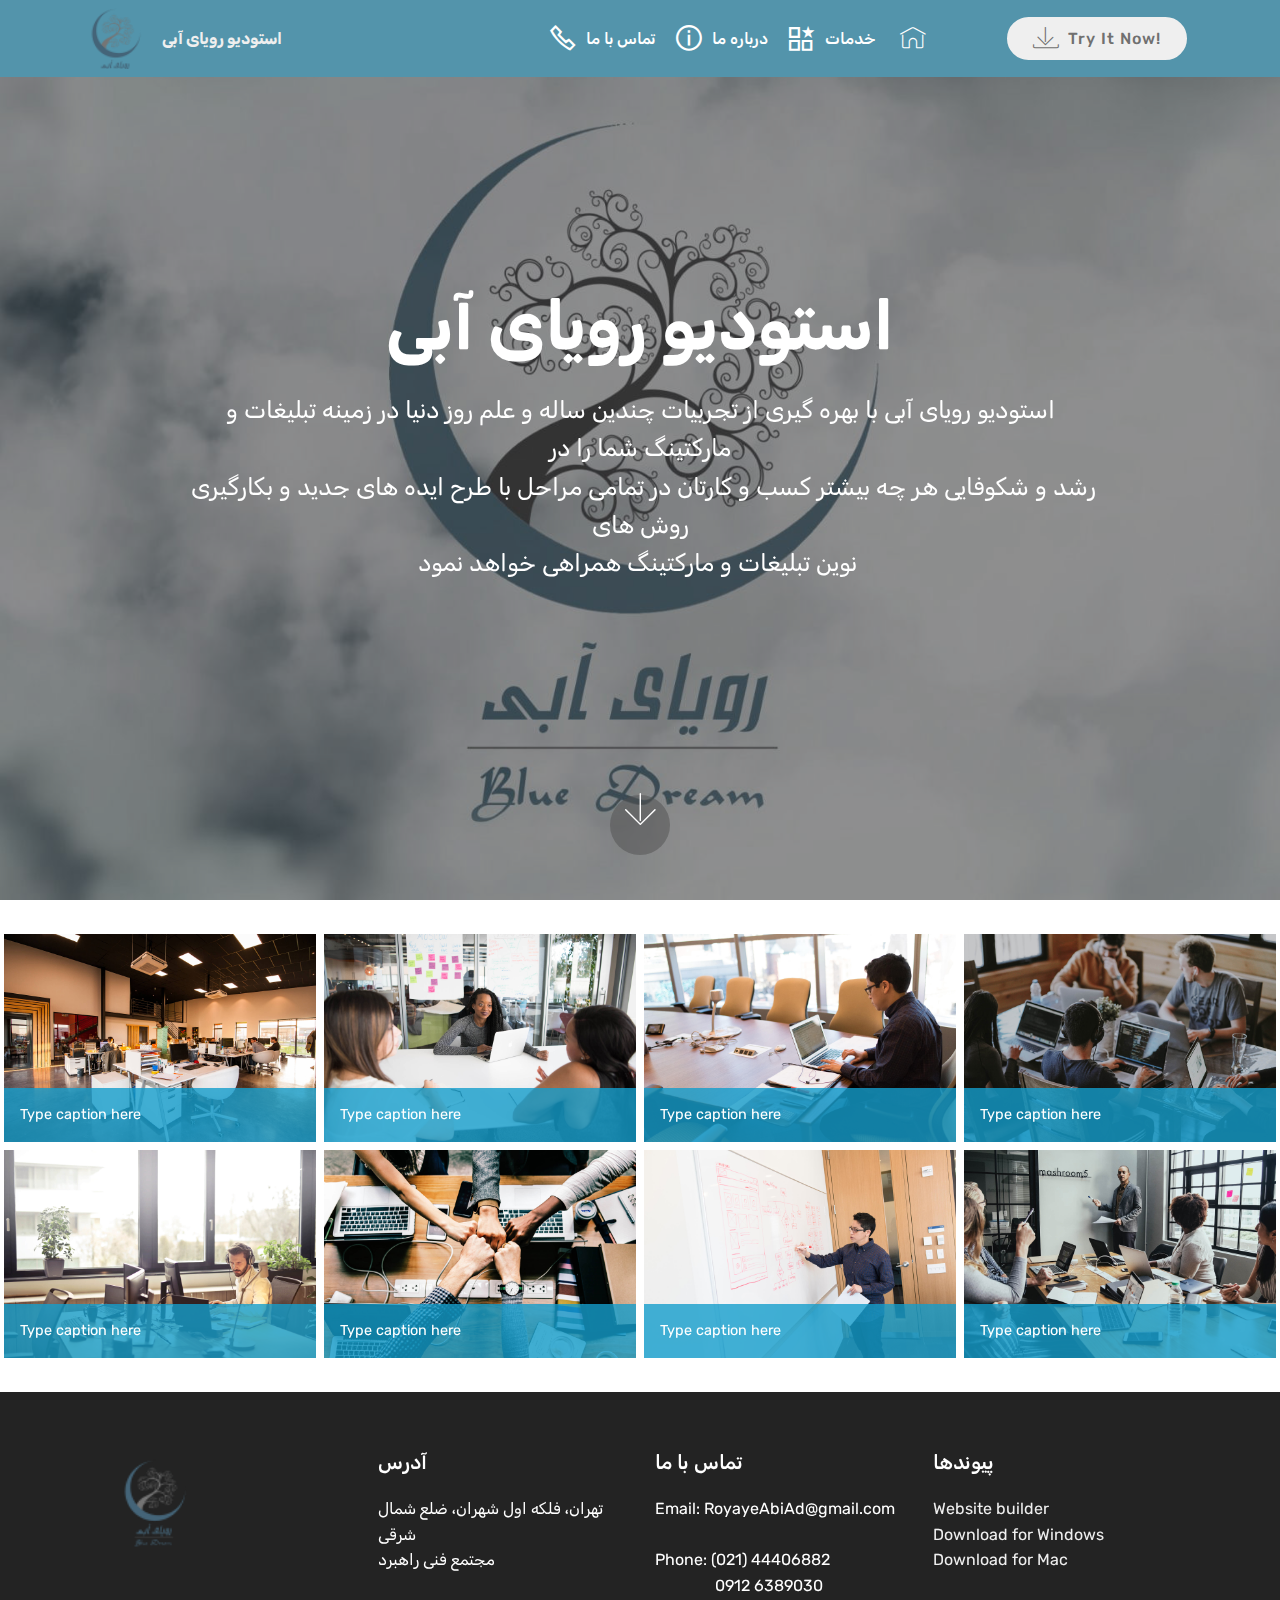
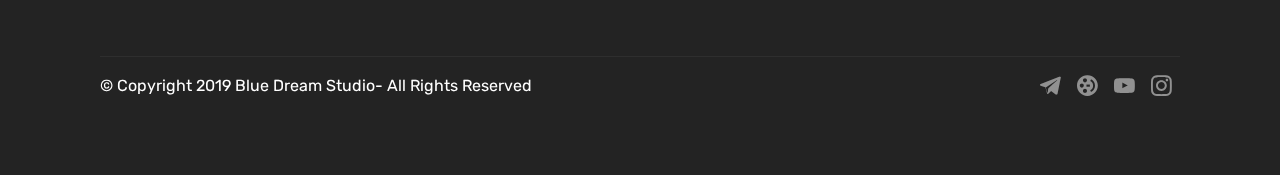
==== index.html @ 03e9da81 "first pub" ====
<!DOCTYPE html>
<html  >
<head>
  <!-- Site made with Mobirise Website Builder v4.10.1, https://mobirise.com -->
  <meta charset="UTF-8">
  <meta http-equiv="X-UA-Compatible" content="IE=edge">
  <meta name="generator" content="Mobirise v4.10.1, mobirise.com">
  <meta name="viewport" content="width=device-width, initial-scale=1, minimum-scale=1">
  <link rel="shortcut icon" href="assets/images/logotransparent-1-96x74.png" type="image/x-icon">
  <meta name="description" content="">
  
  <title>Home</title>
  <link rel="stylesheet" href="assets/web/assets/mobirise-icons2/mobirise2.css">
  <link rel="stylesheet" href="assets/web/assets/mobirise-icons/mobirise-icons.css">
  <link rel="stylesheet" href="assets/tether/tether.min.css">
  <link rel="stylesheet" href="assets/bootstrap/css/bootstrap.min.css">
  <link rel="stylesheet" href="assets/bootstrap/css/bootstrap-grid.min.css">
  <link rel="stylesheet" href="assets/bootstrap/css/bootstrap-reboot.min.css">
  <link rel="stylesheet" href="assets/dropdown/css/style.css">
  <link rel="stylesheet" href="assets/socicon/css/styles.css">
  <link rel="stylesheet" href="assets/theme/css/style.css">
  <link rel="stylesheet" href="assets/gallery/style.css">
  <link rel="stylesheet" href="assets/mobirise/css/mbr-additional.css" type="text/css">
  
  
  
</head>
<body>
  <section class="menu cid-qTkzRZLJNu" once="menu" id="menu1-0">

    

    <nav class="navbar navbar-expand beta-menu navbar-dropdown align-items-center navbar-fixed-top navbar-toggleable-sm">
        <button class="navbar-toggler navbar-toggler-right" type="button" data-toggle="collapse" data-target="#navbarSupportedContent" aria-controls="navbarSupportedContent" aria-expanded="false" aria-label="Toggle navigation">
            <div class="hamburger">
                <span></span>
                <span></span>
                <span></span>
                <span></span>
            </div>
        </button>
        <div class="menu-logo">
            <div class="navbar-brand">
                <span class="navbar-logo">
                    <a href="https://mobirise.com">
                         <img src="assets/images/logotransparent-1-96x74.png" alt="Mobirise" title="" style="height: 3.8rem;">
                    </a>
                </span>
                <span class="navbar-caption-wrap"><a class="navbar-caption text-primary display-4" href="https://mobirise.com">استودیو رویای آبی</a></span>
            </div>
        </div>
        <div class="collapse navbar-collapse" id="navbarSupportedContent">
            <ul class="navbar-nav nav-dropdown" data-app-modern-menu="true"><li class="nav-item">
                    <a class="nav-link link text-white display-7" href="https://mobirise.com">
                        </a>
                </li>
                <li class="nav-item"><a class="nav-link link text-white display-7" href="https://mobirise.com"><span class="mobi-mbri mobi-mbri-phone mbr-iconfont mbr-iconfont-btn"></span>
                        تماس با ما</a></li><li class="nav-item"><a class="nav-link link text-white display-7" href="https://mobirise.com"><span class="mobi-mbri mobi-mbri-info mbr-iconfont mbr-iconfont-btn"></span>
                        درباره ما</a></li><li class="nav-item"><a class="nav-link link text-white display-7" href="https://mobirise.com"><span class="mobi-mbri mobi-mbri-features mbr-iconfont mbr-iconfont-btn"></span>
                        خدمات&nbsp;</a></li><li class="nav-item">
                    <a class="nav-link link text-white display-7" href="https://mobirise.com"><span class="mbri-home mbr-iconfont mbr-iconfont-btn"></span>
                        &nbsp; &nbsp; &nbsp; &nbsp; &nbsp; &nbsp;&nbsp;</a>
                </li></ul>
            <div class="navbar-buttons mbr-section-btn">
                <a class="btn btn-sm btn-primary display-4" href="https://mobirise.com">
                    <span class="mbri-save mbr-iconfont mbr-iconfont-btn "></span>
                    Try It Now!
                </a>
            </div>
        </div>
    </nav>
</section>

<section class="engine"><a href="https://mobirise.info/c">web builder</a></section><section class="cid-qTkA127IK8 mbr-fullscreen mbr-parallax-background" id="header2-1">

    

    <div class="mbr-overlay" style="opacity: 0.5; background-color: rgb(35, 35, 35);"></div>

    <div class="container align-center">
        <div class="row justify-content-md-center">
            <div class="mbr-white col-md-10">
                <h1 class="mbr-section-title mbr-bold pb-3 mbr-fonts-style display-1">استودیو رویای آبی</h1>
                
                <p class="mbr-text pb-3 mbr-fonts-style display-5">
                    استودیو رویای آبی با بهره گیری از تجربیات چندین ساله و علم روز دنیا در زمینه تبلیغات و مارکتینگ شما را در<br>&nbsp;رشد و شکوفایی هر چه بیشتر کسب و کارتان در تمامی مراحل با طرح ایده های جدید و بکارگیری روش های <br>نوین تبلیغات و مارکتینگ همراهی خواهد نمود&nbsp;</p>
                
            </div>
        </div>
    </div>
    <div class="mbr-arrow hidden-sm-down" aria-hidden="true">
        <a href="#next">
            <i class="mbri-down mbr-iconfont"></i>
        </a>
    </div>
</section>

<section class="mbr-gallery mbr-slider-carousel cid-rrnEH9T9hG" id="gallery4-4">

    

    <div>
        <div><!-- Gallery --><div class="gallery-row"><div class="mbr-gallery-layout-default"><div><div class="row-first row justify-content-center m-0"><div class="mbr-gallery-item col-lg-3 col-md-6 col-sm-12 p-1" data-video-url="false"><div href="#lb-gallery4-4" data-slide-to="0" data-toggle="modal"><img src="assets/images/background1.jpg" alt="" title=""><span class="icon-focus"></span><span class="mbr-gallery-title mbr-fonts-style display-7">Type caption here</span></div></div><div class="mbr-gallery-item col-lg-3 col-md-6 col-sm-12 p-1" data-video-url="false"><div href="#lb-gallery4-4" data-slide-to="1" data-toggle="modal"><img src="assets/images/background2.jpg" alt="" title=""><span class="icon-focus"></span><span class="mbr-gallery-title mbr-fonts-style display-7">Type caption here</span></div></div><div class="mbr-gallery-item col-lg-3 col-md-6 col-sm-12 p-1" data-video-url="false"><div href="#lb-gallery4-4" data-slide-to="2" data-toggle="modal"><img src="assets/images/background3.jpg" alt="" title=""><span class="icon-focus"></span><span class="mbr-gallery-title mbr-fonts-style display-7">Type caption here</span></div></div><div class="mbr-gallery-item col-lg-3 col-md-6 col-sm-12 p-1" data-video-url="false"><div href="#lb-gallery4-4" data-slide-to="3" data-toggle="modal"><img src="assets/images/background4.jpg" alt="" title=""><span class="icon-focus"></span><span class="mbr-gallery-title mbr-fonts-style display-7">Type caption here</span></div></div></div><div class="row-second row justify-content-center m-0"><div class="mbr-gallery-item col-lg-3 col-md-6 col-sm-12 p-1" data-video-url="false"><div href="#lb-gallery4-4" data-slide-to="4" data-toggle="modal"><img src="assets/images/background5.jpg" alt="" title=""><span class="icon-focus"></span><span class="mbr-gallery-title mbr-fonts-style display-7">Type caption here</span></div></div><div class="mbr-gallery-item col-lg-3 col-md-6 col-sm-12 p-1" data-video-url="false"><div href="#lb-gallery4-4" data-slide-to="5" data-toggle="modal"><img src="assets/images/background6.jpg" alt="" title=""><span class="icon-focus"></span><span class="mbr-gallery-title mbr-fonts-style display-7">Type caption here</span></div></div><div class="mbr-gallery-item col-lg-3 col-md-6 col-sm-12 p-1" data-video-url="false"><div href="#lb-gallery4-4" data-slide-to="6" data-toggle="modal"><img src="assets/images/background7.jpg" alt="" title=""><span class="icon-focus"></span><span class="mbr-gallery-title mbr-fonts-style display-7">Type caption here</span></div></div><div class="mbr-gallery-item col-lg-3 col-md-6 col-sm-12 p-1" data-video-url="false"><div href="#lb-gallery4-4" data-slide-to="7" data-toggle="modal"><img src="assets/images/background8.jpg" alt="" title=""><span class="icon-focus"></span><span class="mbr-gallery-title mbr-fonts-style display-7">Type caption here</span></div></div></div><div class="row-third row justify-content-center m-0"></div></div><div class="clearfix"></div></div></div><!-- Lightbox --><div data-app-prevent-settings="" class="mbr-slider modal fade carousel slide" tabindex="-1" data-keyboard="true" data-interval="false" id="lb-gallery4-4"><div class="modal-dialog"><div class="modal-content"><div class="modal-body"><div class="carousel-inner"><div class="carousel-item active"><img src="assets/images/background1.jpg" alt="" title=""></div><div class="carousel-item"><img src="assets/images/background2.jpg" alt="" title=""></div><div class="carousel-item"><img src="assets/images/background3.jpg" alt="" title=""></div><div class="carousel-item"><img src="assets/images/background4.jpg" alt="" title=""></div><div class="carousel-item"><img src="assets/images/background5.jpg" alt="" title=""></div><div class="carousel-item"><img src="assets/images/background6.jpg" alt="" title=""></div><div class="carousel-item"><img src="assets/images/background7.jpg" alt="" title=""></div><div class="carousel-item"><img src="assets/images/background8.jpg" alt="" title=""></div></div><a class="carousel-control carousel-control-prev" role="button" data-slide="prev" href="#lb-gallery4-4"><span class="mbri-left mbr-iconfont" aria-hidden="true"></span><span class="sr-only">Previous</span></a><a class="carousel-control carousel-control-next" role="button" data-slide="next" href="#lb-gallery4-4"><span class="mbri-right mbr-iconfont" aria-hidden="true"></span><span class="sr-only">Next</span></a><a class="close" href="#" role="button" data-dismiss="modal"><span class="sr-only">Close</span></a></div></div></div></div></div>
    </div>

</section>

<section class="cid-qTkAaeaxX5" id="footer1-2">

    

    

    <div class="container">
        <div class="media-container-row content text-white">
            <div class="col-12 col-md-3">
                <div class="media-wrap">
                    <a href="https://mobirise.com/">
                        <img src="assets/images/logotransparent-96x74.png" alt="Mobirise" title="">
                    </a>
                </div>
            </div>
            <div class="col-12 col-md-3 mbr-fonts-style display-7">
                <h5 class="pb-3">
                    آدرس</h5>
                <p class="mbr-text">تهران، فلکه اول شهران، ضلع شمال شرقی &nbsp;<br>مجتمع فنی راهبرد</p>
            </div>
            <div class="col-12 col-md-3 mbr-fonts-style display-7">
                <h5 class="pb-3">
                    تماس با ما</h5>
                <p class="mbr-text">
                    Email: RoyayeAbiAd@gmail.com &nbsp;&nbsp;<br>Phone: (021) 44406882<br>&nbsp; &nbsp; &nbsp; &nbsp; &nbsp; &nbsp; &nbsp; &nbsp;0912 6389030 &nbsp; &nbsp; &nbsp; &nbsp; &nbsp;<br><br></p>
            </div>
            <div class="col-12 col-md-3 mbr-fonts-style display-7">
                <h5 class="pb-3">پیوندها</h5>
                <p class="mbr-text">
                    <a class="text-primary" href="https://mobirise.com/">Website builder</a>
                    <br><a class="text-primary" href="https://mobirise.com/mobirise-free-win.zip">Download for Windows</a>
                    <br><a class="text-primary" href="https://mobirise.com/mobirise-free-mac.zip">Download for Mac</a>
                </p>
            </div>
        </div>
        <div class="footer-lower">
            <div class="media-container-row">
                <div class="col-sm-12">
                    <hr>
                </div>
            </div>
            <div class="media-container-row mbr-white">
                <div class="col-sm-6 copyright">
                    <p class="mbr-text mbr-fonts-style display-7">
                        © Copyright 2019 Blue Dream Studio- All Rights Reserved
                    </p>
                </div>
                <div class="col-md-6">
                    <div class="social-list align-right">
                        <div class="soc-item">
                            <a href="https://telegram.me/royayeabi_studio" target="_blank">
                                <span class="mbr-iconfont mbr-iconfont-social socicon-telegram socicon"></span>
                            </a>
                        </div>
                        <div class="soc-item">
                            <a href="https://www.aparat.com/MiladHatam_Video" target="_blank">
                                <span class="mbr-iconfont mbr-iconfont-social socicon-filmweb socicon"></span>
                            </a>
                        </div>
                        <div class="soc-item">
                            <a href="https://www.youtube.com/channel/UCmaYVQgAFOvryqPylAydttg" target="_blank">
                                <span class="mbr-iconfont mbr-iconfont-social socicon-youtube socicon"></span>
                            </a>
                        </div>
                        <div class="soc-item">
                            <a href="https://instagram.com/royayeabi_studio" target="_blank">
                                <span class="mbr-iconfont mbr-iconfont-social socicon-instagram socicon"></span>
                            </a>
                        </div>
                        
                        
                    </div>
                </div>
            </div>
        </div>
    </div>
</section>


  <script src="assets/web/assets/jquery/jquery.min.js"></script>
  <script src="assets/popper/popper.min.js"></script>
  <script src="assets/tether/tether.min.js"></script>
  <script src="assets/bootstrap/js/bootstrap.min.js"></script>
  <script src="assets/dropdown/js/script.min.js"></script>
  <script src="assets/touchswipe/jquery.touch-swipe.min.js"></script>
  <script src="assets/masonry/masonry.pkgd.min.js"></script>
  <script src="assets/imagesloaded/imagesloaded.pkgd.min.js"></script>
  <script src="assets/bootstrapcarouselswipe/bootstrap-carousel-swipe.js"></script>
  <script src="assets/smoothscroll/smooth-scroll.js"></script>
  <script src="assets/vimeoplayer/jquery.mb.vimeo_player.js"></script>
  <script src="assets/parallax/jarallax.min.js"></script>
  <script src="assets/theme/js/script.js"></script>
  <script src="assets/slidervideo/script.js"></script>
  <script src="assets/gallery/player.min.js"></script>
  <script src="assets/gallery/script.js"></script>
  
  
</body>
</html>
---- assets/web/assets/mobirise-icons2/mobirise2.css ----
@font-face {
  font-family: 'Moririse2';
  src:  url('mobirise2.eot?f2bix4');
  src:  url('mobirise2.eot?f2bix4#iefix') format('embedded-opentype'),
    url('mobirise2.ttf?f2bix4') format('truetype'),
    url('mobirise2.woff?f2bix4') format('woff'),
    url('mobirise2.svg?f2bix4#mobirise2') format('svg');
  font-weight: normal;
  font-style: normal;
}

[class^="mobi-"], [class*=" mobi-"] {
  /* use !important to prevent issues with browser extensions that change fonts */
  font-family: 'Moririse2' !important;
  speak: none;
  font-style: normal;
  font-weight: normal;
  font-variant: normal;
  text-transform: none;
  line-height: 1;

  /* Better Font Rendering =========== */
  -webkit-font-smoothing: antialiased;
  -moz-osx-font-smoothing: grayscale;
}

.mobi-mbri-add-submenu:before {
  content: "\e900";
}
.mobi-mbri-alert:before {
  content: "\e901";
}
.mobi-mbri-align-center:before {
  content: "\e902";
}
.mobi-mbri-align-justify:before {
  content: "\e903";
}
.mobi-mbri-align-left:before {
  content: "\e904";
}
.mobi-mbri-align-right:before {
  content: "\e905";
}
.mobi-mbri-android:before {
  content: "\e906";
}
.mobi-mbri-apple:before {
  content: "\e907";
}
.mobi-mbri-arrow-down:before {
  content: "\e908";
}
.mobi-mbri-arrow-next:before {
  content: "\e909";
}
.mobi-mbri-arrow-prev:before {
  content: "\e90a";
}
.mobi-mbri-arrow-up:before {
  content: "\e90b";
}
.mobi-mbri-bold:before {
  content: "\e90c";
}
.mobi-mbri-bookmark:before {
  content: "\e90d";
}
.mobi-mbri-bootstrap:before {
  content: "\e90e";
}
.mobi-mbri-briefcase:before {
  content: "\e90f";
}
.mobi-mbri-browse:before {
  content: "\e910";
}
.mobi-mbri-bulleted-list:before {
  content: "\e911";
}
.mobi-mbri-calendar:before {
  content: "\e912";
}
.mobi-mbri-camera:before {
  content: "\e913";
}
.mobi-mbri-cart-add:before {
  content: "\e914";
}
.mobi-mbri-cart-full:before {
  content: "\e915";
}
.mobi-mbri-cash:before {
  content: "\e916";
}
.mobi-mbri-change-style:before {
  content: "\e917";
}
.mobi-mbri-chat:before {
  content: "\e918";
}
.mobi-mbri-clock:before {
  content: "\e919";
}
.mobi-mbri-close:before {
  content: "\e91a";
}
.mobi-mbri-cloud:before {
  content: "\e91b";
}
.mobi-mbri-code:before {
  content: "\e91c";
}
.mobi-mbri-contact-form:before {
  content: "\e91d";
}
.mobi-mbri-credit-card:before {
  content: "\e91e";
}
.mobi-mbri-cursor-click:before {
  content: "\e91f";
}
.mobi-mbri-cust-feedback:before {
  content: "\e920";
}
.mobi-mbri-database:before {
  content: "\e921";
}
.mobi-mbri-delivery:before {
  content: "\e922";
}
.mobi-mbri-desktop:before {
  content: "\e923";
}
.mobi-mbri-devices:before {
  content: "\e924";
}
.mobi-mbri-down:before {
  content: "\e925";
}
.mobi-mbri-download-2:before {
  content: "\e926";
}
.mobi-mbri-download:before {
  content: "\e927";
}
.mobi-mbri-drag-n-drop-2:before {
  content: "\e928";
}
.mobi-mbri-drag-n-drop:before {
  content: "\e929";
}
.mobi-mbri-edit-2:before {
  content: "\e92a";
}
.mobi-mbri-edit:before {
  content: "\e92b";
}
.mobi-mbri-error:before {
  content: "\e92c";
}
.mobi-mbri-extension:before {
  content: "\e92d";
}
.mobi-mbri-features:before {
  content: "\e92e";
}
.mobi-mbri-file:before {
  content: "\e92f";
}
.mobi-mbri-flag:before {
  content: "\e930";
}
.mobi-mbri-folder:before {
  content: "\e931";
}
.mobi-mbri-gift:before {
  content: "\e932";
}
.mobi-mbri-github:before {
  content: "\e933";
}
.mobi-mbri-globe-2:before {
  content: "\e934";
}
.mobi-mbri-globe:before {
  content: "\e935";
}
.mobi-mbri-growing-chart:before {
  content: "\e936";
}
.mobi-mbri-hearth:before {
  content: "\e937";
}
.mobi-mbri-help:before {
  content: "\e938";
}
.mobi-mbri-home:before {
  content: "\e939";
}
.mobi-mbri-hot-cup:before {
  content: "\e93a";
}
.mobi-mbri-idea:before {
  content: "\e93b";
}
.mobi-mbri-image-gallery:before {
  content: "\e93c";
}
.mobi-mbri-image-slider:before {
  content: "\e93d";
}
.mobi-mbri-info:before {
  content: "\e93e";
}
.mobi-mbri-italic:before {
  content: "\e93f";
}
.mobi-mbri-key:before {
  content: "\e940";
}
.mobi-mbri-laptop:before {
  content: "\e941";
}
.mobi-mbri-layers:before {
  content: "\e942";
}
.mobi-mbri-left-right:before {
  content: "\e943";
}
.mobi-mbri-left:before {
  content: "\e944";
}
.mobi-mbri-letter:before {
  content: "\e945";
}
.mobi-mbri-like:before {
  content: "\e946";
}
.mobi-mbri-link:before {
  content: "\e947";
}
.mobi-mbri-lock:before {
  content: "\e948";
}
.mobi-mbri-login:before {
  content: "\e949";
}
.mobi-mbri-logout:before {
  content: "\e94a";
}
.mobi-mbri-magic-stick:before {
  content: "\e94b";
}
.mobi-mbri-map-pin:before {
  content: "\e94c";
}
.mobi-mbri-menu:before {
  content: "\e94d";
}
.mobi-mbri-mobile-2:before {
  content: "\e94e";
}
.mobi-mbri-mobile-horizontal:before {
  content: "\e94f";
}
.mobi-mbri-mobile:before {
  content: "\e950";
}
.mobi-mbri-mobirise:before {
  content: "\e951";
}
.mobi-mbri-more-horizontal:before {
  content: "\e952";
}
.mobi-mbri-more-vertical:before {
  content: "\e953";
}
.mobi-mbri-music:before {
  content: "\e954";
}
.mobi-mbri-new-file:before {
  content: "\e955";
}
.mobi-mbri-numbered-list:before {
  content: "\e956";
}
.mobi-mbri-opened-folder:before {
  content: "\e957";
}
.mobi-mbri-pages:before {
  content: "\e958";
}
.mobi-mbri-paper-plane:before {
  content: "\e959";
}
.mobi-mbri-paperclip:before {
  content: "\e95a";
}
.mobi-mbri-phone:before {
  content: "\e95b";
}
.mobi-mbri-photo:before {
  content: "\e95c";
}
.mobi-mbri-photos:before {
  content: "\e95d";
}
.mobi-mbri-pin:before {
  content: "\e95e";
}
.mobi-mbri-play:before {
  content: "\e95f";
}
.mobi-mbri-plus:before {
  content: "\e960";
}
.mobi-mbri-preview:before {
  content: "\e961";
}
.mobi-mbri-print:before {
  content: "\e962";
}
.mobi-mbri-protect:before {
  content: "\e963";
}
.mobi-mbri-question:before {
  content: "\e964";
}
.mobi-mbri-quote-left:before {
  content: "\e965";
}
.mobi-mbri-quote-right:before {
  content: "\e966";
}
.mobi-mbri-redo:before {
  content: "\e967";
}
.mobi-mbri-refresh:before {
  content: "\e968";
}
.mobi-mbri-responsive-2:before {
  content: "\e969";
}
.mobi-mbri-responsive:before {
  content: "\e96a";
}
.mobi-mbri-right:before {
  content: "\e96b";
}
.mobi-mbri-rocket:before {
  content: "\e96c";
}
.mobi-mbri-sad-face:before {
  content: "\e96d";
}
.mobi-mbri-sale:before {
  content: "\e96e";
}
.mobi-mbri-save:before {
  content: "\e96f";
}
.mobi-mbri-search:before {
  content: "\e970";
}
.mobi-mbri-setting-2:before {
  content: "\e971";
}
.mobi-mbri-setting-3:before {
  content: "\e972";
}
.mobi-mbri-setting:before {
  content: "\e973";
}
.mobi-mbri-share:before {
  content: "\e974";
}
.mobi-mbri-shopping-bag:before {
  content: "\e975";
}
.mobi-mbri-shopping-basket:before {
  content: "\e976";
}
.mobi-mbri-shopping-cart:before {
  content: "\e977";
}
.mobi-mbri-sites:before {
  content: "\e978";
}
.mobi-mbri-smile-face:before {
  content: "\e979";
}
.mobi-mbri-speed:before {
  content: "\e97a";
}
.mobi-mbri-star:before {
  content: "\e97b";
}
.mobi-mbri-success:before {
  content: "\e97c";
}
.mobi-mbri-sun:before {
  content: "\e97d";
}
.mobi-mbri-sun2:before {
  content: "\e97e";
}
.mobi-mbri-tablet-vertical:before {
  content: "\e97f";
}
.mobi-mbri-tablet:before {
  content: "\e980";
}
.mobi-mbri-target:before {
  content: "\e981";
}
.mobi-mbri-timer:before {
  content: "\e982";
}
.mobi-mbri-to-ftp:before {
  content: "\e983";
}
.mobi-mbri-to-local-drive:before {
  content: "\e984";
}
.mobi-mbri-touch-swipe:before {
  content: "\e985";
}
.mobi-mbri-touch:before {
  content: "\e986";
}
.mobi-mbri-trash:before {
  content: "\e987";
}
.mobi-mbri-underline:before {
  content: "\e988";
}
.mobi-mbri-undo:before {
  content: "\e989";
}
.mobi-mbri-unlink:before {
  content: "\e98a";
}
.mobi-mbri-unlock:before {
  content: "\e98b";
}
.mobi-mbri-up-down:before {
  content: "\e98c";
}
.mobi-mbri-up:before {
  content: "\e98d";
}
.mobi-mbri-update:before {
  content: "\e98e";
}
.mobi-mbri-upload-2:before {
  content: "\e98f";
}
.mobi-mbri-upload:before {
  content: "\e990";
}
.mobi-mbri-user-2:before {
  content: "\e991";
}
.mobi-mbri-user:before {
  content: "\e992";
}
.mobi-mbri-users:before {
  content: "\e993";
}
.mobi-mbri-video-play:before {
  content: "\e994";
}
.mobi-mbri-video:before {
  content: "\e995";
}
.mobi-mbri-watch:before {
  content: "\e996";
}
.mobi-mbri-website-theme-2:before {
  content: "\e997";
}
.mobi-mbri-website-theme:before {
  content: "\e998";
}
.mobi-mbri-wifi:before {
  content: "\e999";
}
.mobi-mbri-windows:before {
  content: "\e99a";
}
.mobi-mbri-zoom-in:before {
  content: "\e99b";
}
.mobi-mbri-zoom-out:before {
  content: "\e99c";
}
---- assets/web/assets/mobirise-icons/mobirise-icons.css ----
@font-face {
  font-family: 'MobiriseIcons';
  src:  url('mobirise-icons.eot?spat4u');
  src:  url('mobirise-icons.eot?spat4u#iefix') format('embedded-opentype'),
    url('mobirise-icons.ttf?spat4u') format('truetype'),
    url('mobirise-icons.woff?spat4u') format('woff'),
    url('mobirise-icons.svg?spat4u#MobiriseIcons') format('svg');
  font-weight: normal;
  font-style: normal;
}

[class^="mbri-"], [class*=" mbri-"] {
  /* use !important to prevent issues with browser extensions that change fonts */
  font-family: MobiriseIcons !important;
  speak: none;
  font-style: normal;
  font-weight: normal;
  font-variant: normal;
  text-transform: none;
  line-height: 1;

  /* Better Font Rendering =========== */
  -webkit-font-smoothing: antialiased;
  -moz-osx-font-smoothing: grayscale;
}

.mbri-add-submenu:before {
  content: "\e900";
}
.mbri-alert:before {
  content: "\e901";
}
.mbri-align-center:before {
  content: "\e902";
}
.mbri-align-justify:before {
  content: "\e903";
}
.mbri-align-left:before {
  content: "\e904";
}
.mbri-align-right:before {
  content: "\e905";
}
.mbri-android:before {
  content: "\e906";
}
.mbri-apple:before {
  content: "\e907";
}
.mbri-arrow-down:before {
  content: "\e908";
}
.mbri-arrow-next:before {
  content: "\e909";
}
.mbri-arrow-prev:before {
  content: "\e90a";
}
.mbri-arrow-up:before {
  content: "\e90b";
}
.mbri-bold:before {
  content: "\e90c";
}
.mbri-bookmark:before {
  content: "\e90d";
}
.mbri-bootstrap:before {
  content: "\e90e";
}
.mbri-briefcase:before {
  content: "\e90f";
}
.mbri-browse:before {
  content: "\e910";
}
.mbri-bulleted-list:before {
  content: "\e911";
}
.mbri-calendar:before {
  content: "\e912";
}
.mbri-camera:before {
  content: "\e913";
}
.mbri-cart-add:before {
  content: "\e914";
}
.mbri-cart-full:before {
  content: "\e915";
}
.mbri-cash:before {
  content: "\e916";
}
.mbri-change-style:before {
  content: "\e917";
}
.mbri-chat:before {
  content: "\e918";
}
.mbri-clock:before {
  content: "\e919";
}
.mbri-close:before {
  content: "\e91a";
}
.mbri-cloud:before {
  content: "\e91b";
}
.mbri-code:before {
  content: "\e91c";
}
.mbri-contact-form:before {
  content: "\e91d";
}
.mbri-credit-card:before {
  content: "\e91e";
}
.mbri-cursor-click:before {
  content: "\e91f";
}
.mbri-cust-feedback:before {
  content: "\e920";
}
.mbri-database:before {
  content: "\e921";
}
.mbri-delivery:before {
  content: "\e922";
}
.mbri-desktop:before {
  content: "\e923";
}
.mbri-devices:before {
  content: "\e924";
}
.mbri-down:before {
  content: "\e925";
}
.mbri-download:before {
  content: "\e989";
}
.mbri-drag-n-drop:before {
  content: "\e927";
}
.mbri-drag-n-drop2:before {
  content: "\e928";
}
.mbri-edit:before {
  content: "\e929";
}
.mbri-edit2:before {
  content: "\e92a";
}
.mbri-error:before {
  content: "\e92b";
}
.mbri-extension:before {
  content: "\e92c";
}
.mbri-features:before {
  content: "\e92d";
}
.mbri-file:before {
  content: "\e92e";
}
.mbri-flag:before {
  content: "\e92f";
}
.mbri-folder:before {
  content: "\e930";
}
.mbri-gift:before {
  content: "\e931";
}
.mbri-github:before {
  content: "\e932";
}
.mbri-globe:before {
  content: "\e933";
}
.mbri-globe-2:before {
  content: "\e934";
}
.mbri-growing-chart:before {
  content: "\e935";
}
.mbri-hearth:before {
  content: "\e936";
}
.mbri-help:before {
  content: "\e937";
}
.mbri-home:before {
  content: "\e938";
}
.mbri-hot-cup:before {
  content: "\e939";
}
.mbri-idea:before {
  content: "\e93a";
}
.mbri-image-gallery:before {
  content: "\e93b";
}
.mbri-image-slider:before {
  content: "\e93c";
}
.mbri-info:before {
  content: "\e93d";
}
.mbri-italic:before {
  content: "\e93e";
}
.mbri-key:before {
  content: "\e93f";
}
.mbri-laptop:before {
  content: "\e940";
}
.mbri-layers:before {
  content: "\e941";
}
.mbri-left-right:before {
  content: "\e942";
}
.mbri-left:before {
  content: "\e943";
}
.mbri-letter:before {
  content: "\e944";
}
.mbri-like:before {
  content: "\e945";
}
.mbri-link:before {
  content: "\e946";
}
.mbri-lock:before {
  content: "\e947";
}
.mbri-login:before {
  content: "\e948";
}
.mbri-logout:before {
  content: "\e949";
}
.mbri-magic-stick:before {
  content: "\e94a";
}
.mbri-map-pin:before {
  content: "\e94b";
}
.mbri-menu:before {
  content: "\e94c";
}
.mbri-mobile:before {
  content: "\e94d";
}
.mbri-mobile2:before {
  content: "\e94e";
}
.mbri-mobirise:before {
  content: "\e94f";
}
.mbri-more-horizontal:before {
  content: "\e950";
}
.mbri-more-vertical:before {
  content: "\e951";
}
.mbri-music:before {
  content: "\e952";
}
.mbri-new-file:before {
  content: "\e953";
}
.mbri-numbered-list:before {
  content: "\e954";
}
.mbri-opened-folder:before {
  content: "\e955";
}
.mbri-pages:before {
  content: "\e956";
}
.mbri-paper-plane:before {
  content: "\e957";
}
.mbri-paperclip:before {
  content: "\e958";
}
.mbri-photo:before {
  content: "\e959";
}
.mbri-photos:before {
  content: "\e95a";
}
.mbri-pin:before {
  content: "\e95b";
}
.mbri-play:before {
  content: "\e95c";
}
.mbri-plus:before {
  content: "\e95d";
}
.mbri-preview:before {
  content: "\e95e";
}
.mbri-print:before {
  content: "\e95f";
}
.mbri-protect:before {
  content: "\e960";
}
.mbri-question:before {
  content: "\e961";
}
.mbri-quote-left:before {
  content: "\e962";
}
.mbri-quote-right:before {
  content: "\e963";
}
.mbri-refresh:before {
  content: "\e964";
}
.mbri-responsive:before {
  content: "\e965";
}
.mbri-right:before {
  content: "\e966";
}
.mbri-rocket:before {
  content: "\e967";
}
.mbri-sad-face:before {
  content: "\e968";
}
.mbri-sale:before {
  content: "\e969";
}
.mbri-save:before {
  content: "\e96a";
}
.mbri-search:before {
  content: "\e96b";
}
.mbri-setting:before {
  content: "\e96c";
}
.mbri-setting2:before {
  content: "\e96d";
}
.mbri-setting3:before {
  content: "\e96e";
}
.mbri-share:before {
  content: "\e96f";
}
.mbri-shopping-bag:before {
  content: "\e970";
}
.mbri-shopping-basket:before {
  content: "\e971";
}
.mbri-shopping-cart:before {
  content: "\e972";
}
.mbri-sites:before {
  content: "\e973";
}
.mbri-smile-face:before {
  content: "\e974";
}
.mbri-speed:before {
  content: "\e975";
}
.mbri-star:before {
  content: "\e976";
}
.mbri-success:before {
  content: "\e977";
}
.mbri-sun:before {
  content: "\e978";
}
.mbri-sun2:before {
  content: "\e979";
}
.mbri-tablet:before {
  content: "\e97a";
}
.mbri-tablet-vertical:before {
  content: "\e97b";
}
.mbri-target:before {
  content: "\e97c";
}
.mbri-timer:before {
  content: "\e97d";
}
.mbri-to-ftp:before {
  content: "\e97e";
}
.mbri-to-local-drive:before {
  content: "\e97f";
}
.mbri-touch-swipe:before {
  content: "\e980";
}
.mbri-touch:before {
  content: "\e981";
}
.mbri-trash:before {
  content: "\e982";
}
.mbri-underline:before {
  content: "\e983";
}
.mbri-unlink:before {
  content: "\e984";
}
.mbri-unlock:before {
  content: "\e985";
}
.mbri-up-down:before {
  content: "\e986";
}
.mbri-up:before {
  content: "\e987";
}
.mbri-update:before {
  content: "\e988";
}
.mbri-upload:before {
 content: "\e926"; 
}
.mbri-user:before {
  content: "\e98a";
}
.mbri-user2:before {
  content: "\e98b";
}
.mbri-users:before {
  content: "\e98c";
}
.mbri-video:before {
  content: "\e98d";
}
.mbri-video-play:before {
  content: "\e98e";
}
.mbri-watch:before {
  content: "\e98f";
}
.mbri-website-theme:before {
  content: "\e990";
}
.mbri-wifi:before {
  content: "\e991";
}
.mbri-windows:before {
  content: "\e992";
}
.mbri-zoom-out:before {
  content: "\e993";
}
.mbri-redo:before {
  content: "\e994";
}
.mbri-undo:before {
  content: "\e995";
}
---- assets/dropdown/css/style.css ----
.navbar-dropdown {
  left: 0;
  padding: 0;
  position: absolute;
  right: 0;
  top: 0;
  transition: all 0.45s ease;
  z-index: 1030;
  background: #282828; }
  .navbar-dropdown .navbar-logo {
    margin-right: 0.8rem;
    transition: margin 0.3s ease-in-out;
    vertical-align: middle; }
    .navbar-dropdown .navbar-logo img {
      height: 3.125rem;
      transition: all 0.3s ease-in-out; }
    .navbar-dropdown .navbar-logo.mbr-iconfont {
      font-size: 3.125rem;
      line-height: 3.125rem; }
  .navbar-dropdown .navbar-caption {
    font-weight: 700;
    white-space: normal;
    vertical-align: -4px;
    line-height: 3.125rem !important; }
    .navbar-dropdown .navbar-caption, .navbar-dropdown .navbar-caption:hover {
      color: inherit;
      text-decoration: none; }
  .navbar-dropdown .mbr-iconfont + .navbar-caption {
    vertical-align: -1px; }
  .navbar-dropdown.navbar-fixed-top {
    position: fixed; }
  .navbar-dropdown .navbar-brand span {
    vertical-align: -4px; }
  .navbar-dropdown.bg-color.transparent {
    background: none; }
  .navbar-dropdown.navbar-short .navbar-brand {
    padding: 0.625rem 0; }
    .navbar-dropdown.navbar-short .navbar-brand span {
      vertical-align: -1px; }
  .navbar-dropdown.navbar-short .navbar-caption {
    line-height: 2.375rem !important;
    vertical-align: -2px; }
  .navbar-dropdown.navbar-short .navbar-logo {
    margin-right: 0.5rem; }
    .navbar-dropdown.navbar-short .navbar-logo img {
      height: 2.375rem; }
    .navbar-dropdown.navbar-short .navbar-logo.mbr-iconfont {
      font-size: 2.375rem;
      line-height: 2.375rem; }
  .navbar-dropdown.navbar-short .mbr-table-cell {
    height: 3.625rem; }
  .navbar-dropdown .navbar-close {
    left: 0.6875rem;
    position: fixed;
    top: 0.75rem;
    z-index: 1000; }
  .navbar-dropdown .hamburger-icon {
    content: "";
    display: inline-block;
    vertical-align: middle;
    width: 16px;
    -webkit-box-shadow: 0 -6px 0 1px #282828,0 0 0 1px #282828,0 6px 0 1px #282828;
    -moz-box-shadow: 0 -6px 0 1px #282828,0 0 0 1px #282828,0 6px 0 1px #282828;
    box-shadow: 0 -6px 0 1px #282828,0 0 0 1px #282828,0 6px 0 1px #282828; }

.dropdown-menu .dropdown-toggle[data-toggle="dropdown-submenu"]::after {
  border-bottom: 0.35em solid transparent;
  border-left: 0.35em solid;
  border-right: 0;
  border-top: 0.35em solid transparent;
  margin-left: 0.3rem; }

.dropdown-menu .dropdown-item:focus {
  outline: 0; }

.nav-dropdown {
  font-size: 0.75rem;
  font-weight: 500;
  height: auto !important; }
  .nav-dropdown .nav-btn {
    padding-left: 1rem; }
  .nav-dropdown .link {
    margin: .667em 1.667em;
    font-weight: 500;
    padding: 0;
    transition: color .2s ease-in-out; }
    .nav-dropdown .link.dropdown-toggle {
      margin-right: 2.583em; }
      .nav-dropdown .link.dropdown-toggle::after {
        margin-left: .25rem;
        border-top: 0.35em solid;
        border-right: 0.35em solid transparent;
        border-left: 0.35em solid transparent;
        border-bottom: 0; }
      .nav-dropdown .link.dropdown-toggle[aria-expanded="true"] {
        margin: 0;
        padding: 0.667em 3.263em  0.667em 1.667em; }
  .nav-dropdown .link::after,
  .nav-dropdown .dropdown-item::after {
    color: inherit; }
  .nav-dropdown .btn {
    font-size: 0.75rem;
    font-weight: 700;
    letter-spacing: 0;
    margin-bottom: 0;
    padding-left: 1.25rem;
    padding-right: 1.25rem; }
  .nav-dropdown .dropdown-menu {
    border-radius: 0;
    border: 0;
    left: 0;
    margin: 0;
    padding-bottom: 1.25rem;
    padding-top: 1.25rem;
    position: relative; }
  .nav-dropdown .dropdown-submenu {
    margin-left: 0.125rem;
    top: 0; }
  .nav-dropdown .dropdown-item {
    font-weight: 500;
    line-height: 2;
    padding: 0.3846em 4.615em 0.3846em 1.5385em;
    position: relative;
    transition: color .2s ease-in-out, background-color .2s ease-in-out; }
    .nav-dropdown .dropdown-item::after {
      margin-top: -0.3077em;
      position: absolute;
      right: 1.1538em;
      top: 50%; }
    .nav-dropdown .dropdown-item:focus, .nav-dropdown .dropdown-item:hover {
      background: none; }

@media (max-width: 767px) {
  .nav-dropdown.navbar-toggleable-sm {
    bottom: 0;
    display: none;
    left: 0;
    overflow-x: hidden;
    position: fixed;
    top: 0;
    transform: translateX(-100%);
    -ms-transform: translateX(-100%);
    -webkit-transform: translateX(-100%);
    width: 18.75rem;
    z-index: 999; } }
.nav-dropdown.navbar-toggleable-xl {
  bottom: 0;
  display: none;
  left: 0;
  overflow-x: hidden;
  position: fixed;
  top: 0;
  transform: translateX(-100%);
  -ms-transform: translateX(-100%);
  -webkit-transform: translateX(-100%);
  width: 18.75rem;
  z-index: 999; }

.nav-dropdown-sm {
  display: block !important;
  overflow-x: hidden;
  overflow: auto;
  padding-top: 3.875rem; }
  .nav-dropdown-sm::after {
    content: "";
    display: block;
    height: 3rem;
    width: 100%; }
  .nav-dropdown-sm.collapse.in ~ .navbar-close {
    display: block !important; }
  .nav-dropdown-sm.collapsing, .nav-dropdown-sm.collapse.in {
    transform: translateX(0);
    -ms-transform: translateX(0);
    -webkit-transform: translateX(0);
    transition: all 0.25s ease-out;
    -webkit-transition: all 0.25s ease-out;
    background: #282828; }
  .nav-dropdown-sm.collapsing[aria-expanded="false"] {
    transform: translateX(-100%);
    -ms-transform: translateX(-100%);
    -webkit-transform: translateX(-100%); }
  .nav-dropdown-sm .nav-item {
    display: block;
    margin-left: 0 !important;
    padding-left: 0; }
  .nav-dropdown-sm .link,
  .nav-dropdown-sm .dropdown-item {
    border-top: 1px dotted rgba(255, 255, 255, 0.1);
    font-size: 0.8125rem;
    line-height: 1.6;
    margin: 0 !important;
    padding: 0.875rem 2.4rem 0.875rem 1.5625rem !important;
    position: relative;
    white-space: normal; }
    .nav-dropdown-sm .link:focus, .nav-dropdown-sm .link:hover,
    .nav-dropdown-sm .dropdown-item:focus,
    .nav-dropdown-sm .dropdown-item:hover {
      background: rgba(0, 0, 0, 0.2) !important;
      color: #c0a375; }
  .nav-dropdown-sm .nav-btn {
    position: relative;
    padding: 1.5625rem 1.5625rem 0 1.5625rem; }
    .nav-dropdown-sm .nav-btn::before {
      border-top: 1px dotted rgba(255, 255, 255, 0.1);
      content: "";
      left: 0;
      position: absolute;
      top: 0;
      width: 100%; }
    .nav-dropdown-sm .nav-btn + .nav-btn {
      padding-top: 0.625rem; }
      .nav-dropdown-sm .nav-btn + .nav-btn::before {
        display: none; }
  .nav-dropdown-sm .btn {
    padding: 0.625rem 0; }
  .nav-dropdown-sm .dropdown-toggle[data-toggle="dropdown-submenu"]::after {
    margin-left: .25rem;
    border-top: 0.35em solid;
    border-right: 0.35em solid transparent;
    border-left: 0.35em solid transparent;
    border-bottom: 0; }
  .nav-dropdown-sm .dropdown-toggle[data-toggle="dropdown-submenu"][aria-expanded="true"]::after {
    border-top: 0;
    border-right: 0.35em solid transparent;
    border-left: 0.35em solid transparent;
    border-bottom: 0.35em solid; }
  .nav-dropdown-sm .dropdown-menu {
    margin: 0;
    padding: 0;
    position: relative;
    top: 0;
    left: 0;
    width: 100%;
    border: 0;
    float: none;
    border-radius: 0;
    background: none; }
  .nav-dropdown-sm .dropdown-submenu {
    left: 100%;
    margin-left: 0.125rem;
    margin-top: -1.25rem;
    top: 0; }

.navbar-toggleable-sm .nav-dropdown .dropdown-menu {
  position: absolute; }

.navbar-toggleable-sm .nav-dropdown .dropdown-submenu {
  left: 100%;
  margin-left: 0.125rem;
  margin-top: -1.25rem;
  top: 0; }

.navbar-toggleable-sm.opened .nav-dropdown .dropdown-menu {
  position: relative; }

.navbar-toggleable-sm.opened .nav-dropdown .dropdown-submenu {
  left: 0;
  margin-left: 00rem;
  margin-top: 0rem;
  top: 0; }

.is-builder .nav-dropdown.collapsing {
  transition: none !important; }

/*# sourceMappingURL=style.css.map */
---- assets/socicon/css/styles.css ----
@charset "UTF-8";

@font-face {
  font-family: "socicon";
  src:url("../fonts/socicon.eot");
  src:url("../fonts/socicon.eot?#iefix") format("embedded-opentype"),
    url("../fonts/socicon.woff") format("woff"),
    url("../fonts/socicon.ttf") format("truetype"),
    url("../fonts/socicon.svg#socicon") format("svg");
  font-weight: normal;
  font-style: normal;

}

[data-icon]:before {
  font-family: "socicon" !important;
  content: attr(data-icon);
  font-style: normal !important;
  font-weight: normal !important;
  font-variant: normal !important;
  text-transform: none !important;
  speak: none;
  line-height: 1;
  -webkit-font-smoothing: antialiased;
  -moz-osx-font-smoothing: grayscale;
}

[class^="socicon-"]:before,
[class*=" socicon-"]:before {
  font-family: "socicon" !important;
  font-style: normal !important;
  font-weight: normal !important;
  font-variant: normal !important;
  text-transform: none !important;
  speak: none;
  line-height: 1;
  -webkit-font-smoothing: antialiased;
  -moz-osx-font-smoothing: grayscale;
}

.socicon-modelmayhem:before {
  content: "\e000";
}
.socicon-mixcloud:before {
  content: "\e001";
}
.socicon-drupal:before {
  content: "\e002";
}
.socicon-swarm:before {
  content: "\e003";
}
.socicon-istock:before {
  content: "\e004";
}
.socicon-yammer:before {
  content: "\e005";
}
.socicon-ello:before {
  content: "\e006";
}
.socicon-stackoverflow:before {
  content: "\e007";
}
.socicon-persona:before {
  content: "\e008";
}
.socicon-triplej:before {
  content: "\e009";
}
.socicon-houzz:before {
  content: "\e00a";
}
.socicon-rss:before {
  content: "\e00b";
}
.socicon-paypal:before {
  content: "\e00c";
}
.socicon-odnoklassniki:before {
  content: "\e00d";
}
.socicon-airbnb:before {
  content: "\e00e";
}
.socicon-periscope:before {
  content: "\e00f";
}
.socicon-outlook:before {
  content: "\e010";
}
.socicon-coderwall:before {
  content: "\e011";
}
.socicon-tripadvisor:before {
  content: "\e012";
}
.socicon-appnet:before {
  content: "\e013";
}
.socicon-goodreads:before {
  content: "\e014";
}
.socicon-tripit:before {
  content: "\e015";
}
.socicon-lanyrd:before {
  content: "\e016";
}
.socicon-slideshare:before {
  content: "\e017";
}
.socicon-buffer:before {
  content: "\e018";
}
.socicon-disqus:before {
  content: "\e019";
}
.socicon-vkontakte:before {
  content: "\e01a";
}
.socicon-whatsapp:before {
  content: "\e01b";
}
.socicon-patreon:before {
  content: "\e01c";
}
.socicon-storehouse:before {
  content: "\e01d";
}
.socicon-pocket:before {
  content: "\e01e";
}
.socicon-mail:before {
  content: "\e01f";
}
.socicon-blogger:before {
  content: "\e020";
}
.socicon-technorati:before {
  content: "\e021";
}
.socicon-reddit:before {
  content: "\e022";
}
.socicon-dribbble:before {
  content: "\e023";
}
.socicon-stumbleupon:before {
  content: "\e024";
}
.socicon-digg:before {
  content: "\e025";
}
.socicon-envato:before {
  content: "\e026";
}
.socicon-behance:before {
  content: "\e027";
}
.socicon-delicious:before {
  content: "\e028";
}
.socicon-deviantart:before {
  content: "\e029";
}
.socicon-forrst:before {
  content: "\e02a";
}
.socicon-play:before {
  content: "\e02b";
}
.socicon-zerply:before {
  content: "\e02c";
}
.socicon-wikipedia:before {
  content: "\e02d";
}
.socicon-apple:before {
  content: "\e02e";
}
.socicon-flattr:before {
  content: "\e02f";
}
.socicon-github:before {
  content: "\e030";
}
.socicon-renren:before {
  content: "\e031";
}
.socicon-friendfeed:before {
  content: "\e032";
}
.socicon-newsvine:before {
  content: "\e033";
}
.socicon-identica:before {
  content: "\e034";
}
.socicon-bebo:before {
  content: "\e035";
}
.socicon-zynga:before {
  content: "\e036";
}
.socicon-steam:before {
  content: "\e037";
}
.socicon-xbox:before {
  content: "\e038";
}
.socicon-windows:before {
  content: "\e039";
}
.socicon-qq:before {
  content: "\e03a";
}
.socicon-douban:before {
  content: "\e03b";
}
.socicon-meetup:before {
  content: "\e03c";
}
.socicon-playstation:before {
  content: "\e03d";
}
.socicon-android:before {
  content: "\e03e";
}
.socicon-snapchat:before {
  content: "\e03f";
}
.socicon-twitter:before {
  content: "\e040";
}
.socicon-facebook:before {
  content: "\e041";
}
.socicon-googleplus:before {
  content: "\e042";
}
.socicon-pinterest:before {
  content: "\e043";
}
.socicon-foursquare:before {
  content: "\e044";
}
.socicon-yahoo:before {
  content: "\e045";
}
.socicon-skype:before {
  content: "\e046";
}
.socicon-yelp:before {
  content: "\e047";
}
.socicon-feedburner:before {
  content: "\e048";
}
.socicon-linkedin:before {
  content: "\e049";
}
.socicon-viadeo:before {
  content: "\e04a";
}
.socicon-xing:before {
  content: "\e04b";
}
.socicon-myspace:before {
  content: "\e04c";
}
.socicon-soundcloud:before {
  content: "\e04d";
}
.socicon-spotify:before {
  content: "\e04e";
}
.socicon-grooveshark:before {
  content: "\e04f";
}
.socicon-lastfm:before {
  content: "\e050";
}
.socicon-youtube:before {
  content: "\e051";
}
.socicon-vimeo:before {
  content: "\e052";
}
.socicon-dailymotion:before {
  content: "\e053";
}
.socicon-vine:before {
  content: "\e054";
}
.socicon-flickr:before {
  content: "\e055";
}
.socicon-500px:before {
  content: "\e056";
}
.socicon-wordpress:before {
  content: "\e058";
}
.socicon-tumblr:before {
  content: "\e059";
}
.socicon-twitch:before {
  content: "\e05a";
}
.socicon-8tracks:before {
  content: "\e05b";
}
.socicon-amazon:before {
  content: "\e05c";
}
.socicon-icq:before {
  content: "\e05d";
}
.socicon-smugmug:before {
  content: "\e05e";
}
.socicon-ravelry:before {
  content: "\e05f";
}
.socicon-weibo:before {
  content: "\e060";
}
.socicon-baidu:before {
  content: "\e061";
}
.socicon-angellist:before {
  content: "\e062";
}
.socicon-ebay:before {
  content: "\e063";
}
.socicon-imdb:before {
  content: "\e064";
}
.socicon-stayfriends:before {
  content: "\e065";
}
.socicon-residentadvisor:before {
  content: "\e066";
}
.socicon-google:before {
  content: "\e067";
}
.socicon-yandex:before {
  content: "\e068";
}
.socicon-sharethis:before {
  content: "\e069";
}
.socicon-bandcamp:before {
  content: "\e06a";
}
.socicon-itunes:before {
  content: "\e06b";
}
.socicon-deezer:before {
  content: "\e06c";
}
.socicon-telegram:before {
  content: "\e06e";
}
.socicon-openid:before {
  content: "\e06f";
}
.socicon-amplement:before {
  content: "\e070";
}
.socicon-viber:before {
  content: "\e071";
}
.socicon-zomato:before {
  content: "\e072";
}
.socicon-draugiem:before {
  content: "\e074";
}
.socicon-endomodo:before {
  content: "\e075";
}
.socicon-filmweb:before {
  content: "\e076";
}
.socicon-stackexchange:before {
  content: "\e077";
}
.socicon-wykop:before {
  content: "\e078";
}
.socicon-teamspeak:before {
  content: "\e079";
}
.socicon-teamviewer:before {
  content: "\e07a";
}
.socicon-ventrilo:before {
  content: "\e07b";
}
.socicon-younow:before {
  content: "\e07c";
}
.socicon-raidcall:before {
  content: "\e07d";
}
.socicon-mumble:before {
  content: "\e07e";
}
.socicon-medium:before {
  content: "\e06d";
}
.socicon-bebee:before {
  content: "\e07f";
}
.socicon-hitbox:before {
  content: "\e080";
}
.socicon-reverbnation:before {
  content: "\e081";
}
.socicon-formulr:before {
  content: "\e082";
}
.socicon-instagram:before {
  content: "\e057";
}
.socicon-battlenet:before {
  content: "\e083";
}
.socicon-chrome:before {
  content: "\e084";
}
.socicon-discord:before {
  content: "\e086";
}
.socicon-issuu:before {
  content: "\e087";
}
.socicon-macos:before {
  content: "\e088";
}
.socicon-firefox:before {
  content: "\e089";
}
.socicon-opera:before {
  content: "\e08d";
}
.socicon-keybase:before {
  content: "\e090";
}
.socicon-alliance:before {
  content: "\e091";
}
.socicon-livejournal:before {
  content: "\e092";
}
.socicon-googlephotos:before {
  content: "\e093";
}
.socicon-horde:before {
  content: "\e094";
}
.socicon-etsy:before {
  content: "\e095";
}
.socicon-zapier:before {
  content: "\e096";
}
.socicon-google-scholar:before {
  content: "\e097";
}
.socicon-researchgate:before {
  content: "\e098";
}
.socicon-wechat:before {
  content: "\e099";
}
.socicon-strava:before {
  content: "\e09a";
}
.socicon-line:before {
  content: "\e09b";
}
.socicon-lyft:before {
  content: "\e09c";
}
.socicon-uber:before {
  content: "\e09d";
}
.socicon-songkick:before {
  content: "\e09e";
}
.socicon-viewbug:before {
  content: "\e09f";
}
.socicon-googlegroups:before {
  content: "\e0a0";
}
.socicon-quora:before {
  content: "\e073";
}
.socicon-diablo:before {
  content: "\e085";
}
.socicon-blizzard:before {
  content: "\e0a1";
}
.socicon-hearthstone:before {
  content: "\e08b";
}
.socicon-heroes:before {
  content: "\e08a";
}
.socicon-overwatch:before {
  content: "\e08c";
}
.socicon-warcraft:before {
  content: "\e08e";
}
.socicon-starcraft:before {
  content: "\e08f";
}
.socicon-beam:before {
  content: "\e0a2";
}
.socicon-curse:before {
  content: "\e0a3";
}
.socicon-player:before {
  content: "\e0a4";
}
.socicon-streamjar:before {
  content: "\e0a5";
}
.socicon-nintendo:before {
  content: "\e0a6";
}
.socicon-hellocoton:before {
  content: "\e0a7";
}
---- assets/theme/css/style.css ----
/*!
 * Mobirise v4 theme (https://mobirise.com/)
 * Copyright 2017 Mobirise
 */section{background-color:#eeeeee}section,.container,.container-fluid{position:relative;word-wrap:break-word}a.mbr-iconfont:hover{text-decoration:none}.article .lead p,.article .lead ul,.article .lead ol,.article .lead pre,.article .lead blockquote{margin-bottom:0}a{font-style:normal;font-weight:400;cursor:pointer}a,a:hover{text-decoration:none}figure{margin-bottom:0}body{color:#232323}h1,h2,h3,h4,h5,h6,.h1,.h2,.h3,.h4,.h5,.h6,.display-1,.display-2,.display-3,.display-4{line-height:1;word-break:break-word;word-wrap:break-word}b,strong{font-weight:bold}blockquote{padding:10px 0 10px 20px;position:relative;border-left:2px solid;border-color:#ff3366}input:-webkit-autofill,input:-webkit-autofill:hover,input:-webkit-autofill:focus,input:-webkit-autofill:active{transition-delay:9999s;transition-property:background-color, color}textarea[type="hidden"]{display:none}body{position:relative}section{background-position:50% 50%;background-repeat:no-repeat;background-size:cover}section .mbr-background-video,section .mbr-background-video-preview{position:absolute;bottom:0;left:0;right:0;top:0}.hidden{visibility:hidden}.mbr-z-index20{z-index:20}/*! Base colors */.mbr-white{color:#ffffff}.mbr-black{color:#000000}.mbr-bg-white{background-color:#ffffff}.mbr-bg-black{background-color:#000000}/*! Text-aligns */.align-left{text-align:left}.align-center{text-align:center}.align-right{text-align:right}@media (max-width: 767px){.align-left,.align-center,.align-right,.mbr-section-btn,.mbr-section-title{text-align:center}}/*! Font-weight  */.mbr-light{font-weight:300}.mbr-regular{font-weight:400}.mbr-semibold{font-weight:500}.mbr-bold{font-weight:700}/*! Media  */.media-size-item{-webkit-flex:1 1 auto;-moz-flex:1 1 auto;-ms-flex:1 1 auto;-o-flex:1 1 auto;flex:1 1 auto}.media-content{-webkit-flex-basis:100%;flex-basis:100%}.media-container-row{display:-ms-flexbox;display:-webkit-flex;display:flex;-webkit-flex-direction:row;-ms-flex-direction:row;flex-direction:row;-webkit-flex-wrap:wrap;-ms-flex-wrap:wrap;flex-wrap:wrap;-webkit-justify-content:center;-ms-flex-pack:center;justify-content:center;-webkit-align-content:center;-ms-flex-line-pack:center;align-content:center;-webkit-align-items:start;-ms-flex-align:start;align-items:start}.media-container-row .media-size-item{width:400px}.media-container-column{display:-ms-flexbox;display:-webkit-flex;display:flex;-webkit-flex-direction:column;-ms-flex-direction:column;flex-direction:column;-webkit-flex-wrap:wrap;-ms-flex-wrap:wrap;flex-wrap:wrap;-webkit-justify-content:center;-ms-flex-pack:center;justify-content:center;-webkit-align-content:center;-ms-flex-line-pack:center;align-content:center;-webkit-align-items:stretch;-ms-flex-align:stretch;align-items:stretch}.media-container-column>*{width:100%}@media (min-width: 992px){.media-container-row{-webkit-flex-wrap:nowrap;-ms-flex-wrap:nowrap;flex-wrap:nowrap}}figure{overflow:hidden}figure[mbr-media-size]{transition:width 0.1s}.mbr-figure img,.mbr-figure iframe{display:block;width:100%}.card{background-color:transparent;border:none}.card-box{flex:0 0 100%}.card-img{text-align:center;flex-shrink:0;-webkit-flex-shrink:0}.media{max-width:100%;margin:0 auto}.mbr-figure{-ms-flex-item-align:center;-ms-grid-row-align:center;-webkit-align-self:center;align-self:center}.media-container>div{max-width:100%}.mbr-figure img,.card-img img{width:100%}@media (max-width: 991px){.media-size-item{width:auto !important}.media{width:auto}.mbr-figure{width:100% !important}}/*! Buttons */.mbr-section-btn{margin-left:-.25rem;margin-right:-.25rem;font-size:0}nav .mbr-section-btn{margin-left:0rem;margin-right:0rem}/*! Btn icon margin */.btn .mbr-iconfont,.btn.btn-sm .mbr-iconfont{cursor:pointer;margin-right:0.5rem}.btn.btn-md .mbr-iconfont,.btn.btn-md .mbr-iconfont{margin-right:0.8rem}.mbr-regular{font-weight:400}.mbr-semibold{font-weight:500}.mbr-bold{font-weight:700}[type="submit"]{-webkit-appearance:none}/*! Full-screen */.mbr-fullscreen .mbr-overlay{min-height:100vh}.mbr-fullscreen{display:flex;display:-webkit-flex;display:-moz-flex;display:-ms-flex;display:-o-flex;align-items:center;-webkit-align-items:center;min-height:100vh;padding-top:3rem;padding-bottom:3rem}/*! Map */.map{height:25rem;position:relative}.map iframe{width:100%;height:100%}.form-asterisk{font-family:initial;position:absolute;top:-2px;font-weight:normal}/*! Scroll to top arrow */.mbr-arrow-up{bottom:25px;right:90px;position:fixed;text-align:right;z-index:5000;color:#ffffff;font-size:32px;transform:rotate(180deg);-webkit-transform:rotate(180deg)}.mbr-arrow-up a{background:rgba(0,0,0,0.2);border-radius:3px;color:#fff;display:inline-block;height:60px;width:60px;outline-style:none !important;position:relative;text-decoration:none;transition:all .3s ease-in-out;cursor:pointer;text-align:center}.mbr-arrow-up a:hover{background-color:rgba(0,0,0,0.4)}.mbr-arrow-up a i{line-height:60px}.mbr-arrow-up-icon{display:block;color:#fff}.mbr-arrow-up-icon::before{content:"\203a";display:inline-block;font-family:serif;font-size:32px;line-height:1;font-style:normal;position:relative;top:6px;left:-4px;-webkit-transform:rotate(-90deg);transform:rotate(-90deg)}/*! Arrow Down */.mbr-arrow{position:absolute;bottom:45px;left:50%;width:60px;height:60px;cursor:pointer;background-color:rgba(80,80,80,0.5);border-radius:50%;-webkit-transform:translateX(-50%);transform:translateX(-50%)}.mbr-arrow>a{display:inline-block;text-decoration:none;outline-style:none;-webkit-animation:arrowdown 1.7s ease-in-out infinite;animation:arrowdown 1.7s ease-in-out infinite}.mbr-arrow>a>i{position:absolute;top:-2px;left:15px;font-size:2rem}@keyframes arrowdown{0%{transform:translateY(0px);-webkit-transform:translateY(0px)}50%{transform:translateY(-5px);-webkit-transform:translateY(-5px)}100%{transform:translateY(0px);-webkit-transform:translateY(0px)}}@-webkit-keyframes arrowdown{0%{transform:translateY(0px);-webkit-transform:translateY(0px)}50%{transform:translateY(-5px);-webkit-transform:translateY(-5px)}100%{transform:translateY(0px);-webkit-transform:translateY(0px)}}@media (max-width: 500px){.mbr-arrow-up{left:50%;right:auto;transform:translateX(-50%) rotate(180deg);-webkit-transform:translateX(-50%) rotate(180deg)}}@keyframes gradient-animation{from{background-position:0% 100%;animation-timing-function:ease-in-out}to{background-position:100% 0%;animation-timing-function:ease-in-out}}@-webkit-keyframes gradient-animation{from{background-position:0% 100%;animation-timing-function:ease-in-out}to{background-position:100% 0%;animation-timing-function:ease-in-out}}.bg-gradient{background-size:200% 200%;animation:gradient-animation 5s infinite alternate;-webkit-animation:gradient-animation 5s infinite alternate}.menu .navbar-brand{display:-webkit-flex}.menu .navbar-brand span{display:flex;display:-webkit-flex}.menu .navbar-brand .navbar-caption-wrap{display:-webkit-flex}.menu .navbar-brand .navbar-logo img{display:-webkit-flex}@media (min-width: 768px) and (max-width: 991px){.menu .navbar-toggleable-sm .navbar-nav{display:-webkit-box;display:-webkit-flex;display:-ms-flexbox}}@media (max-width: 991px){.menu .navbar-collapse{max-height:93.5vh}.menu .navbar-collapse.show{overflow:auto}}@media (min-width: 992px){.menu .navbar-nav.nav-dropdown{display:-webkit-flex}.menu .navbar-toggleable-sm .navbar-collapse{display:-webkit-flex !important}.menu .collapsed .navbar-collapse{max-height:93.5vh}.menu .collapsed .navbar-collapse.show{overflow:auto}}@media (max-width: 767px){.menu .navbar-collapse{max-height:80vh}}.navbar{display:-webkit-flex;-webkit-flex-wrap:wrap;-webkit-align-items:center;-webkit-justify-content:space-between}.navbar-collapse{-webkit-flex-basis:100%;-webkit-flex-grow:1;-webkit-align-items:center}.nav-dropdown .link{padding:.667em 1.667em !important;margin:0 !important}.nav{display:-webkit-flex;-webkit-flex-wrap:wrap}.row{display:-webkit-flex;-webkit-flex-wrap:wrap}.justify-content-center{-webkit-justify-content:center}.form-inline{display:-webkit-flex;-webkit-flex-flow:row wrap;-webkit-align-items:center}.card-wrapper{-webkit-flex:1}.carousel-control{z-index:10;display:-webkit-flex;-webkit-align-items:center;-webkit-justify-content:center}.carousel-controls{display:-webkit-flex}.media{display:-webkit-flex}.form-group:focus{outline:none}.jq-selectbox__select{padding:1.07em .5em;position:absolute;top:0;left:0;width:100%}.jq-selectbox__dropdown{position:absolute;top:100% !important;left:0 !important;width:100% !important}.jq-selectbox__trigger-arrow{transform:translateY(-50%)}.jq-selectbox li{padding:1.07em .5em}.modal-dialog,.modal-content{height:100%}.modal-dialog .carousel-inner{height:100%;height:-webkit-fill-available;height:fill-available}.carousel-item{text-align:center}.carousel-item img{margin:auto}
.engine {
	position: absolute;
	text-indent: -2400px;
	text-align: center;
	padding: 0;
	top: 0;
	left: -2400px;
}
---- assets/gallery/style.css ----
/*-------

   Gallery

-------*/
.mbr-gallery .mbr-gallery-item {
  position: relative;
  display: inline-block;
  width: 25%;
  cursor: pointer; }

@media (max-width: 768px) {
  .mbr-gallery .mbr-gallery-item {
    width: 50%; } }
@media (max-width: 400px) {
  .mbr-gallery .mbr-gallery-item {
    width: 100%; } }
.mbr-gallery .icon-focus,
.mbr-gallery .icon-video {
  position: absolute;
  top: calc(50% - 32px);
  left: calc(50% - 24px);
  font-family: 'MobiriseIcons' !important;
  font-size: 3rem !important;
  color: #fff;
  opacity: 0;
  transition: .2s opacity ease-in-out;
  z-index: 5; }

.mbr-gallery .icon-focus::before {
  content: '\e96b'; }

.mbr-gallery .icon-video::before {
  content: '\e95c'; }

.mbr-gallery .mbr-gallery-item > div:hover .icon-focus,
.mbr-gallery .mbr-gallery-item > div:hover .icon-video {
  opacity: 1; }

.mbr-gallery .mbr-gallery-item img {
  width: 100%;
  opacity: 1;
  -webkit-transition: .2s opacity ease-in-out;
  transition: .2s opacity ease-in-out; }

.mbr-gallery .mbr-gallery-item > div:hover img {
  opacity: 1; }

.mbr-gallery .mbr-gallery-item > div {
  background: #fff;
  display: block;
  outline: none;
  position: relative; }

.mbr-gallery .mbr-gallery-item .icon {
  -webkit-transform: translateX(-50%) translateY(-50%);
  -webkit-transition: .2s opacity ease-in-out;
  color: #000;
  font-size: 30px;
  height: 69px;
  left: 50%;
  opacity: 0;
  position: absolute;
  top: 50%;
  transform: translateX(-50%) translateY(-50%);
  transition: .2s opacity ease-in-out;
  width: 69px; }

.mbr-gallery .mbr-gallery-item .icon::after,
.mbr-gallery .mbr-gallery-item .icon::before {
  content: '';
  display: block;
  position: absolute;
  height: 69px;
  width: 1px;
  margin-left: 34.5px;
  background-color: #fff; }

.mbr-gallery .mbr-gallery-item .icon::after {
  width: 69px;
  height: 1px;
  margin-left: 0;
  margin-top: 34.5px; }

.mbr-gallery .mbr-gallery-item > div:hover .icon {
  opacity: 1; }

.mbr-gallery .mbr-gallery-item > div:hover::before {
  opacity: .9; }

.mbr-gallery .mbr-gallery-item > div:hover .mbr-gallery-title {
  background: transparent !important; }

/* remove spacing */
.mbr-gallery .mbr-gallery-row.no-gutter {
  margin: 0; }

.mbr-gallery .mbr-gallery-row.no-gutter .mbr-gallery-item {
  padding: 0; }

/* container */
.mbr-gallery .container.mbr-gallery-layout-default {
  padding: 93px 0; }

/* fix horizontal scrollbar */
.mbr-gallery .mbr-gallery-layout-article,
.mbr-gallery .mbr-gallery-layout-default {
  overflow: hidden; }

/* lightbox */
.mbr-gallery .modal {
  position: fixed;
  overflow: hidden;
  padding-right: 0 !important; }

.mbr-gallery .modal-content {
  border-radius: 0;
  border: none;
  background: transparent; }

.mbr-gallery .modal-body {
  padding: 0; }

.mbr-gallery .modal-body img {
  width: 100%; }

.mbr-gallery .modal .close {
  position: fixed;
  background: #1b1b1b;
  opacity: .5;
  font-size: 35px;
  font-weight: 300;
  width: 70px;
  height: 70px;
  border-radius: 50%;
  color: #fff;
  top: 2.5rem;
  right: 2.5rem;
  line-height: 70px;
  border: none;
  text-align: center;
  text-shadow: none;
  z-index: 5;
  -webkit-transition: opacity .3s ease;
  -moz-transition: opacity .3s ease;
  -o-transition: opacity .3s ease;
  transition: opacity .3s ease;
  font-family: 'MobiriseIcons'; }
  .mbr-gallery .modal .close::before {
    content: '\e91a'; }

.mbr-gallery .modal .close:hover {
  opacity: 1;
  background: #000;
  color: #fff; }

.mbr-gallery .modal-dialog {
  max-width: 100% !important; }

.mbr-gallery .modal.in .modal-dialog {
  margin: 0 auto; }

/* modal back color opacity */
.modal-backdrop.in {
  opacity: .8;
  filter: alpha(opacity=80); }

@media (max-width: 768px) {
  .mbr-gallery .carousel-control,
  .mbr-gallery .carousel-indicators,
  .mbr-gallery .modal .close {
    position: fixed; } }
/* fix fade in effect */
.mbr-gallery .modal.fade .modal-dialog {
  -webkit-transition: margin-top .3s ease-out;
  -moz-transition: margin-top .3s ease-out;
  -o-transition: margin-top .3s ease-out;
  transition: margin-top .3s ease-out; }

.mbr-gallery .modal.fade .modal-dialog,
.mbr-gallery .modal.in .modal-dialog {
  -webkit-transform: none;
  -ms-transform: none;
  -o-transform: none;
  transform: none; }

/*-------

   Slider

-------*/
.mbr-slider .carousel-inner > .active,
.mbr-slider .carousel-inner > .next,
.mbr-slider .carousel-inner > .prev {
  display: table; }

.mbr-slider .carousel-control {
  position: absolute;
  width: 70px;
  height: 70px;
  top: 50%;
  margin-top: -35px;
  line-height: 70px;
  border-radius: 50%;
  font-size: 35px;
  border: 0;
  opacity: .5;
  text-shadow: none;
  z-index: 5;
  color: #fff;
  -webkit-transition: all .2s ease-in-out 0s;
  -o-transition: all .2s ease-in-out 0s;
  transition: all .2s ease-in-out 0s; }

.mbr-gallery .mbr-slider .carousel-control {
  position: fixed; }

@media (max-width: 991px) {
  .mbr-gallery .mbr-slider .carousel-control {
    bottom: 2.5rem;
    margin-top: 0;
    top: auto;
    z-index: 17; } }
.mbr-gallery .mbr-slider .carousel-inner > .active {
  display: block; }

.mbr-slider .carousel-control.left {
  left: 0;
  margin-left: 2.5rem; }

.mbr-slider .carousel-control.right {
  right: 0;
  margin-right: 2.5rem; }

.mbr-slider .carousel-control .icon-next,
.mbr-slider .carousel-control .icon-prev {
  margin-top: -18px;
  font-size: 40px;
  line-height: 27px; }

.mbr-slider .carousel-control:hover {
  background: #1b1b1b;
  color: #fff;
  opacity: 1; }

.mbr-slider .carousel-indicators {
  position: absolute;
  bottom: 0;
  margin-bottom: 1.5rem !important; }

@media (max-width: 543px) {
  .mbr-slider .carousel-indicators {
    display: none; } }
.carousel-indicators .active,
.carousel-indicators li {
  width: 15px;
  height: 15px;
  margin: 3px;
  background: #1b1b1b;
  opacity: .5; }

.carousel-indicators .active {
  background: #fff; }

.carousel-indicators li {
  max-width: 15px;
  max-height: 15px;
  border-radius: 50%; }

.container .carousel-indicators {
  margin-bottom: 3px; }

.mbr-gallery .mbr-slider .carousel-indicators {
  position: fixed;
  margin-bottom: 2.5rem !important; }

@media (max-width: 991px) {
  .mbr-gallery .mbr-slider .carousel-indicators {
    margin-bottom: 3.625rem !important;
    padding-left: 2.5rem;
    padding-right: 2.5rem; } }
.mbr-slider .carousel-indicators .active,
.mbr-slider .carousel-indicators li {
  width: 7px;
  height: 7px;
  margin: 3px;
  background: #1b1b1b;
  border: 4px solid #1b1b1b;
  opacity: .5; }

.mbr-slider .carousel-indicators .active {
  background: #fff; }

@media (max-width: 767px) {
  .mbr-slider .carousel-control {
    top: auto;
    bottom: 20px; }

  .mbr-slider > .container .carousel-control {
    margin-bottom: 0; } }
/* boxed slider */
.mbr-slider > .boxed-slider {
  position: relative;
  padding: 93px 0; }

.mbr-slider > .boxed-slider > div {
  position: relative; }

.mbr-slider > .container img {
  width: 100%; }

.mbr-slider > .container img + .row {
  position: absolute;
  top: 50%;
  left: 0;
  right: 0;
  -webkit-transform: translateY(-50%);
  -moz-transform: translateY(-50%);
  transform: translateY(-50%);
  z-index: 2; }

.mbr-slider .mbr-section {
  padding: 0;
  background-attachment: scroll; }

.mbr-slider .mbr-table-cell {
  padding: 0; }

.mbr-slider > .container .carousel-indicators {
  margin-bottom: 3px; }

/* article slider */
.mbr-slider > .article-slider .mbr-section,
.mbr-slider > .article-slider .mbr-section .mbr-table-cell {
  padding-top: 0;
  padding-bottom: 0; }

.modal-backdrop.show {
  opacity: .7; }

.video-container .mbr-background-video iframe {
  width: 100%;
  height: 100%; }

.mbr-gallery-item__hided {
  position: absolute !important;
  left: 0 !important;
  width: 0 !important;
  height: 0;
  padding: 0 !important; }

.mbr-gallery-item__hided img {
  display: none !important; }

.mbr-gallery-item__hided span {
  display: none !important; }

.mbr-gallery-filter {
  padding-top: 30px;
  padding-bottom: 30px;
  text-align: center; }
  .mbr-gallery-filter li {
    display: inline-block;
    padding: 5px 0;
    transition: all .3s ease-out; }
    .mbr-gallery-filter li .btn {
      cursor: pointer; }
  .mbr-gallery-filter.gallery-filter__bg li {
    color: #fff; }
  .mbr-gallery-filter.gallery-filter__bg .active {
    color: #000;
    background-color: #fff; }
  .mbr-gallery-filter ul {
    display: inline-block;
    width: 100%;
    padding-left: 0;
    margin-bottom: 0;
    list-style: none; }

.mbr-gallery-item > div {
  position: relative; }

.mbr-gallery-item--p1 {
  padding: 0.5rem; }

.mbr-gallery-item--p2 {
  padding: 1rem; }

.mbr-gallery-item--p3 {
  padding: 1.5rem; }

.mbr-gallery-item--p4 {
  padding: 2rem; }

.mbr-gallery-item--p5 {
  padding: 2.5rem; }

.mbr-gallery-item--p6 {
  padding: 3rem; }

.mbr-gallery .mbr-gallery-item--p4 {
  width: 33.333%; }

.mbr-gallery .mbr-gallery-item--p6, .mbr-gallery .mbr-gallery-item--p5 {
  width: 50%; }

@media (max-width: 992px) {
  .mbr-gallery-item--p1 {
    padding: 0.5rem; }

  .mbr-gallery-item--p2 {
    padding: 0.8rem; }

  .mbr-gallery-item--p3 {
    padding: 1rem; }

  .mbr-gallery-item--p4 {
    padding: 1.5rem; }

  .mbr-gallery-item--p5 {
    padding: 1.8rem; }

  .mbr-gallery-item--p6 {
    padding: 2rem; }

  .mbr-gallery .mbr-gallery-item--p2,
  .mbr-gallery .mbr-gallery-item--p3 {
    width: 50%; }

  .mbr-gallery .mbr-gallery-item--p6,
  .mbr-gallery .mbr-gallery-item--p5,
  .mbr-gallery .mbr-gallery-item--p4 {
    width: 100%; } }
@media (max-width: 400px) {
  .mbr-gallery .mbr-gallery-item--p3,
  .mbr-gallery .mbr-gallery-item--p2,
  .mbr-gallery .mbr-gallery-item--p1 {
    width: 100%; } }

/*# sourceMappingURL=style.css.map */
---- assets/mobirise/css/mbr-additional.css ----
@import url(https://fonts.googleapis.com/css?family=Rubik:300,300i,400,400i,500,500i,700,700i,900,900i);





body {
  font-style: normal;
  line-height: 1.5;
}
.mbr-section-title {
  font-style: normal;
  line-height: 1.2;
}
.mbr-section-subtitle {
  line-height: 1.3;
}
.mbr-text {
  font-style: normal;
  line-height: 1.6;
}
.display-1 {
  font-family: 'Rubik', sans-serif;
  font-size: 4.25rem;
}
.display-1 > .mbr-iconfont {
  font-size: 6.8rem;
}
.display-2 {
  font-family: 'Rubik', sans-serif;
  font-size: 3rem;
}
.display-2 > .mbr-iconfont {
  font-size: 4.8rem;
}
.display-4 {
  font-family: 'Rubik', sans-serif;
  font-size: 1rem;
}
.display-4 > .mbr-iconfont {
  font-size: 1.6rem;
}
.display-5 {
  font-family: 'Rubik', sans-serif;
  font-size: 1.5rem;
}
.display-5 > .mbr-iconfont {
  font-size: 2.4rem;
}
.display-7 {
  font-family: 'Rubik', sans-serif;
  font-size: 1rem;
}
.display-7 > .mbr-iconfont {
  font-size: 1.6rem;
}
/* ---- Fluid typography for mobile devices ---- */
/* 1.4 - font scale ratio ( bootstrap == 1.42857 ) */
/* 100vw - current viewport width */
/* (48 - 20)  48 == 48rem == 768px, 20 == 20rem == 320px(minimal supported viewport) */
/* 0.65 - min scale variable, may vary */
@media (max-width: 768px) {
  .display-1 {
    font-size: 3.4rem;
    font-size: calc( 2.1374999999999997rem + (4.25 - 2.1374999999999997) * ((100vw - 20rem) / (48 - 20)));
    line-height: calc( 1.4 * (2.1374999999999997rem + (4.25 - 2.1374999999999997) * ((100vw - 20rem) / (48 - 20))));
  }
  .display-2 {
    font-size: 2.4rem;
    font-size: calc( 1.7rem + (3 - 1.7) * ((100vw - 20rem) / (48 - 20)));
    line-height: calc( 1.4 * (1.7rem + (3 - 1.7) * ((100vw - 20rem) / (48 - 20))));
  }
  .display-4 {
    font-size: 0.8rem;
    font-size: calc( 1rem + (1 - 1) * ((100vw - 20rem) / (48 - 20)));
    line-height: calc( 1.4 * (1rem + (1 - 1) * ((100vw - 20rem) / (48 - 20))));
  }
  .display-5 {
    font-size: 1.2rem;
    font-size: calc( 1.175rem + (1.5 - 1.175) * ((100vw - 20rem) / (48 - 20)));
    line-height: calc( 1.4 * (1.175rem + (1.5 - 1.175) * ((100vw - 20rem) / (48 - 20))));
  }
}
/* Buttons */
.btn {
  font-weight: 500;
  border-width: 2px;
  font-style: normal;
  letter-spacing: 1px;
  margin: .4rem .8rem;
  white-space: normal;
  -webkit-transition: all 0.3s ease-in-out;
  -moz-transition: all 0.3s ease-in-out;
  transition: all 0.3s ease-in-out;
  display: inline-flex;
  align-items: center;
  justify-content: center;
  word-break: break-word;
  -webkit-align-items: center;
  -webkit-justify-content: center;
  display: -webkit-inline-flex;
  padding: 1rem 3rem;
  border-radius: 3px;
}
.btn-sm {
  font-weight: 500;
  letter-spacing: 1px;
  -webkit-transition: all 0.3s ease-in-out;
  -moz-transition: all 0.3s ease-in-out;
  transition: all 0.3s ease-in-out;
  padding: 0.6rem 1.5rem;
  border-radius: 3px;
}
.btn-md {
  font-weight: 500;
  letter-spacing: 1px;
  margin: .4rem .8rem !important;
  -webkit-transition: all 0.3s ease-in-out;
  -moz-transition: all 0.3s ease-in-out;
  transition: all 0.3s ease-in-out;
  padding: 1rem 3rem;
  border-radius: 3px;
}
.btn-lg {
  font-weight: 500;
  letter-spacing: 1px;
  margin: .4rem .8rem !important;
  -webkit-transition: all 0.3s ease-in-out;
  -moz-transition: all 0.3s ease-in-out;
  transition: all 0.3s ease-in-out;
  padding: 1.2rem 3.2rem;
  border-radius: 3px;
}
.bg-primary {
  background-color: #efefef !important;
}
.bg-success {
  background-color: #f7ed4a !important;
}
.bg-info {
  background-color: #82786e !important;
}
.bg-warning {
  background-color: #879a9f !important;
}
.bg-danger {
  background-color: #b1a374 !important;
}
.btn-primary,
.btn-primary:active {
  background-color: #efefef !important;
  border-color: #efefef !important;
  color: #707070 !important;
}
.btn-primary:hover,
.btn-primary:focus,
.btn-primary.focus,
.btn-primary.active {
  color: #707070 !important;
  background-color: #c9c9c9 !important;
  border-color: #c9c9c9 !important;
}
.btn-primary.disabled,
.btn-primary:disabled {
  color: #707070 !important;
  background-color: #c9c9c9 !important;
  border-color: #c9c9c9 !important;
}
.btn-secondary,
.btn-secondary:active {
  background-color: #ff3366 !important;
  border-color: #ff3366 !important;
  color: #ffffff !important;
}
.btn-secondary:hover,
.btn-secondary:focus,
.btn-secondary.focus,
.btn-secondary.active {
  color: #ffffff !important;
  background-color: #e50039 !important;
  border-color: #e50039 !important;
}
.btn-secondary.disabled,
.btn-secondary:disabled {
  color: #ffffff !important;
  background-color: #e50039 !important;
  border-color: #e50039 !important;
}
.btn-info,
.btn-info:active {
  background-color: #82786e !important;
  border-color: #82786e !important;
  color: #ffffff !important;
}
.btn-info:hover,
.btn-info:focus,
.btn-info.focus,
.btn-info.active {
  color: #ffffff !important;
  background-color: #59524b !important;
  border-color: #59524b !important;
}
.btn-info.disabled,
.btn-info:disabled {
  color: #ffffff !important;
  background-color: #59524b !important;
  border-color: #59524b !important;
}
.btn-success,
.btn-success:active {
  background-color: #f7ed4a !important;
  border-color: #f7ed4a !important;
  color: #3f3c03 !important;
}
.btn-success:hover,
.btn-success:focus,
.btn-success.focus,
.btn-success.active {
  color: #3f3c03 !important;
  background-color: #eadd0a !important;
  border-color: #eadd0a !important;
}
.btn-success.disabled,
.btn-success:disabled {
  color: #3f3c03 !important;
  background-color: #eadd0a !important;
  border-color: #eadd0a !important;
}
.btn-warning,
.btn-warning:active {
  background-color: #879a9f !important;
  border-color: #879a9f !important;
  color: #ffffff !important;
}
.btn-warning:hover,
.btn-warning:focus,
.btn-warning.focus,
.btn-warning.active {
  color: #ffffff !important;
  background-color: #617479 !important;
  border-color: #617479 !important;
}
.btn-warning.disabled,
.btn-warning:disabled {
  color: #ffffff !important;
  background-color: #617479 !important;
  border-color: #617479 !important;
}
.btn-danger,
.btn-danger:active {
  background-color: #b1a374 !important;
  border-color: #b1a374 !important;
  color: #ffffff !important;
}
.btn-danger:hover,
.btn-danger:focus,
.btn-danger.focus,
.btn-danger.active {
  color: #ffffff !important;
  background-color: #8b7d4e !important;
  border-color: #8b7d4e !important;
}
.btn-danger.disabled,
.btn-danger:disabled {
  color: #ffffff !important;
  background-color: #8b7d4e !important;
  border-color: #8b7d4e !important;
}
.btn-white {
  color: #333333 !important;
}
.btn-white,
.btn-white:active {
  background-color: #ffffff !important;
  border-color: #ffffff !important;
  color: #808080 !important;
}
.btn-white:hover,
.btn-white:focus,
.btn-white.focus,
.btn-white.active {
  color: #808080 !important;
  background-color: #d9d9d9 !important;
  border-color: #d9d9d9 !important;
}
.btn-white.disabled,
.btn-white:disabled {
  color: #808080 !important;
  background-color: #d9d9d9 !important;
  border-color: #d9d9d9 !important;
}
.btn-black,
.btn-black:active {
  background-color: #333333 !important;
  border-color: #333333 !important;
  color: #ffffff !important;
}
.btn-black:hover,
.btn-black:focus,
.btn-black.focus,
.btn-black.active {
  color: #ffffff !important;
  background-color: #0d0d0d !important;
  border-color: #0d0d0d !important;
}
.btn-black.disabled,
.btn-black:disabled {
  color: #ffffff !important;
  background-color: #0d0d0d !important;
  border-color: #0d0d0d !important;
}
.btn-primary-outline,
.btn-primary-outline:active {
  background: none;
  border-color: #bcbcbc;
  color: #bcbcbc;
}
.btn-primary-outline:hover,
.btn-primary-outline:focus,
.btn-primary-outline.focus,
.btn-primary-outline.active {
  color: #707070;
  background-color: #efefef;
  border-color: #efefef;
}
.btn-primary-outline.disabled,
.btn-primary-outline:disabled {
  color: #707070 !important;
  background-color: #efefef !important;
  border-color: #efefef !important;
}
.btn-secondary-outline,
.btn-secondary-outline:active {
  background: none;
  border-color: #cc0033;
  color: #cc0033;
}
.btn-secondary-outline:hover,
.btn-secondary-outline:focus,
.btn-secondary-outline.focus,
.btn-secondary-outline.active {
  color: #ffffff;
  background-color: #ff3366;
  border-color: #ff3366;
}
.btn-secondary-outline.disabled,
.btn-secondary-outline:disabled {
  color: #ffffff !important;
  background-color: #ff3366 !important;
  border-color: #ff3366 !important;
}
.btn-info-outline,
.btn-info-outline:active {
  background: none;
  border-color: #4b453f;
  color: #4b453f;
}
.btn-info-outline:hover,
.btn-info-outline:focus,
.btn-info-outline.focus,
.btn-info-outline.active {
  color: #ffffff;
  background-color: #82786e;
  border-color: #82786e;
}
.btn-info-outline.disabled,
.btn-info-outline:disabled {
  color: #ffffff !important;
  background-color: #82786e !important;
  border-color: #82786e !important;
}
.btn-success-outline,
.btn-success-outline:active {
  background: none;
  border-color: #d2c609;
  color: #d2c609;
}
.btn-success-outline:hover,
.btn-success-outline:focus,
.btn-success-outline.focus,
.btn-success-outline.active {
  color: #3f3c03;
  background-color: #f7ed4a;
  border-color: #f7ed4a;
}
.btn-success-outline.disabled,
.btn-success-outline:disabled {
  color: #3f3c03 !important;
  background-color: #f7ed4a !important;
  border-color: #f7ed4a !important;
}
.btn-warning-outline,
.btn-warning-outline:active {
  background: none;
  border-color: #55666b;
  color: #55666b;
}
.btn-warning-outline:hover,
.btn-warning-outline:focus,
.btn-warning-outline.focus,
.btn-warning-outline.active {
  color: #ffffff;
  background-color: #879a9f;
  border-color: #879a9f;
}
.btn-warning-outline.disabled,
.btn-warning-outline:disabled {
  color: #ffffff !important;
  background-color: #879a9f !important;
  border-color: #879a9f !important;
}
.btn-danger-outline,
.btn-danger-outline:active {
  background: none;
  border-color: #7a6e45;
  color: #7a6e45;
}
.btn-danger-outline:hover,
.btn-danger-outline:focus,
.btn-danger-outline.focus,
.btn-danger-outline.active {
  color: #ffffff;
  background-color: #b1a374;
  border-color: #b1a374;
}
.btn-danger-outline.disabled,
.btn-danger-outline:disabled {
  color: #ffffff !important;
  background-color: #b1a374 !important;
  border-color: #b1a374 !important;
}
.btn-black-outline,
.btn-black-outline:active {
  background: none;
  border-color: #000000;
  color: #000000;
}
.btn-black-outline:hover,
.btn-black-outline:focus,
.btn-black-outline.focus,
.btn-black-outline.active {
  color: #ffffff;
  background-color: #333333;
  border-color: #333333;
}
.btn-black-outline.disabled,
.btn-black-outline:disabled {
  color: #ffffff !important;
  background-color: #333333 !important;
  border-color: #333333 !important;
}
.btn-white-outline,
.btn-white-outline:active,
.btn-white-outline.active {
  background: none;
  border-color: #ffffff;
  color: #ffffff;
}
.btn-white-outline:hover,
.btn-white-outline:focus,
.btn-white-outline.focus {
  color: #333333;
  background-color: #ffffff;
  border-color: #ffffff;
}
.text-primary {
  color: #efefef !important;
}
.text-secondary {
  color: #ff3366 !important;
}
.text-success {
  color: #f7ed4a !important;
}
.text-info {
  color: #82786e !important;
}
.text-warning {
  color: #879a9f !important;
}
.text-danger {
  color: #b1a374 !important;
}
.text-white {
  color: #ffffff !important;
}
.text-black {
  color: #000000 !important;
}
a.text-primary:hover,
a.text-primary:focus {
  color: #bcbcbc !important;
}
a.text-secondary:hover,
a.text-secondary:focus {
  color: #cc0033 !important;
}
a.text-success:hover,
a.text-success:focus {
  color: #d2c609 !important;
}
a.text-info:hover,
a.text-info:focus {
  color: #4b453f !important;
}
a.text-warning:hover,
a.text-warning:focus {
  color: #55666b !important;
}
a.text-danger:hover,
a.text-danger:focus {
  color: #7a6e45 !important;
}
a.text-white:hover,
a.text-white:focus {
  color: #b3b3b3 !important;
}
a.text-black:hover,
a.text-black:focus {
  color: #4d4d4d !important;
}
.alert-success {
  background-color: #70c770;
}
.alert-info {
  background-color: #82786e;
}
.alert-warning {
  background-color: #879a9f;
}
.alert-danger {
  background-color: #b1a374;
}
.mbr-section-btn a.btn:not(.btn-form) {
  border-radius: 100px;
}
.mbr-section-btn a.btn:not(.btn-form):hover,
.mbr-section-btn a.btn:not(.btn-form):focus {
  box-shadow: none !important;
}
.mbr-section-btn a.btn:not(.btn-form):hover,
.mbr-section-btn a.btn:not(.btn-form):focus {
  box-shadow: 0 10px 40px 0 rgba(0, 0, 0, 0.2) !important;
  -webkit-box-shadow: 0 10px 40px 0 rgba(0, 0, 0, 0.2) !important;
}
.mbr-gallery-filter li a {
  border-radius: 100px !important;
}
.mbr-gallery-filter li.active .btn {
  background-color: #efefef;
  border-color: #efefef;
  color: #7c7c7c;
}
.mbr-gallery-filter li.active .btn:focus {
  box-shadow: none;
}
.nav-tabs .nav-link {
  border-radius: 100px !important;
}
.btn-form {
  border-radius: 0;
}
.btn-form:hover {
  cursor: pointer;
}
a,
a:hover {
  color: #efefef;
}
.mbr-plan-header.bg-primary .mbr-plan-subtitle,
.mbr-plan-header.bg-primary .mbr-plan-price-desc {
  color: #ffffff;
}
.mbr-plan-header.bg-success .mbr-plan-subtitle,
.mbr-plan-header.bg-success .mbr-plan-price-desc {
  color: #ffffff;
}
.mbr-plan-header.bg-info .mbr-plan-subtitle,
.mbr-plan-header.bg-info .mbr-plan-price-desc {
  color: #beb8b2;
}
.mbr-plan-header.bg-warning .mbr-plan-subtitle,
.mbr-plan-header.bg-warning .mbr-plan-price-desc {
  color: #ced6d8;
}
.mbr-plan-header.bg-danger .mbr-plan-subtitle,
.mbr-plan-header.bg-danger .mbr-plan-price-desc {
  color: #dfd9c6;
}
/* Scroll to top button*/
.scrollToTop_wraper {
  display: none;
}
#scrollToTop a i:before {
  content: '';
  position: absolute;
  height: 40%;
  top: 25%;
  background: #fff;
  width: 2px;
  left: calc(50% - 1px);
}
#scrollToTop a i:after {
  content: '';
  position: absolute;
  display: block;
  border-top: 2px solid #fff;
  border-right: 2px solid #fff;
  width: 40%;
  height: 40%;
  left: 30%;
  bottom: 30%;
  transform: rotate(135deg);
  -webkit-transform: rotate(135deg);
}
/* Others*/
.note-check a[data-value=Rubik] {
  font-style: normal;
}
.mbr-arrow a {
  color: #ffffff;
}
@media (max-width: 767px) {
  .mbr-arrow {
    display: none;
  }
}
.form-control-label {
  position: relative;
  cursor: pointer;
  margin-bottom: .357em;
  padding: 0;
}
.alert {
  color: #ffffff;
  border-radius: 0;
  border: 0;
  font-size: .875rem;
  line-height: 1.5;
  margin-bottom: 1.875rem;
  padding: 1.25rem;
  position: relative;
}
.alert.alert-form::after {
  background-color: inherit;
  bottom: -7px;
  content: "";
  display: block;
  height: 14px;
  left: 50%;
  margin-left: -7px;
  position: absolute;
  transform: rotate(45deg);
  width: 14px;
  -webkit-transform: rotate(45deg);
}
.form-control {
  background-color: #f5f5f5;
  box-shadow: none;
  color: #565656;
  font-family: 'Rubik', sans-serif;
  font-size: 1rem;
  line-height: 1.43;
  min-height: 3.5em;
  padding: 1.07em .5em;
}
.form-control > .mbr-iconfont {
  font-size: 1.6rem;
}
.form-control,
.form-control:focus {
  border: 1px solid #e8e8e8;
}
.form-active .form-control:invalid {
  border-color: red;
}
.mbr-overlay {
  background-color: #000;
  bottom: 0;
  left: 0;
  opacity: .5;
  position: absolute;
  right: 0;
  top: 0;
  z-index: 0;
  pointer-events: none;
}
blockquote {
  font-style: italic;
  padding: 10px 0 10px 20px;
  font-size: 1.09rem;
  position: relative;
  border-color: #efefef;
  border-width: 3px;
}
ul,
ol,
pre,
blockquote {
  margin-bottom: 2.3125rem;
}
pre {
  background: #f4f4f4;
  padding: 10px 24px;
  white-space: pre-wrap;
}
.inactive {
  -webkit-user-select: none;
  -moz-user-select: none;
  -ms-user-select: none;
  user-select: none;
  pointer-events: none;
  -webkit-user-drag: none;
  user-drag: none;
}
.mbr-section__comments .row {
  justify-content: center;
  -webkit-justify-content: center;
}
/* Forms */
.mbr-form .btn {
  margin: .4rem 0;
}
.mbr-form .input-group-btn a.btn {
  border-radius: 100px !important;
}
.mbr-form .input-group-btn a.btn:hover {
  box-shadow: 0 10px 40px 0 rgba(0, 0, 0, 0.2);
}
.mbr-form .input-group-btn button[type="submit"] {
  border-radius: 100px !important;
  padding: 1rem 3rem;
}
.mbr-form .input-group-btn button[type="submit"]:hover {
  box-shadow: 0 10px 40px 0 rgba(0, 0, 0, 0.2);
}
.form2 .form-control {
  border-top-left-radius: 100px;
  border-bottom-left-radius: 100px;
}
.form2 .input-group-btn a.btn {
  border-top-left-radius: 0 !important;
  border-bottom-left-radius: 0 !important;
}
.form2 .input-group-btn button[type="submit"] {
  border-top-left-radius: 0 !important;
  border-bottom-left-radius: 0 !important;
}
.form3 input[type="email"] {
  border-radius: 100px !important;
}
@media (max-width: 349px) {
  .form2 input[type="email"] {
    border-radius: 100px !important;
  }
  .form2 .input-group-btn a.btn {
    border-radius: 100px !important;
  }
  .form2 .input-group-btn button[type="submit"] {
    border-radius: 100px !important;
  }
}
@media (max-width: 767px) {
  .btn {
    font-size: .75rem !important;
  }
  .btn .mbr-iconfont {
    font-size: 1rem !important;
  }
}
/* Social block */
.btn-social {
  font-size: 20px;
  border-radius: 50%;
  padding: 0;
  width: 44px;
  height: 44px;
  line-height: 44px;
  text-align: center;
  position: relative;
  border: 2px solid #c0a375;
  border-color: #efefef;
  color: #232323;
  cursor: pointer;
}
.btn-social i {
  top: 0;
  line-height: 44px;
  width: 44px;
}
.btn-social:hover {
  color: #fff;
  background: #efefef;
}
.btn-social + .btn {
  margin-left: .1rem;
}
/* Footer */
.mbr-footer-content li::before,
.mbr-footer .mbr-contacts li::before {
  background: #efefef;
}
.mbr-footer-content li a:hover,
.mbr-footer .mbr-contacts li a:hover {
  color: #efefef;
}
.footer3 input[type="email"],
.footer4 input[type="email"] {
  border-radius: 100px !important;
}
.footer3 .input-group-btn a.btn,
.footer4 .input-group-btn a.btn {
  border-radius: 100px !important;
}
.footer3 .input-group-btn button[type="submit"],
.footer4 .input-group-btn button[type="submit"] {
  border-radius: 100px !important;
}
/* Headers*/
.header13 .form-inline input[type="email"],
.header14 .form-inline input[type="email"] {
  border-radius: 100px;
}
.header13 .form-inline input[type="text"],
.header14 .form-inline input[type="text"] {
  border-radius: 100px;
}
.header13 .form-inline input[type="tel"],
.header14 .form-inline input[type="tel"] {
  border-radius: 100px;
}
.header13 .form-inline a.btn,
.header14 .form-inline a.btn {
  border-radius: 100px;
}
.header13 .form-inline button,
.header14 .form-inline button {
  border-radius: 100px !important;
}
.offset-1 {
  margin-left: 8.33333%;
}
.offset-2 {
  margin-left: 16.66667%;
}
.offset-3 {
  margin-left: 25%;
}
.offset-4 {
  margin-left: 33.33333%;
}
.offset-5 {
  margin-left: 41.66667%;
}
.offset-6 {
  margin-left: 50%;
}
.offset-7 {
  margin-left: 58.33333%;
}
.offset-8 {
  margin-left: 66.66667%;
}
.offset-9 {
  margin-left: 75%;
}
.offset-10 {
  margin-left: 83.33333%;
}
.offset-11 {
  margin-left: 91.66667%;
}
@media (min-width: 576px) {
  .offset-sm-0 {
    margin-left: 0%;
  }
  .offset-sm-1 {
    margin-left: 8.33333%;
  }
  .offset-sm-2 {
    margin-left: 16.66667%;
  }
  .offset-sm-3 {
    margin-left: 25%;
  }
  .offset-sm-4 {
    margin-left: 33.33333%;
  }
  .offset-sm-5 {
    margin-left: 41.66667%;
  }
  .offset-sm-6 {
    margin-left: 50%;
  }
  .offset-sm-7 {
    margin-left: 58.33333%;
  }
  .offset-sm-8 {
    margin-left: 66.66667%;
  }
  .offset-sm-9 {
    margin-left: 75%;
  }
  .offset-sm-10 {
    margin-left: 83.33333%;
  }
  .offset-sm-11 {
    margin-left: 91.66667%;
  }
}
@media (min-width: 768px) {
  .offset-md-0 {
    margin-left: 0%;
  }
  .offset-md-1 {
    margin-left: 8.33333%;
  }
  .offset-md-2 {
    margin-left: 16.66667%;
  }
  .offset-md-3 {
    margin-left: 25%;
  }
  .offset-md-4 {
    margin-left: 33.33333%;
  }
  .offset-md-5 {
    margin-left: 41.66667%;
  }
  .offset-md-6 {
    margin-left: 50%;
  }
  .offset-md-7 {
    margin-left: 58.33333%;
  }
  .offset-md-8 {
    margin-left: 66.66667%;
  }
  .offset-md-9 {
    margin-left: 75%;
  }
  .offset-md-10 {
    margin-left: 83.33333%;
  }
  .offset-md-11 {
    margin-left: 91.66667%;
  }
}
@media (min-width: 992px) {
  .offset-lg-0 {
    margin-left: 0%;
  }
  .offset-lg-1 {
    margin-left: 8.33333%;
  }
  .offset-lg-2 {
    margin-left: 16.66667%;
  }
  .offset-lg-3 {
    margin-left: 25%;
  }
  .offset-lg-4 {
    margin-left: 33.33333%;
  }
  .offset-lg-5 {
    margin-left: 41.66667%;
  }
  .offset-lg-6 {
    margin-left: 50%;
  }
  .offset-lg-7 {
    margin-left: 58.33333%;
  }
  .offset-lg-8 {
    margin-left: 66.66667%;
  }
  .offset-lg-9 {
    margin-left: 75%;
  }
  .offset-lg-10 {
    margin-left: 83.33333%;
  }
  .offset-lg-11 {
    margin-left: 91.66667%;
  }
}
@media (min-width: 1200px) {
  .offset-xl-0 {
    margin-left: 0%;
  }
  .offset-xl-1 {
    margin-left: 8.33333%;
  }
  .offset-xl-2 {
    margin-left: 16.66667%;
  }
  .offset-xl-3 {
    margin-left: 25%;
  }
  .offset-xl-4 {
    margin-left: 33.33333%;
  }
  .offset-xl-5 {
    margin-left: 41.66667%;
  }
  .offset-xl-6 {
    margin-left: 50%;
  }
  .offset-xl-7 {
    margin-left: 58.33333%;
  }
  .offset-xl-8 {
    margin-left: 66.66667%;
  }
  .offset-xl-9 {
    margin-left: 75%;
  }
  .offset-xl-10 {
    margin-left: 83.33333%;
  }
  .offset-xl-11 {
    margin-left: 91.66667%;
  }
}
.navbar-toggler {
  -webkit-align-self: flex-start;
  -ms-flex-item-align: start;
  align-self: flex-start;
  padding: 0.25rem 0.75rem;
  font-size: 1.25rem;
  line-height: 1;
  background: transparent;
  border: 1px solid transparent;
  -webkit-border-radius: 0.25rem;
  border-radius: 0.25rem;
}
.navbar-toggler:focus,
.navbar-toggler:hover {
  text-decoration: none;
}
.navbar-toggler-icon {
  display: inline-block;
  width: 1.5em;
  height: 1.5em;
  vertical-align: middle;
  content: "";
  background: no-repeat center center;
  -webkit-background-size: 100% 100%;
  -o-background-size: 100% 100%;
  background-size: 100% 100%;
}
.navbar-toggler-left {
  position: absolute;
  left: 1rem;
}
.navbar-toggler-right {
  position: absolute;
  right: 1rem;
}
@media (max-width: 575px) {
  .navbar-toggleable .navbar-nav .dropdown-menu {
    position: static;
    float: none;
  }
  .navbar-toggleable > .container {
    padding-right: 0;
    padding-left: 0;
  }
}
@media (min-width: 576px) {
  .navbar-toggleable {
    -webkit-box-orient: horizontal;
    -webkit-box-direction: normal;
    -webkit-flex-direction: row;
    -ms-flex-direction: row;
    flex-direction: row;
    -webkit-flex-wrap: nowrap;
    -ms-flex-wrap: nowrap;
    flex-wrap: nowrap;
    -webkit-box-align: center;
    -webkit-align-items: center;
    -ms-flex-align: center;
    align-items: center;
  }
  .navbar-toggleable .navbar-nav {
    -webkit-box-orient: horizontal;
    -webkit-box-direction: normal;
    -webkit-flex-direction: row;
    -ms-flex-direction: row;
    flex-direction: row;
  }
  .navbar-toggleable .navbar-nav .nav-link {
    padding-right: .5rem;
    padding-left: .5rem;
  }
  .navbar-toggleable > .container {
    display: -webkit-box;
    display: -webkit-flex;
    display: -ms-flexbox;
    display: flex;
    -webkit-flex-wrap: nowrap;
    -ms-flex-wrap: nowrap;
    flex-wrap: nowrap;
    -webkit-box-align: center;
    -webkit-align-items: center;
    -ms-flex-align: center;
    align-items: center;
  }
  .navbar-toggleable .navbar-collapse {
    display: -webkit-box !important;
    display: -webkit-flex !important;
    display: -ms-flexbox !important;
    display: flex !important;
    width: 100%;
  }
  .navbar-toggleable .navbar-toggler {
    display: none;
  }
}
@media (max-width: 767px) {
  .navbar-toggleable-sm .navbar-nav .dropdown-menu {
    position: static;
    float: none;
  }
  .navbar-toggleable-sm > .container {
    padding-right: 0;
    padding-left: 0;
  }
}
@media (min-width: 768px) {
  .navbar-toggleable-sm {
    -webkit-box-orient: horizontal;
    -webkit-box-direction: normal;
    -webkit-flex-direction: row;
    -ms-flex-direction: row;
    flex-direction: row;
    -webkit-flex-wrap: nowrap;
    -ms-flex-wrap: nowrap;
    flex-wrap: nowrap;
    -webkit-box-align: center;
    -webkit-align-items: center;
    -ms-flex-align: center;
    align-items: center;
  }
  .navbar-toggleable-sm .navbar-nav {
    -webkit-box-orient: horizontal;
    -webkit-box-direction: normal;
    -webkit-flex-direction: row;
    -ms-flex-direction: row;
    flex-direction: row;
  }
  .navbar-toggleable-sm .navbar-nav .nav-link {
    padding-right: .5rem;
    padding-left: .5rem;
  }
  .navbar-toggleable-sm > .container {
    display: -webkit-box;
    display: -webkit-flex;
    display: -ms-flexbox;
    display: flex;
    -webkit-flex-wrap: nowrap;
    -ms-flex-wrap: nowrap;
    flex-wrap: nowrap;
    -webkit-box-align: center;
    -webkit-align-items: center;
    -ms-flex-align: center;
    align-items: center;
  }
  .navbar-toggleable-sm .navbar-collapse {
    display: none;
    width: 100%;
  }
  .navbar-toggleable-sm .navbar-toggler {
    display: none;
  }
}
@media (max-width: 991px) {
  .navbar-toggleable-md .navbar-nav .dropdown-menu {
    position: static;
    float: none;
  }
  .navbar-toggleable-md > .container {
    padding-right: 0;
    padding-left: 0;
  }
}
@media (min-width: 992px) {
  .navbar-toggleable-md {
    -webkit-box-orient: horizontal;
    -webkit-box-direction: normal;
    -webkit-flex-direction: row;
    -ms-flex-direction: row;
    flex-direction: row;
    -webkit-flex-wrap: nowrap;
    -ms-flex-wrap: nowrap;
    flex-wrap: nowrap;
    -webkit-box-align: center;
    -webkit-align-items: center;
    -ms-flex-align: center;
    align-items: center;
  }
  .navbar-toggleable-md .navbar-nav {
    -webkit-box-orient: horizontal;
    -webkit-box-direction: normal;
    -webkit-flex-direction: row;
    -ms-flex-direction: row;
    flex-direction: row;
  }
  .navbar-toggleable-md .navbar-nav .nav-link {
    padding-right: .5rem;
    padding-left: .5rem;
  }
  .navbar-toggleable-md > .container {
    display: -webkit-box;
    display: -webkit-flex;
    display: -ms-flexbox;
    display: flex;
    -webkit-flex-wrap: nowrap;
    -ms-flex-wrap: nowrap;
    flex-wrap: nowrap;
    -webkit-box-align: center;
    -webkit-align-items: center;
    -ms-flex-align: center;
    align-items: center;
  }
  .navbar-toggleable-md .navbar-collapse {
    display: -webkit-box !important;
    display: -webkit-flex !important;
    display: -ms-flexbox !important;
    display: flex !important;
    width: 100%;
  }
  .navbar-toggleable-md .navbar-toggler {
    display: none;
  }
}
@media (max-width: 1199px) {
  .navbar-toggleable-lg .navbar-nav .dropdown-menu {
    position: static;
    float: none;
  }
  .navbar-toggleable-lg > .container {
    padding-right: 0;
    padding-left: 0;
  }
}
@media (min-width: 1200px) {
  .navbar-toggleable-lg {
    -webkit-box-orient: horizontal;
    -webkit-box-direction: normal;
    -webkit-flex-direction: row;
    -ms-flex-direction: row;
    flex-direction: row;
    -webkit-flex-wrap: nowrap;
    -ms-flex-wrap: nowrap;
    flex-wrap: nowrap;
    -webkit-box-align: center;
    -webkit-align-items: center;
    -ms-flex-align: center;
    align-items: center;
  }
  .navbar-toggleable-lg .navbar-nav {
    -webkit-box-orient: horizontal;
    -webkit-box-direction: normal;
    -webkit-flex-direction: row;
    -ms-flex-direction: row;
    flex-direction: row;
  }
  .navbar-toggleable-lg .navbar-nav .nav-link {
    padding-right: .5rem;
    padding-left: .5rem;
  }
  .navbar-toggleable-lg > .container {
    display: -webkit-box;
    display: -webkit-flex;
    display: -ms-flexbox;
    display: flex;
    -webkit-flex-wrap: nowrap;
    -ms-flex-wrap: nowrap;
    flex-wrap: nowrap;
    -webkit-box-align: center;
    -webkit-align-items: center;
    -ms-flex-align: center;
    align-items: center;
  }
  .navbar-toggleable-lg .navbar-collapse {
    display: -webkit-box !important;
    display: -webkit-flex !important;
    display: -ms-flexbox !important;
    display: flex !important;
    width: 100%;
  }
  .navbar-toggleable-lg .navbar-toggler {
    display: none;
  }
}
.navbar-toggleable-xl {
  -webkit-box-orient: horizontal;
  -webkit-box-direction: normal;
  -webkit-flex-direction: row;
  -ms-flex-direction: row;
  flex-direction: row;
  -webkit-flex-wrap: nowrap;
  -ms-flex-wrap: nowrap;
  flex-wrap: nowrap;
  -webkit-box-align: center;
  -webkit-align-items: center;
  -ms-flex-align: center;
  align-items: center;
}
.navbar-toggleable-xl .navbar-nav .dropdown-menu {
  position: static;
  float: none;
}
.navbar-toggleable-xl > .container {
  padding-right: 0;
  padding-left: 0;
}
.navbar-toggleable-xl .navbar-nav {
  -webkit-box-orient: horizontal;
  -webkit-box-direction: normal;
  -webkit-flex-direction: row;
  -ms-flex-direction: row;
  flex-direction: row;
}
.navbar-toggleable-xl .navbar-nav .nav-link {
  padding-right: .5rem;
  padding-left: .5rem;
}
.navbar-toggleable-xl > .container {
  display: -webkit-box;
  display: -webkit-flex;
  display: -ms-flexbox;
  display: flex;
  -webkit-flex-wrap: nowrap;
  -ms-flex-wrap: nowrap;
  flex-wrap: nowrap;
  -webkit-box-align: center;
  -webkit-align-items: center;
  -ms-flex-align: center;
  align-items: center;
}
.navbar-toggleable-xl .navbar-collapse {
  display: -webkit-box !important;
  display: -webkit-flex !important;
  display: -ms-flexbox !important;
  display: flex !important;
  width: 100%;
}
.navbar-toggleable-xl .navbar-toggler {
  display: none;
}
.card-img {
  width: auto;
}
.menu .navbar.collapsed:not(.beta-menu) {
  flex-direction: column;
  -webkit-flex-direction: column;
}
.carousel-item.active,
.carousel-item-next,
.carousel-item-prev {
  display: -webkit-box;
  display: -webkit-flex;
  display: -ms-flexbox;
  display: flex;
}
.note-air-layout .dropup .dropdown-menu,
.note-air-layout .navbar-fixed-bottom .dropdown .dropdown-menu {
  bottom: initial !important;
}
html,
body {
  height: auto;
  min-height: 100vh;
}
.dropup .dropdown-toggle::after {
  display: none;
}
@media screen and (-ms-high-contrast: active), (-ms-high-contrast: none) {
  .card-wrapper {
    flex: auto!important;
  }
}
.jq-selectbox li:hover,
.jq-selectbox li.selected {
  background-color: #efefef;
  color: #000000;
}
.jq-selectbox .jq-selectbox__trigger-arrow,
.jq-number__spin.minus:after,
.jq-number__spin.plus:after {
  transition: 0.4s;
  border-top-color: currentColor;
  border-bottom-color: currentColor;
}
.jq-selectbox:hover .jq-selectbox__trigger-arrow,
.jq-number__spin.minus:hover:after,
.jq-number__spin.plus:hover:after {
  border-top-color: #efefef;
  border-bottom-color: #efefef;
}
.xdsoft_datetimepicker .xdsoft_calendar td.xdsoft_default,
.xdsoft_datetimepicker .xdsoft_calendar td.xdsoft_current,
.xdsoft_datetimepicker .xdsoft_timepicker .xdsoft_time_box > div > div.xdsoft_current {
  color: #000000 !important;
  background-color: #efefef !important;
  box-shadow: none!important;
}
.xdsoft_datetimepicker .xdsoft_calendar td:hover,
.xdsoft_datetimepicker .xdsoft_timepicker .xdsoft_time_box > div > div:hover {
  color: #ffffff !important;
  background: #ff3366 !important;
  box-shadow: none !important;
}
.cid-qTkzRZLJNu .navbar {
  padding: .5rem 0;
  background: #5394ab;
  transition: none;
  min-height: 77px;
}
.cid-qTkzRZLJNu .navbar-dropdown.bg-color.transparent.opened {
  background: #5394ab;
}
.cid-qTkzRZLJNu a {
  font-style: normal;
}
.cid-qTkzRZLJNu .nav-item span {
  padding-right: 0.4em;
  line-height: 0.5em;
  vertical-align: text-bottom;
  position: relative;
  text-decoration: none;
}
.cid-qTkzRZLJNu .nav-item a {
  display: flex;
  align-items: center;
  justify-content: center;
  padding: 0.7rem 0 !important;
  margin: 0rem .65rem !important;
}
.cid-qTkzRZLJNu .nav-item:focus,
.cid-qTkzRZLJNu .nav-link:focus {
  outline: none;
}
.cid-qTkzRZLJNu .btn {
  padding: 0.4rem 1.5rem;
  display: inline-flex;
  align-items: center;
}
.cid-qTkzRZLJNu .btn .mbr-iconfont {
  font-size: 1.6rem;
}
.cid-qTkzRZLJNu .menu-logo {
  margin-right: auto;
}
.cid-qTkzRZLJNu .menu-logo .navbar-brand {
  display: flex;
  margin-left: 5rem;
  padding: 0;
  transition: padding .2s;
  min-height: 3.8rem;
  align-items: center;
}
.cid-qTkzRZLJNu .menu-logo .navbar-brand .navbar-caption-wrap {
  display: -webkit-flex;
  -webkit-align-items: center;
  align-items: center;
  word-break: break-word;
  min-width: 7rem;
  margin: .3rem 0;
}
.cid-qTkzRZLJNu .menu-logo .navbar-brand .navbar-caption-wrap .navbar-caption {
  line-height: 1.2rem !important;
  padding-right: 2rem;
}
.cid-qTkzRZLJNu .menu-logo .navbar-brand .navbar-logo {
  font-size: 4rem;
  transition: font-size 0.25s;
}
.cid-qTkzRZLJNu .menu-logo .navbar-brand .navbar-logo img {
  display: flex;
}
.cid-qTkzRZLJNu .menu-logo .navbar-brand .navbar-logo .mbr-iconfont {
  transition: font-size 0.25s;
}
.cid-qTkzRZLJNu .navbar-toggleable-sm .navbar-collapse {
  justify-content: flex-end;
  -webkit-justify-content: flex-end;
  padding-right: 5rem;
  width: auto;
}
.cid-qTkzRZLJNu .navbar-toggleable-sm .navbar-collapse .navbar-nav {
  flex-wrap: wrap;
  -webkit-flex-wrap: wrap;
  padding-left: 0;
}
.cid-qTkzRZLJNu .navbar-toggleable-sm .navbar-collapse .navbar-nav .nav-item {
  -webkit-align-self: center;
  align-self: center;
}
.cid-qTkzRZLJNu .navbar-toggleable-sm .navbar-collapse .navbar-buttons {
  padding-left: 0;
  padding-bottom: 0;
}
.cid-qTkzRZLJNu .dropdown .dropdown-menu {
  background: #5394ab;
  display: none;
  position: absolute;
  min-width: 5rem;
  padding-top: 1.4rem;
  padding-bottom: 1.4rem;
  text-align: left;
}
.cid-qTkzRZLJNu .dropdown .dropdown-menu .dropdown-item {
  width: auto;
  padding: 0.235em 1.5385em 0.235em 1.5385em !important;
}
.cid-qTkzRZLJNu .dropdown .dropdown-menu .dropdown-item::after {
  right: 0.5rem;
}
.cid-qTkzRZLJNu .dropdown .dropdown-menu .dropdown-submenu {
  margin: 0;
}
.cid-qTkzRZLJNu .dropdown.open > .dropdown-menu {
  display: block;
}
.cid-qTkzRZLJNu .navbar-toggleable-sm.opened:after {
  position: absolute;
  width: 100vw;
  height: 100vh;
  content: '';
  background-color: rgba(0, 0, 0, 0.1);
  left: 0;
  bottom: 0;
  transform: translateY(100%);
  -webkit-transform: translateY(100%);
  z-index: 1000;
}
.cid-qTkzRZLJNu .navbar.navbar-short {
  min-height: 60px;
  transition: all .2s;
}
.cid-qTkzRZLJNu .navbar.navbar-short .navbar-toggler-right {
  top: 20px;
}
.cid-qTkzRZLJNu .navbar.navbar-short .navbar-logo a {
  font-size: 2.5rem !important;
  line-height: 2.5rem;
  transition: font-size 0.25s;
}
.cid-qTkzRZLJNu .navbar.navbar-short .navbar-logo a .mbr-iconfont {
  font-size: 2.5rem !important;
}
.cid-qTkzRZLJNu .navbar.navbar-short .navbar-logo a img {
  height: 3rem !important;
}
.cid-qTkzRZLJNu .navbar.navbar-short .navbar-brand {
  min-height: 3rem;
}
.cid-qTkzRZLJNu button.navbar-toggler {
  width: 31px;
  height: 18px;
  cursor: pointer;
  transition: all .2s;
  top: 1.5rem;
  right: 1rem;
}
.cid-qTkzRZLJNu button.navbar-toggler:focus {
  outline: none;
}
.cid-qTkzRZLJNu button.navbar-toggler .hamburger span {
  position: absolute;
  right: 0;
  width: 30px;
  height: 2px;
  border-right: 5px;
  background-color: #ffffff;
}
.cid-qTkzRZLJNu button.navbar-toggler .hamburger span:nth-child(1) {
  top: 0;
  transition: all .2s;
}
.cid-qTkzRZLJNu button.navbar-toggler .hamburger span:nth-child(2) {
  top: 8px;
  transition: all .15s;
}
.cid-qTkzRZLJNu button.navbar-toggler .hamburger span:nth-child(3) {
  top: 8px;
  transition: all .15s;
}
.cid-qTkzRZLJNu button.navbar-toggler .hamburger span:nth-child(4) {
  top: 16px;
  transition: all .2s;
}
.cid-qTkzRZLJNu nav.opened .hamburger span:nth-child(1) {
  top: 8px;
  width: 0;
  opacity: 0;
  right: 50%;
  transition: all .2s;
}
.cid-qTkzRZLJNu nav.opened .hamburger span:nth-child(2) {
  -webkit-transform: rotate(45deg);
  transform: rotate(45deg);
  transition: all .25s;
}
.cid-qTkzRZLJNu nav.opened .hamburger span:nth-child(3) {
  -webkit-transform: rotate(-45deg);
  transform: rotate(-45deg);
  transition: all .25s;
}
.cid-qTkzRZLJNu nav.opened .hamburger span:nth-child(4) {
  top: 8px;
  width: 0;
  opacity: 0;
  right: 50%;
  transition: all .2s;
}
.cid-qTkzRZLJNu .collapsed.navbar-expand {
  flex-direction: column;
}
.cid-qTkzRZLJNu .collapsed .btn {
  display: flex;
}
.cid-qTkzRZLJNu .collapsed .navbar-collapse {
  display: none !important;
  padding-right: 0 !important;
}
.cid-qTkzRZLJNu .collapsed .navbar-collapse.collapsing,
.cid-qTkzRZLJNu .collapsed .navbar-collapse.show {
  display: block !important;
}
.cid-qTkzRZLJNu .collapsed .navbar-collapse.collapsing .navbar-nav,
.cid-qTkzRZLJNu .collapsed .navbar-collapse.show .navbar-nav {
  display: block;
  text-align: center;
}
.cid-qTkzRZLJNu .collapsed .navbar-collapse.collapsing .navbar-nav .nav-item,
.cid-qTkzRZLJNu .collapsed .navbar-collapse.show .navbar-nav .nav-item {
  clear: both;
}
.cid-qTkzRZLJNu .collapsed .navbar-collapse.collapsing .navbar-buttons,
.cid-qTkzRZLJNu .collapsed .navbar-collapse.show .navbar-buttons {
  text-align: center;
}
.cid-qTkzRZLJNu .collapsed .navbar-collapse.collapsing .navbar-buttons:last-child,
.cid-qTkzRZLJNu .collapsed .navbar-collapse.show .navbar-buttons:last-child {
  margin-bottom: 1rem;
}
.cid-qTkzRZLJNu .collapsed button.navbar-toggler {
  display: block;
}
.cid-qTkzRZLJNu .collapsed .navbar-brand {
  margin-left: 1rem !important;
}
.cid-qTkzRZLJNu .collapsed .navbar-toggleable-sm {
  flex-direction: column;
  -webkit-flex-direction: column;
}
.cid-qTkzRZLJNu .collapsed .dropdown .dropdown-menu {
  width: 100%;
  text-align: center;
  position: relative;
  opacity: 0;
  display: block;
  height: 0;
  visibility: hidden;
  padding: 0;
  transition-duration: .5s;
  transition-property: opacity,padding,height;
}
.cid-qTkzRZLJNu .collapsed .dropdown.open > .dropdown-menu {
  position: relative;
  opacity: 1;
  height: auto;
  padding: 1.4rem 0;
  visibility: visible;
}
.cid-qTkzRZLJNu .collapsed .dropdown .dropdown-submenu {
  left: 0;
  text-align: center;
  width: 100%;
}
.cid-qTkzRZLJNu .collapsed .dropdown .dropdown-toggle[data-toggle="dropdown-submenu"]::after {
  margin-top: 0;
  position: inherit;
  right: 0;
  top: 50%;
  display: inline-block;
  width: 0;
  height: 0;
  margin-left: .3em;
  vertical-align: middle;
  content: "";
  border-top: .30em solid;
  border-right: .30em solid transparent;
  border-left: .30em solid transparent;
}
@media (max-width: 991px) {
  .cid-qTkzRZLJNu .navbar-expand {
    flex-direction: column;
  }
  .cid-qTkzRZLJNu img {
    height: 3.8rem !important;
  }
  .cid-qTkzRZLJNu .btn {
    display: flex;
  }
  .cid-qTkzRZLJNu button.navbar-toggler {
    display: block;
  }
  .cid-qTkzRZLJNu .navbar-brand {
    margin-left: 1rem !important;
  }
  .cid-qTkzRZLJNu .navbar-toggleable-sm {
    flex-direction: column;
    -webkit-flex-direction: column;
  }
  .cid-qTkzRZLJNu .navbar-collapse {
    display: none !important;
    padding-right: 0 !important;
  }
  .cid-qTkzRZLJNu .navbar-collapse.collapsing,
  .cid-qTkzRZLJNu .navbar-collapse.show {
    display: block !important;
  }
  .cid-qTkzRZLJNu .navbar-collapse.collapsing .navbar-nav,
  .cid-qTkzRZLJNu .navbar-collapse.show .navbar-nav {
    display: block;
    text-align: center;
  }
  .cid-qTkzRZLJNu .navbar-collapse.collapsing .navbar-nav .nav-item,
  .cid-qTkzRZLJNu .navbar-collapse.show .navbar-nav .nav-item {
    clear: both;
  }
  .cid-qTkzRZLJNu .navbar-collapse.collapsing .navbar-buttons,
  .cid-qTkzRZLJNu .navbar-collapse.show .navbar-buttons {
    text-align: center;
  }
  .cid-qTkzRZLJNu .navbar-collapse.collapsing .navbar-buttons:last-child,
  .cid-qTkzRZLJNu .navbar-collapse.show .navbar-buttons:last-child {
    margin-bottom: 1rem;
  }
  .cid-qTkzRZLJNu .dropdown .dropdown-menu {
    width: 100%;
    text-align: center;
    position: relative;
    opacity: 0;
    display: block;
    height: 0;
    visibility: hidden;
    padding: 0;
    transition-duration: .5s;
    transition-property: opacity,padding,height;
  }
  .cid-qTkzRZLJNu .dropdown.open > .dropdown-menu {
    position: relative;
    opacity: 1;
    height: auto;
    padding: 1.4rem 0;
    visibility: visible;
  }
  .cid-qTkzRZLJNu .dropdown .dropdown-submenu {
    left: 0;
    text-align: center;
    width: 100%;
  }
  .cid-qTkzRZLJNu .dropdown .dropdown-toggle[data-toggle="dropdown-submenu"]::after {
    margin-top: 0;
    position: inherit;
    right: 0;
    top: 50%;
    display: inline-block;
    width: 0;
    height: 0;
    margin-left: .3em;
    vertical-align: middle;
    content: "";
    border-top: .30em solid;
    border-right: .30em solid transparent;
    border-left: .30em solid transparent;
  }
}
@media (min-width: 767px) {
  .cid-qTkzRZLJNu .menu-logo {
    flex-shrink: 0;
  }
}
.cid-qTkzRZLJNu .navbar-collapse {
  flex-basis: auto;
}
.cid-qTkzRZLJNu .nav-link:hover,
.cid-qTkzRZLJNu .dropdown-item:hover {
  color: #5eb4d2 !important;
}
.cid-qTkA127IK8 {
  background-image: url("../../../assets/images/royayeabilogohigh.mp4-snapshot-00.08.000-1920x1080.jpg");
}
.cid-qTkA127IK8 H1 {
  color: #ffffff;
}
.cid-rrnEH9T9hG {
  padding-top: 30px;
  padding-bottom: 30px;
  background-color: #ffffff;
}
.cid-rrnEH9T9hG .mbr-slider .carousel-control {
  background: #1b1b1b;
}
.cid-rrnEH9T9hG .mbr-slider .carousel-control-prev {
  left: 0;
  margin-left: 2.5rem;
}
.cid-rrnEH9T9hG .mbr-slider .carousel-control-next {
  right: 0;
  margin-right: 2.5rem;
}
.cid-rrnEH9T9hG .mbr-slider .modal-body .close {
  background: #1b1b1b;
}
.cid-rrnEH9T9hG .row > .row {
  display: block;
}
.cid-rrnEH9T9hG .mbr-gallery-item {
  width: 100%;
}
.cid-rrnEH9T9hG .mbr-gallery-item > div::before {
  content: '';
  position: absolute;
  left: 0;
  top: 0;
  width: 100%;
  height: 100%;
  background: #149dcc;
  opacity: 0;
  -webkit-transition: 0.2s opacity ease-in-out;
  transition: 0.2s opacity ease-in-out;
}
.cid-rrnEH9T9hG .mbr-gallery-item > div {
  position: relative;
}
.cid-rrnEH9T9hG .mbr-gallery-item > div:hover .mbr-gallery-title::before {
  background: transparent !important;
}
.cid-rrnEH9T9hG .mbr-gallery-item > div:hover:before {
  opacity: 0.8 !important;
}
.cid-rrnEH9T9hG .mbr-gallery-title {
  font-size: .9em;
  position: absolute;
  display: block;
  width: 100%;
  bottom: 0;
  padding: 1rem;
  color: #fff;
  z-index: 2;
}
.cid-rrnEH9T9hG .mbr-gallery-title:before {
  content: " ";
  width: 100%;
  height: 100%;
  top: 0;
  left: 0;
  z-index: -1;
  position: absolute;
  background: #149dcc !important;
  opacity: 0.8;
  -webkit-transition: 0.2s background ease-in-out;
  transition: 0.2s background ease-in-out;
}
.cid-qTkAaeaxX5 {
  padding-top: 60px;
  padding-bottom: 60px;
  background-color: #232323;
}
@media (max-width: 767px) {
  .cid-qTkAaeaxX5 .content {
    text-align: center;
  }
  .cid-qTkAaeaxX5 .content > div:not(:last-child) {
    margin-bottom: 2rem;
  }
}
@media (max-width: 767px) {
  .cid-qTkAaeaxX5 .media-wrap {
    margin-bottom: 1rem;
  }
}
.cid-qTkAaeaxX5 .media-wrap .mbr-iconfont-logo {
  font-size: 7.5rem;
  color: #f36;
}
.cid-qTkAaeaxX5 .media-wrap img {
  height: 6rem;
}
@media (max-width: 767px) {
  .cid-qTkAaeaxX5 .footer-lower .copyright {
    margin-bottom: 1rem;
    text-align: center;
  }
}
.cid-qTkAaeaxX5 .footer-lower hr {
  margin: 1rem 0;
  border-color: #fff;
  opacity: .05;
}
.cid-qTkAaeaxX5 .footer-lower .social-list {
  padding-left: 0;
  margin-bottom: 0;
  list-style: none;
  display: flex;
  flex-wrap: wrap;
  justify-content: flex-end;
  -webkit-justify-content: flex-end;
}
.cid-qTkAaeaxX5 .footer-lower .social-list .mbr-iconfont-social {
  font-size: 1.3rem;
  color: #fff;
}
.cid-qTkAaeaxX5 .footer-lower .social-list .soc-item {
  margin: 0 .5rem;
}
.cid-qTkAaeaxX5 .footer-lower .social-list a {
  margin: 0;
  opacity: .5;
  -webkit-transition: .2s linear;
  transition: .2s linear;
}
.cid-qTkAaeaxX5 .footer-lower .social-list a:hover {
  opacity: 1;
}
@media (max-width: 767px) {
  .cid-qTkAaeaxX5 .footer-lower .social-list {
    justify-content: center;
    -webkit-justify-content: center;
  }
}
.cid-qTkAaeaxX5 H5 {
  text-align: left;
}
.cid-qTkAaeaxX5 .copyright > p {
  text-align: left;
}
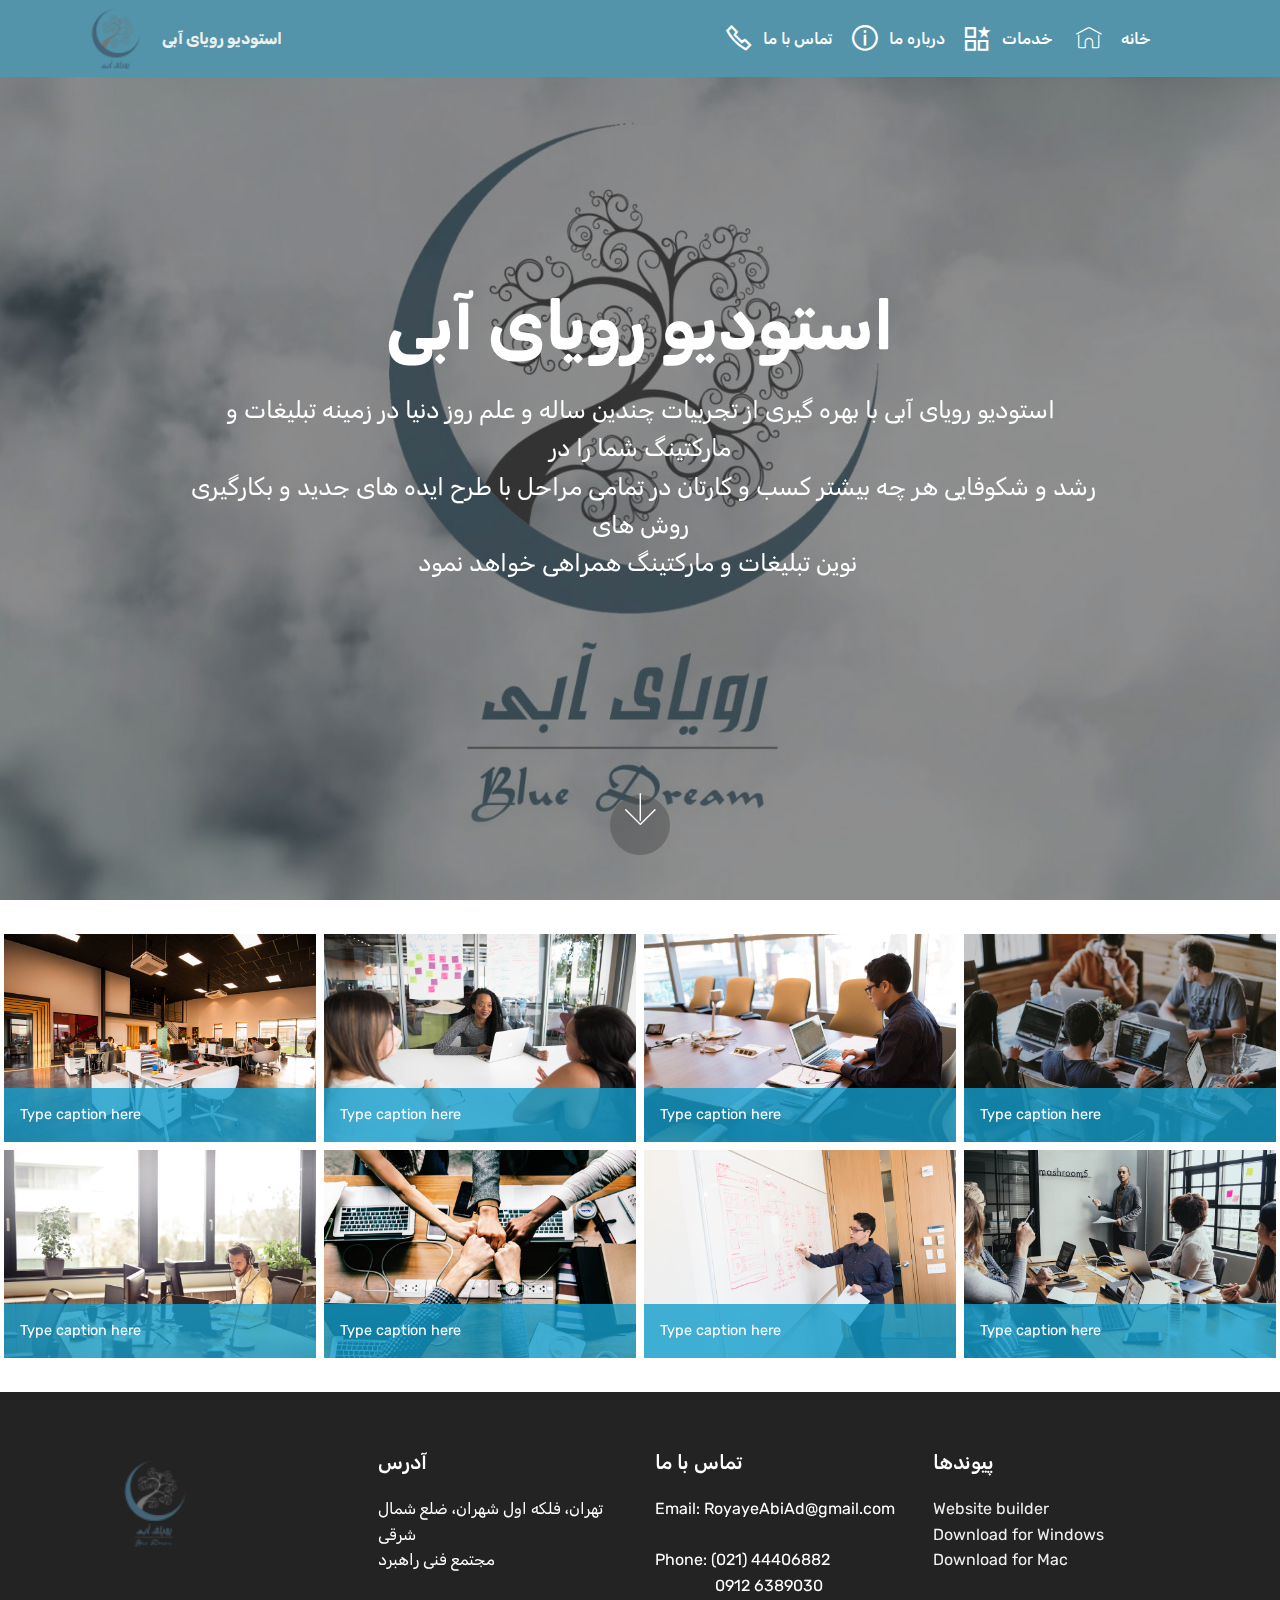
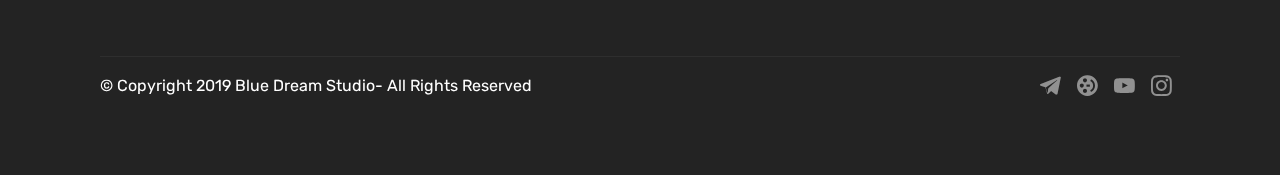
==== commit 9c8df514: "Update index.html" ====
--- a/index.html
+++ b/index.html
@@ -50,7 +50,7 @@
             </div>
         </div>
         <div class="collapse navbar-collapse" id="navbarSupportedContent">
-            <ul class="navbar-nav nav-dropdown" data-app-modern-menu="true"><li class="nav-item">
+            <ul class="navbar-nav nav-dropdown nav-right" data-app-modern-menu="true"><li class="nav-item">
                     <a class="nav-link link text-white display-7" href="https://mobirise.com">
                         </a>
                 </li>
@@ -59,19 +59,14 @@
                         درباره ما</a></li><li class="nav-item"><a class="nav-link link text-white display-7" href="https://mobirise.com"><span class="mobi-mbri mobi-mbri-features mbr-iconfont mbr-iconfont-btn"></span>
                         خدمات&nbsp;</a></li><li class="nav-item">
                     <a class="nav-link link text-white display-7" href="https://mobirise.com"><span class="mbri-home mbr-iconfont mbr-iconfont-btn"></span>
-                        &nbsp; &nbsp; &nbsp; &nbsp; &nbsp; &nbsp;&nbsp;</a>
+                        &nbsp; خانه &nbsp; &nbsp; &nbsp; &nbsp; &nbsp;</a>
                 </li></ul>
-            <div class="navbar-buttons mbr-section-btn">
-                <a class="btn btn-sm btn-primary display-4" href="https://mobirise.com">
-                    <span class="mbri-save mbr-iconfont mbr-iconfont-btn "></span>
-                    Try It Now!
-                </a>
-            </div>
+            
         </div>
     </nav>
 </section>
 
-<section class="engine"><a href="https://mobirise.info/c">web builder</a></section><section class="cid-qTkA127IK8 mbr-fullscreen mbr-parallax-background" id="header2-1">
+<section class="engine"><a href="https://mobirise.info">Mobirise</a></section><section class="cid-qTkA127IK8 mbr-fullscreen mbr-parallax-background" id="header2-1">
 
     
 
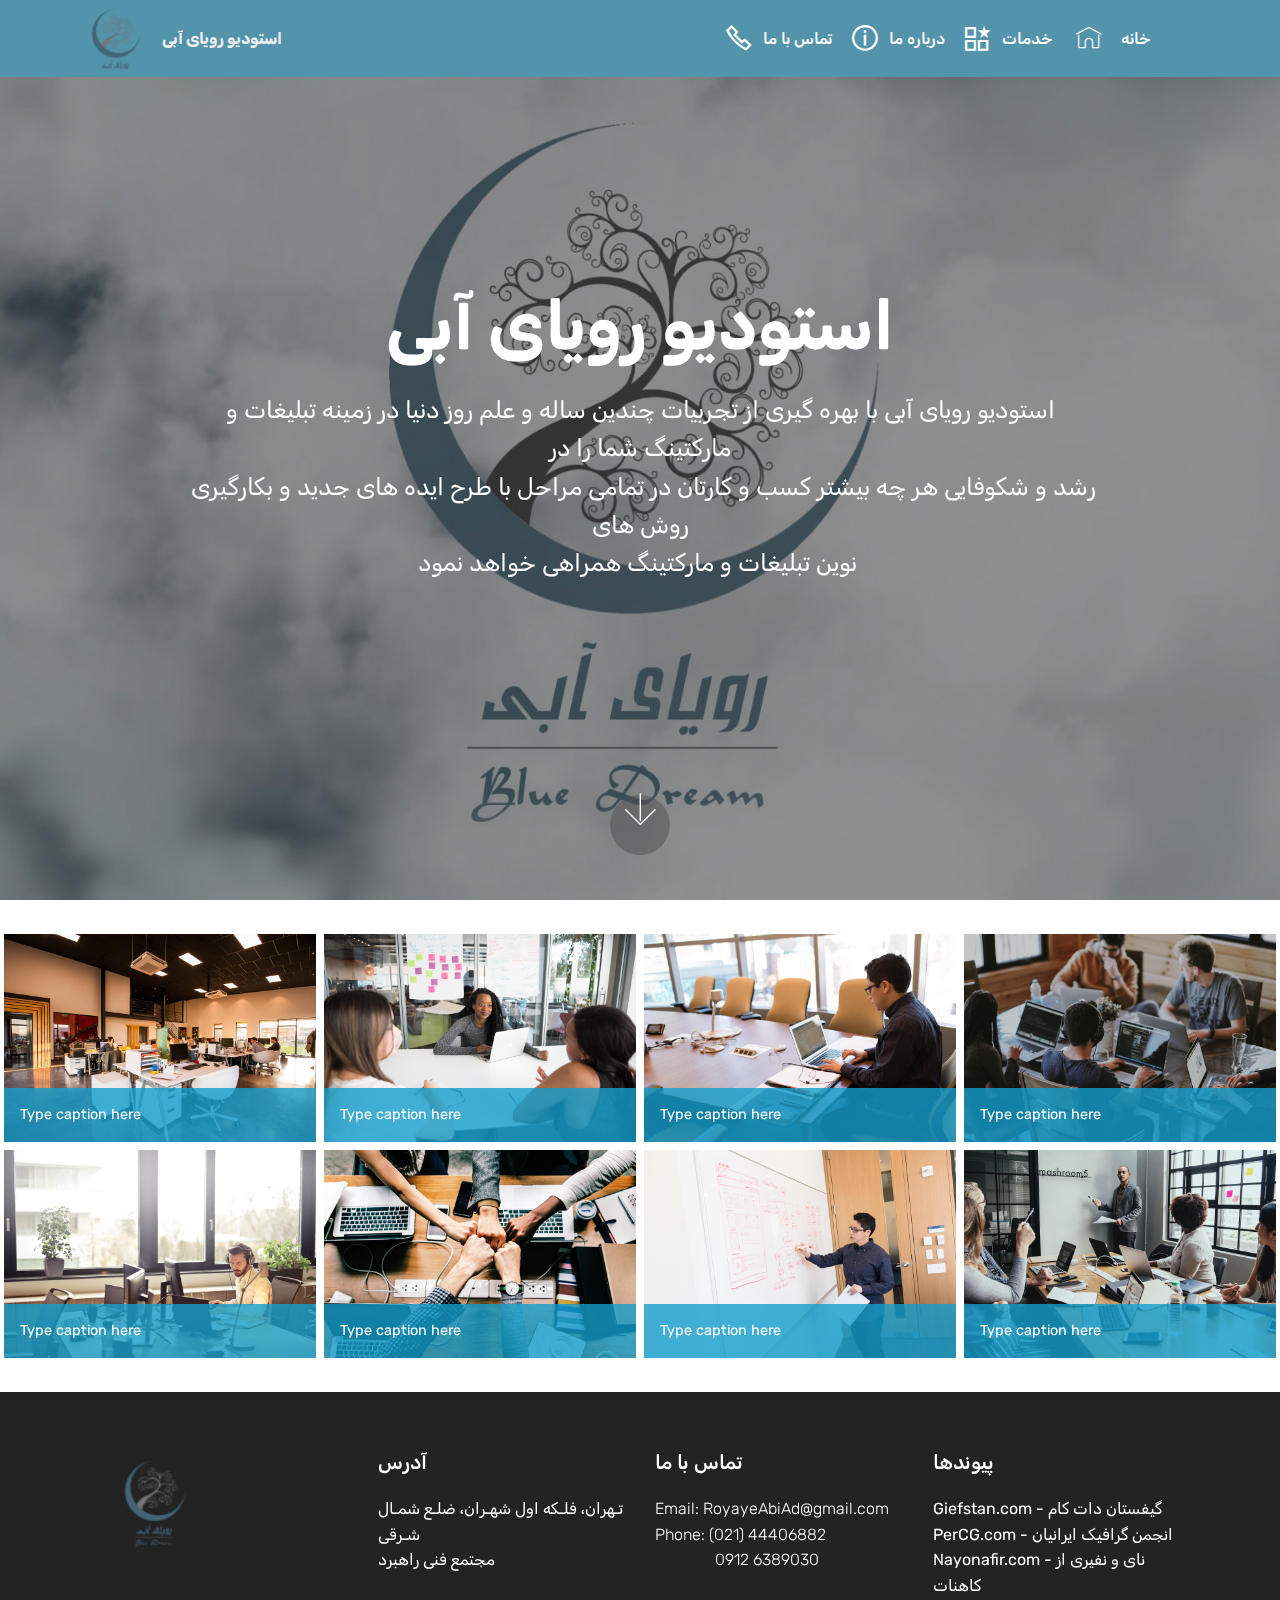
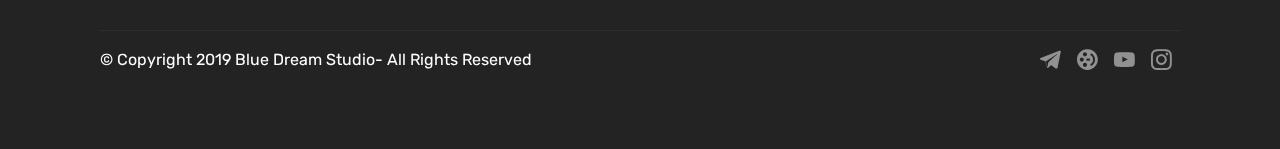
==== commit aae78a2e: "Update index.html" ====
--- a/index.html
+++ b/index.html
@@ -66,7 +66,7 @@
     </nav>
 </section>
 
-<section class="engine"><a href="https://mobirise.info">Mobirise</a></section><section class="cid-qTkA127IK8 mbr-fullscreen mbr-parallax-background" id="header2-1">
+<section class="engine"><a href="https://mobirise.info/k">how to develop your own website</a></section><section class="cid-qTkA127IK8 mbr-fullscreen mbr-parallax-background" id="header2-1">
 
     
 
@@ -118,9 +118,9 @@
             <div class="col-12 col-md-3 mbr-fonts-style display-7">
                 <h5 class="pb-3">
                     آدرس</h5>
-                <p class="mbr-text">تهران، فلکه اول شهران، ضلع شمال شرقی &nbsp;<br>مجتمع فنی راهبرد</p>
+                <p class="mbr-text">تـهران، فلـکه اول شهـران، ضلـع شمـال شـرقی &nbsp;<br>مجتمع فنی راهبرد</p>
             </div>
-            <div class="col-12 col-md-3 mbr-fonts-style display-7">
+            <div class="col-12 col-md-3 mbr-fonts-style display-4">
                 <h5 class="pb-3">
                     تماس با ما</h5>
                 <p class="mbr-text">
@@ -128,11 +128,7 @@
             </div>
             <div class="col-12 col-md-3 mbr-fonts-style display-7">
                 <h5 class="pb-3">پیوندها</h5>
-                <p class="mbr-text">
-                    <a class="text-primary" href="https://mobirise.com/">Website builder</a>
-                    <br><a class="text-primary" href="https://mobirise.com/mobirise-free-win.zip">Download for Windows</a>
-                    <br><a class="text-primary" href="https://mobirise.com/mobirise-free-mac.zip">Download for Mac</a>
-                </p>
+                <p class="mbr-text">Giefstan.com - گیفستان دات کام<br>PerCG.com - انجمن گرافیک ایرانیان<br><a class="text-primary" href="https://mobirise.com/mobirise-free-mac.zip">N</a>ayonafir.com - نای و نفیری از کاهنات</p>
             </div>
         </div>
         <div class="footer-lower">
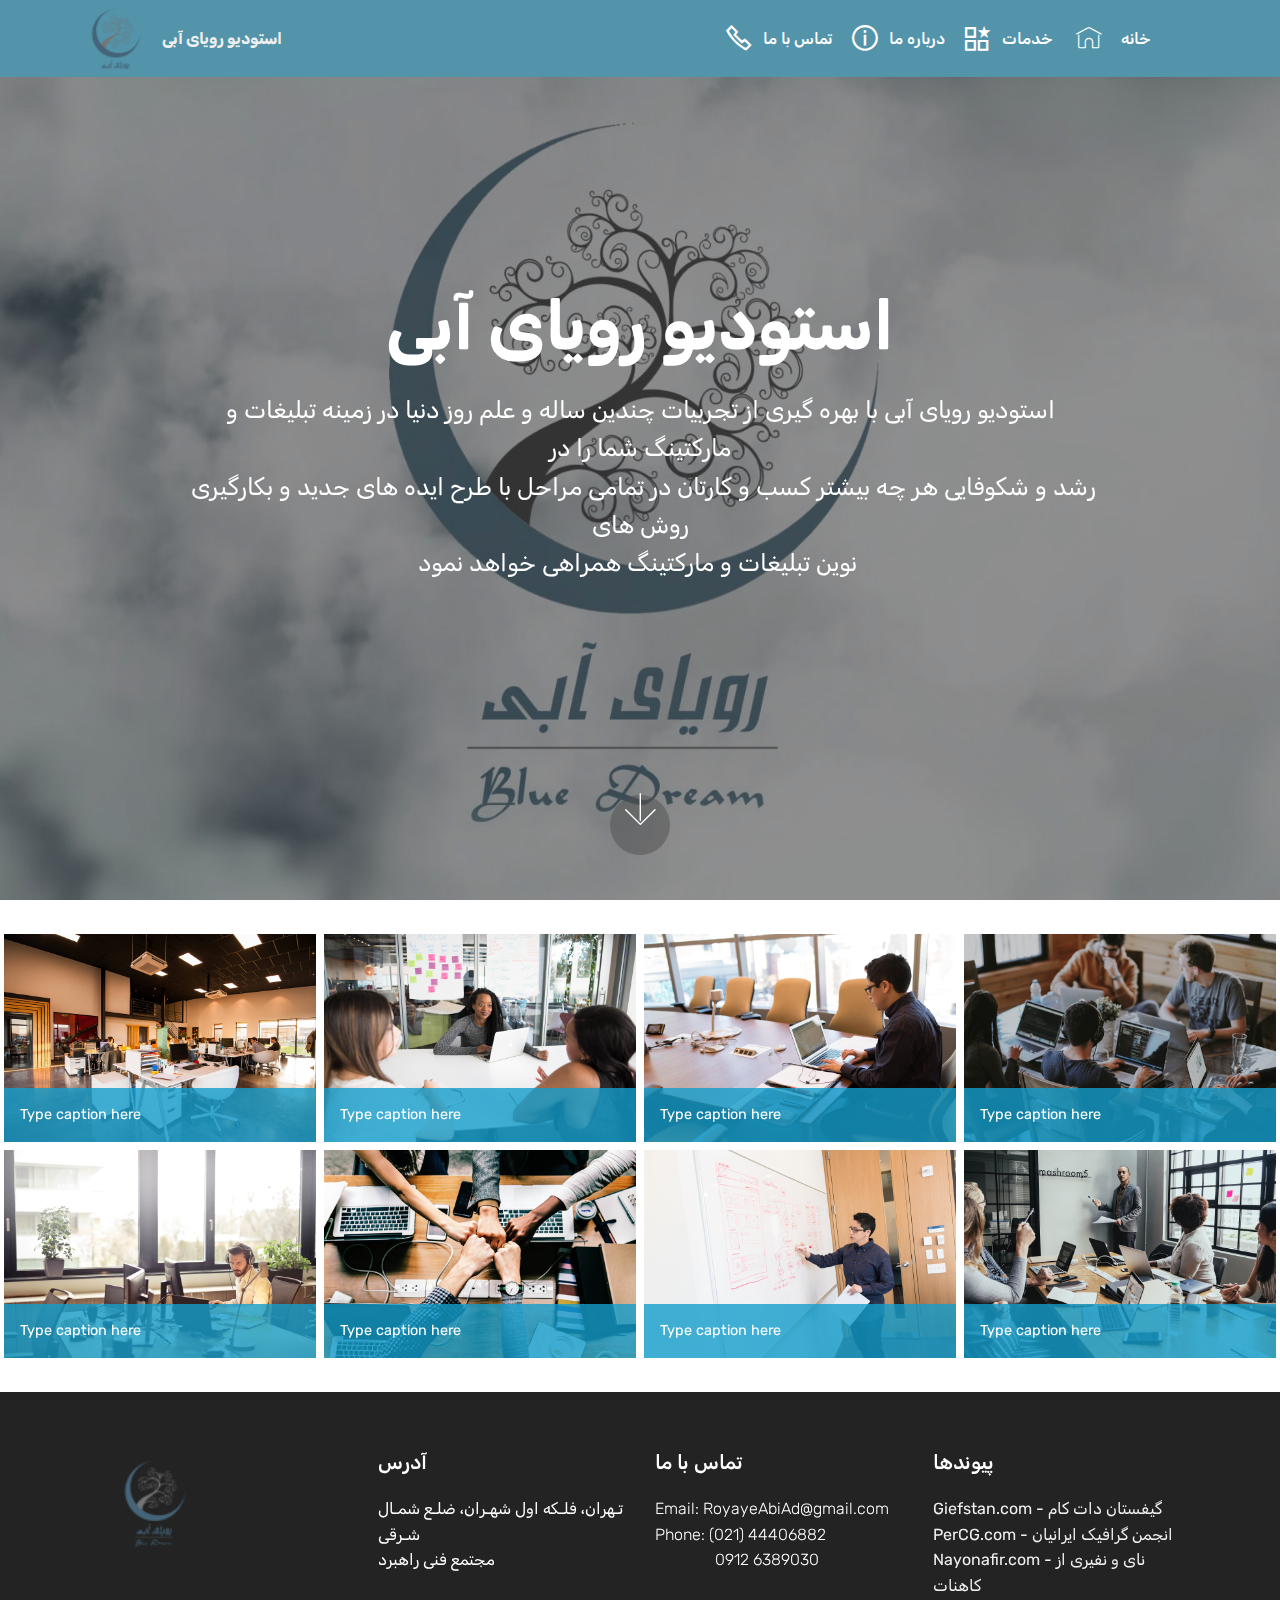
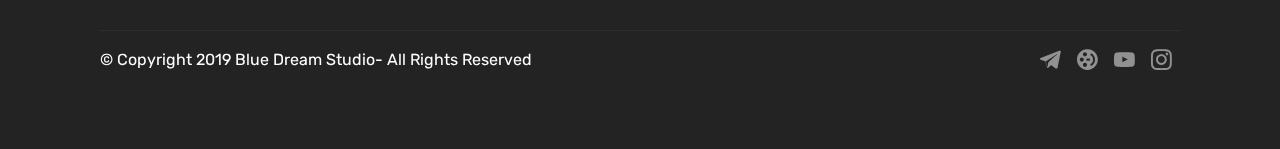
==== commit 6410b24c: "Update index.html" ====
--- a/index.html
+++ b/index.html
@@ -66,7 +66,7 @@
     </nav>
 </section>
 
-<section class="engine"><a href="https://mobirise.info/k">how to develop your own website</a></section><section class="cid-qTkA127IK8 mbr-fullscreen mbr-parallax-background" id="header2-1">
+<section class="engine"><a href="https://mobirise.info/r">bootstrap templates</a></section><section class="cid-qTkA127IK8 mbr-fullscreen mbr-parallax-background" id="header2-1">
 
     
 
@@ -128,7 +128,7 @@
             </div>
             <div class="col-12 col-md-3 mbr-fonts-style display-7">
                 <h5 class="pb-3">پیوندها</h5>
-                <p class="mbr-text">Giefstan.com - گیفستان دات کام<br>PerCG.com - انجمن گرافیک ایرانیان<br><a class="text-primary" href="https://mobirise.com/mobirise-free-mac.zip">N</a>ayonafir.com - نای و نفیری از کاهنات</p>
+                <p class="mbr-text"><a href="http://gifestan.com" target="_blank">Giefstan.com - گیفستان دات کام</a><br><a href="http://percg.com" target="_blank">PerCG.com - انجمن گرافیک ایرانیان</a><br><a class="text-primary" href="http://nayonafir.com" target="_blank">Nayonafir.com - نای و نفیری از کاهنات</a></p>
             </div>
         </div>
         <div class="footer-lower">
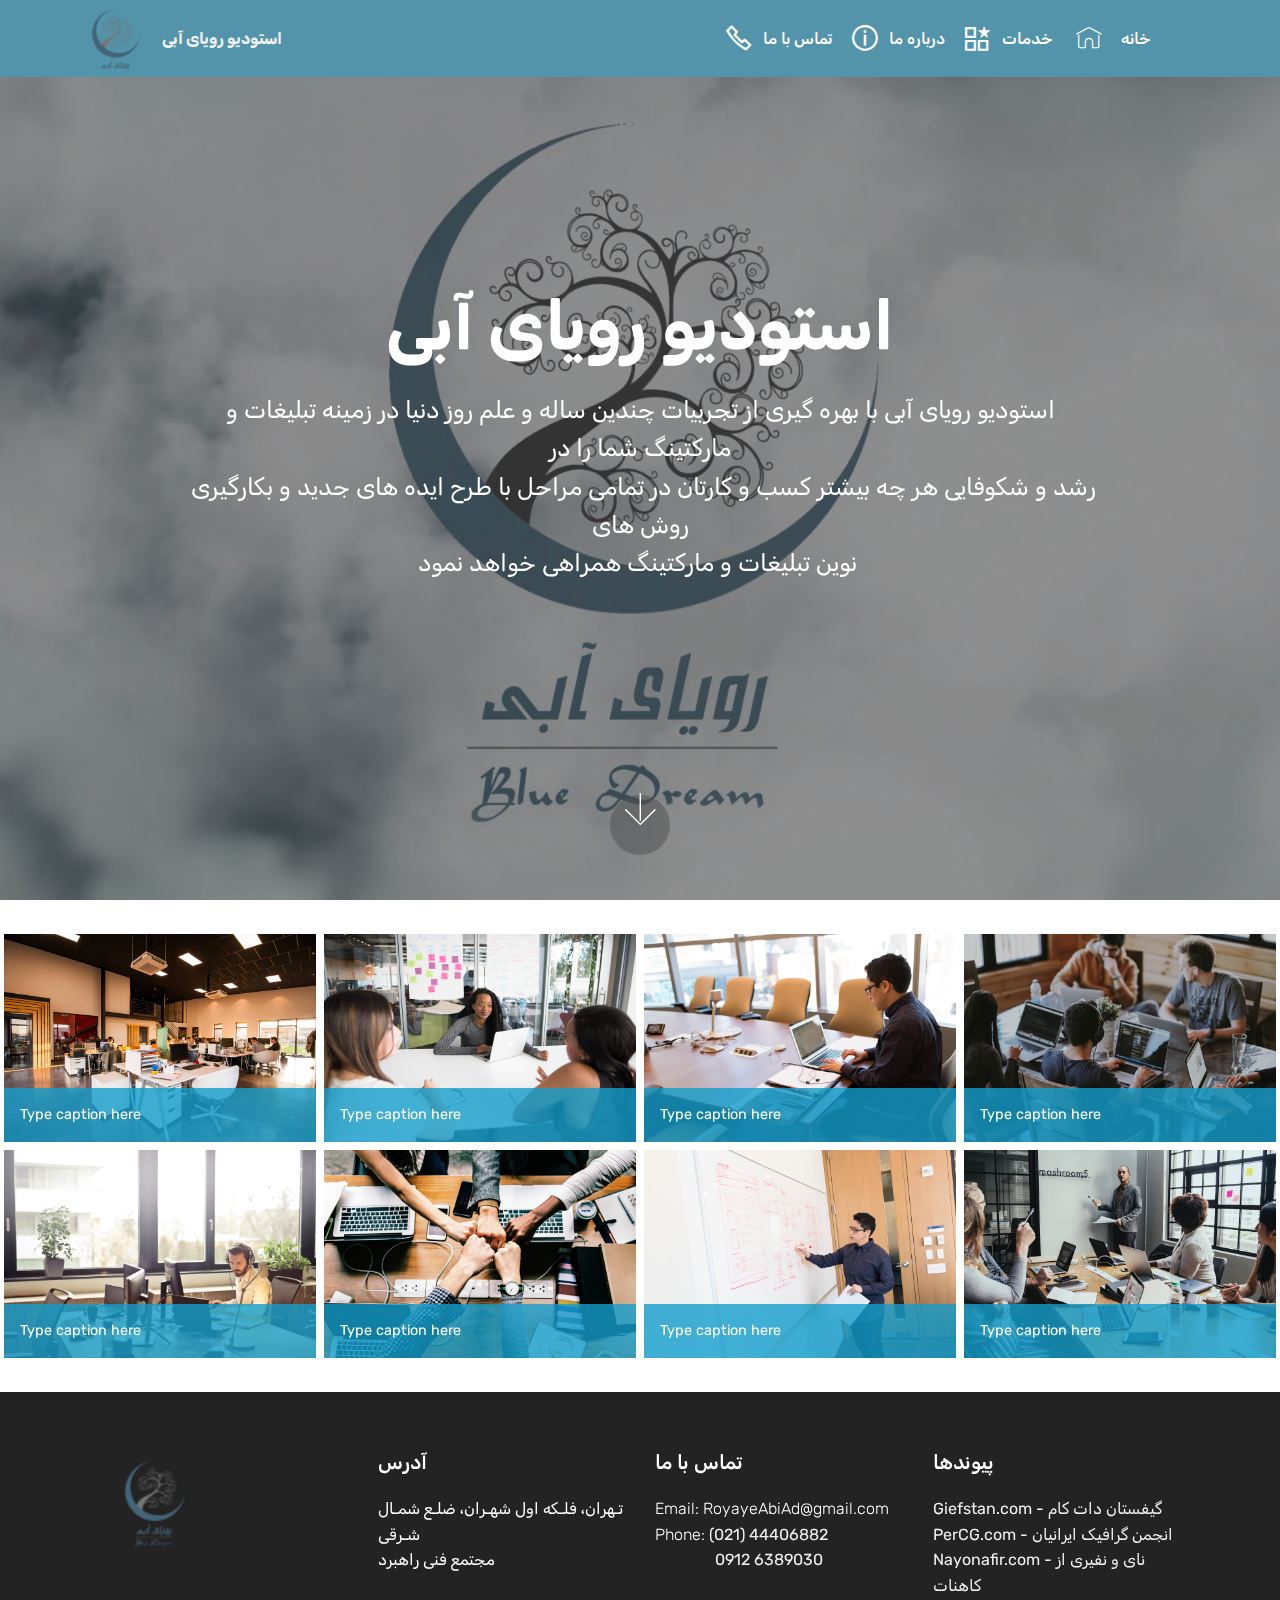
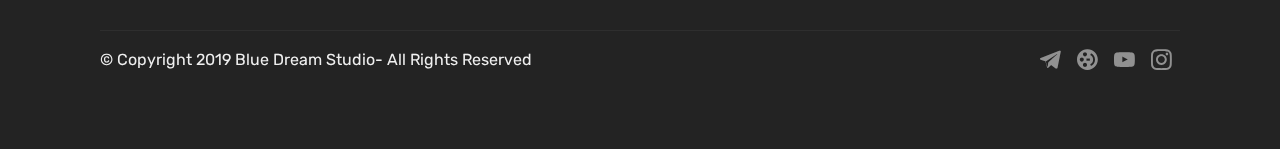
==== commit 83ee6090: "Update index.html" ====
--- a/index.html
+++ b/index.html
@@ -42,11 +42,11 @@
         <div class="menu-logo">
             <div class="navbar-brand">
                 <span class="navbar-logo">
-                    <a href="https://mobirise.com">
-                         <img src="assets/images/logotransparent-1-96x74.png" alt="Mobirise" title="" style="height: 3.8rem;">
+                    <a href="index.html">
+                         <img src="assets/images/logotransparent-1-96x74.png" alt="Blue Dream Studio" title="Blue Dream Studio" style="height: 3.8rem;">
                     </a>
                 </span>
-                <span class="navbar-caption-wrap"><a class="navbar-caption text-primary display-4" href="https://mobirise.com">استودیو رویای آبی</a></span>
+                <span class="navbar-caption-wrap"><a class="navbar-caption text-primary display-4" href="index.html">استودیو رویای آبی</a></span>
             </div>
         </div>
         <div class="collapse navbar-collapse" id="navbarSupportedContent">
@@ -54,11 +54,11 @@
                     <a class="nav-link link text-white display-7" href="https://mobirise.com">
                         </a>
                 </li>
-                <li class="nav-item"><a class="nav-link link text-white display-7" href="https://mobirise.com"><span class="mobi-mbri mobi-mbri-phone mbr-iconfont mbr-iconfont-btn"></span>
-                        تماس با ما</a></li><li class="nav-item"><a class="nav-link link text-white display-7" href="https://mobirise.com"><span class="mobi-mbri mobi-mbri-info mbr-iconfont mbr-iconfont-btn"></span>
-                        درباره ما</a></li><li class="nav-item"><a class="nav-link link text-white display-7" href="https://mobirise.com"><span class="mobi-mbri mobi-mbri-features mbr-iconfont mbr-iconfont-btn"></span>
+                <li class="nav-item"><a class="nav-link link text-white display-7" href="index.html"><span class="mobi-mbri mobi-mbri-phone mbr-iconfont mbr-iconfont-btn"></span>
+                        تماس با ما</a></li><li class="nav-item"><a class="nav-link link text-white display-7" href="index.html"><span class="mobi-mbri mobi-mbri-info mbr-iconfont mbr-iconfont-btn"></span>
+                        درباره ما</a></li><li class="nav-item"><a class="nav-link link text-white display-7" href="index.html"><span class="mobi-mbri mobi-mbri-features mbr-iconfont mbr-iconfont-btn"></span>
                         خدمات&nbsp;</a></li><li class="nav-item">
-                    <a class="nav-link link text-white display-7" href="https://mobirise.com"><span class="mbri-home mbr-iconfont mbr-iconfont-btn"></span>
+                    <a class="nav-link link text-white display-7" href="index.html"><span class="mbri-home mbr-iconfont mbr-iconfont-btn"></span>
                         &nbsp; خانه &nbsp; &nbsp; &nbsp; &nbsp; &nbsp;</a>
                 </li></ul>
             
@@ -66,7 +66,7 @@
     </nav>
 </section>
 
-<section class="engine"><a href="https://mobirise.info/r">bootstrap templates</a></section><section class="cid-qTkA127IK8 mbr-fullscreen mbr-parallax-background" id="header2-1">
+<section class="engine"><a href="https://mobirise.info/a">online website builder</a></section><section class="cid-qTkA127IK8 mbr-fullscreen mbr-parallax-background" id="header2-1">
 
     
 
@@ -110,8 +110,8 @@
         <div class="media-container-row content text-white">
             <div class="col-12 col-md-3">
                 <div class="media-wrap">
-                    <a href="https://mobirise.com/">
-                        <img src="assets/images/logotransparent-96x74.png" alt="Mobirise" title="">
+                    <a href="index.html">
+                        <img src="assets/images/logotransparent-96x74.png" alt="Blue Dream Studio" title="Blue Dream Studio">
                     </a>
                 </div>
             </div>
@@ -124,7 +124,7 @@
                 <h5 class="pb-3">
                     تماس با ما</h5>
                 <p class="mbr-text">
-                    Email: RoyayeAbiAd@gmail.com &nbsp;&nbsp;<br>Phone: (021) 44406882<br>&nbsp; &nbsp; &nbsp; &nbsp; &nbsp; &nbsp; &nbsp; &nbsp;0912 6389030 &nbsp; &nbsp; &nbsp; &nbsp; &nbsp;<br><br></p>
+                    Email: RoyayeAbiAd@gmail.com &nbsp;&nbsp;<br>Phone: <a href="tel:02144406882">(021) 44406882</a><br>&nbsp; &nbsp; &nbsp; &nbsp; &nbsp; &nbsp; &nbsp; &nbsp;<a href="tel:00989126389030 ">0912 6389030 </a>&nbsp; &nbsp; &nbsp; &nbsp; &nbsp;<br><br></p>
             </div>
             <div class="col-12 col-md-3 mbr-fonts-style display-7">
                 <h5 class="pb-3">پیوندها</h5>
@@ -139,9 +139,9 @@
             </div>
             <div class="media-container-row mbr-white">
                 <div class="col-sm-6 copyright">
-                    <p class="mbr-text mbr-fonts-style display-7">
+                    <p class="mbr-text mbr-fonts-style display-7"><a href="index.html">
                         © Copyright 2019 Blue Dream Studio- All Rights Reserved
-                    </p>
+                    </a></p>
                 </div>
                 <div class="col-md-6">
                     <div class="social-list align-right">
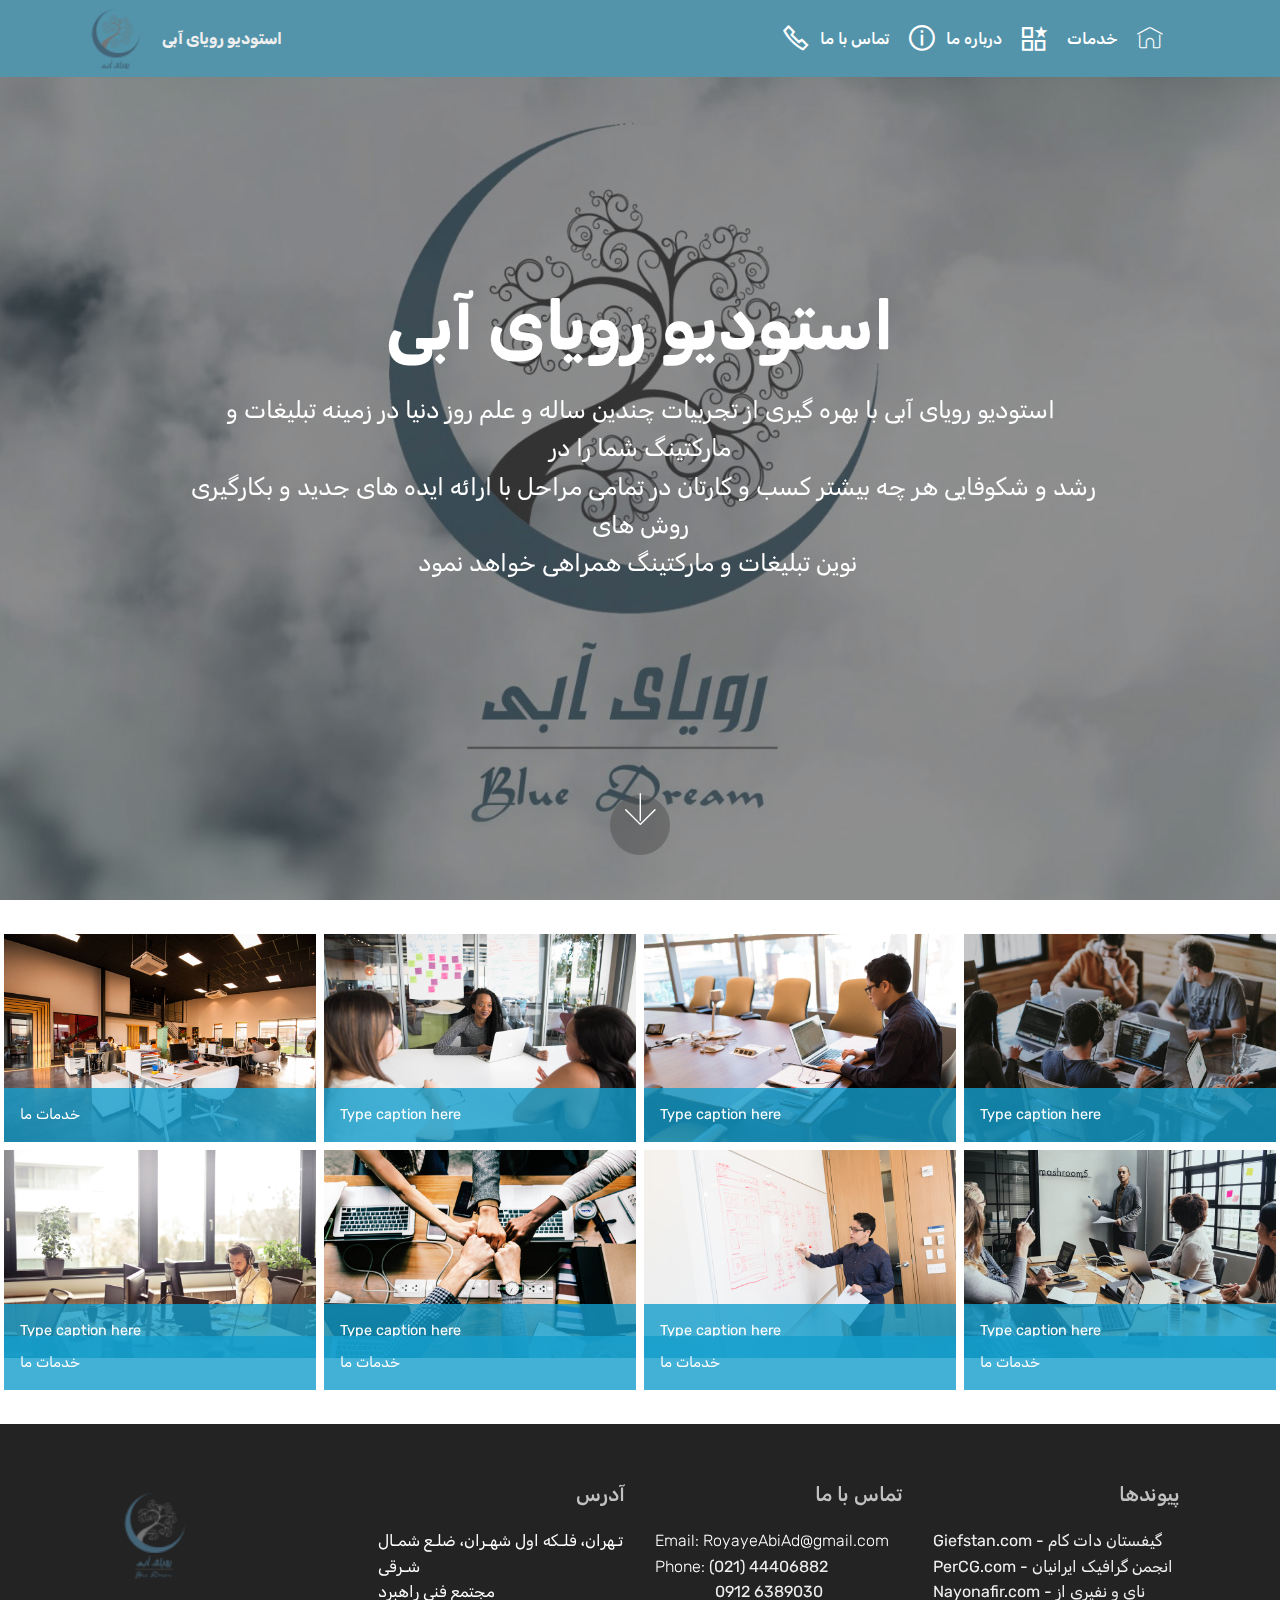
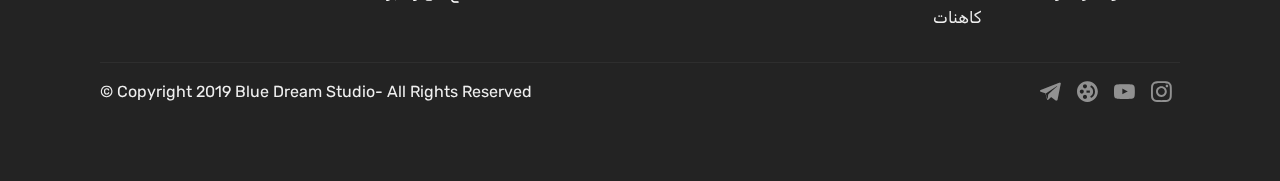
==== commit 407b448b: "ok" ====
--- a/index.html
+++ b/index.html
@@ -9,7 +9,7 @@
   <link rel="shortcut icon" href="assets/images/logotransparent-1-96x74.png" type="image/x-icon">
   <meta name="description" content="">
   
-  <title>Home</title>
+  <title>صفحه نخست</title>
   <link rel="stylesheet" href="assets/web/assets/mobirise-icons2/mobirise2.css">
   <link rel="stylesheet" href="assets/web/assets/mobirise-icons/mobirise-icons.css">
   <link rel="stylesheet" href="assets/tether/tether.min.css">
@@ -20,6 +20,7 @@
   <link rel="stylesheet" href="assets/socicon/css/styles.css">
   <link rel="stylesheet" href="assets/theme/css/style.css">
   <link rel="stylesheet" href="assets/gallery/style.css">
+  <link href="assets/fonts/style.css" rel="stylesheet">
   <link rel="stylesheet" href="assets/mobirise/css/mbr-additional.css" type="text/css">
   
   
@@ -46,7 +47,7 @@
                          <img src="assets/images/logotransparent-1-96x74.png" alt="Blue Dream Studio" title="Blue Dream Studio" style="height: 3.8rem;">
                     </a>
                 </span>
-                <span class="navbar-caption-wrap"><a class="navbar-caption text-primary display-4" href="index.html">استودیو رویای آبی</a></span>
+                <span class="navbar-caption-wrap"><a class="navbar-caption text-primary display-7" href="index.html">استودیو رویای آبی</a></span>
             </div>
         </div>
         <div class="collapse navbar-collapse" id="navbarSupportedContent">
@@ -54,19 +55,18 @@
                     <a class="nav-link link text-white display-7" href="https://mobirise.com">
                         </a>
                 </li>
-                <li class="nav-item"><a class="nav-link link text-white display-7" href="index.html"><span class="mobi-mbri mobi-mbri-phone mbr-iconfont mbr-iconfont-btn"></span>
+                <li class="nav-item"><a class="nav-link link text-white display-7" href="Contact.html"><span class="mobi-mbri mobi-mbri-phone mbr-iconfont mbr-iconfont-btn"></span>
                         تماس با ما</a></li><li class="nav-item"><a class="nav-link link text-white display-7" href="index.html"><span class="mobi-mbri mobi-mbri-info mbr-iconfont mbr-iconfont-btn"></span>
                         درباره ما</a></li><li class="nav-item"><a class="nav-link link text-white display-7" href="index.html"><span class="mobi-mbri mobi-mbri-features mbr-iconfont mbr-iconfont-btn"></span>
-                        خدمات&nbsp;</a></li><li class="nav-item">
-                    <a class="nav-link link text-white display-7" href="index.html"><span class="mbri-home mbr-iconfont mbr-iconfont-btn"></span>
-                        &nbsp; خانه &nbsp; &nbsp; &nbsp; &nbsp; &nbsp;</a>
+                        &nbsp; خدمات</a></li><li class="nav-item">
+                    <a class="nav-link link text-white display-7" href="index.html"><span class="mbri-home mbr-iconfont mbr-iconfont-btn"></span>&nbsp; &nbsp;&nbsp;</a>
                 </li></ul>
             
         </div>
     </nav>
 </section>
 
-<section class="engine"><a href="https://mobirise.info/a">online website builder</a></section><section class="cid-qTkA127IK8 mbr-fullscreen mbr-parallax-background" id="header2-1">
+<section class="engine"><a href="https://mobirise.info/j">website templates</a></section><section class="cid-qTkA127IK8 mbr-fullscreen mbr-parallax-background" id="header2-1">
 
     
 
@@ -78,7 +78,7 @@
                 <h1 class="mbr-section-title mbr-bold pb-3 mbr-fonts-style display-1">استودیو رویای آبی</h1>
                 
                 <p class="mbr-text pb-3 mbr-fonts-style display-5">
-                    استودیو رویای آبی با بهره گیری از تجربیات چندین ساله و علم روز دنیا در زمینه تبلیغات و مارکتینگ شما را در<br>&nbsp;رشد و شکوفایی هر چه بیشتر کسب و کارتان در تمامی مراحل با طرح ایده های جدید و بکارگیری روش های <br>نوین تبلیغات و مارکتینگ همراهی خواهد نمود&nbsp;</p>
+                    استودیو رویای آبی با بهره گیری از تجربیات چندین ساله و علم روز دنیا در زمینه تبلیغات و مارکتینگ شما را در<br>&nbsp;رشد و شکوفایی هر چه بیشتر کسب و کارتان در تمامی مراحل با ارائه ایده های جدید و بکارگیری روش های <br>نوین تبلیغات و مارکتینگ همراهی خواهد نمود&nbsp;</p>
                 
             </div>
         </div>
@@ -95,7 +95,7 @@
     
 
     <div>
-        <div><!-- Gallery --><div class="gallery-row"><div class="mbr-gallery-layout-default"><div><div class="row-first row justify-content-center m-0"><div class="mbr-gallery-item col-lg-3 col-md-6 col-sm-12 p-1" data-video-url="false"><div href="#lb-gallery4-4" data-slide-to="0" data-toggle="modal"><img src="assets/images/background1.jpg" alt="" title=""><span class="icon-focus"></span><span class="mbr-gallery-title mbr-fonts-style display-7">Type caption here</span></div></div><div class="mbr-gallery-item col-lg-3 col-md-6 col-sm-12 p-1" data-video-url="false"><div href="#lb-gallery4-4" data-slide-to="1" data-toggle="modal"><img src="assets/images/background2.jpg" alt="" title=""><span class="icon-focus"></span><span class="mbr-gallery-title mbr-fonts-style display-7">Type caption here</span></div></div><div class="mbr-gallery-item col-lg-3 col-md-6 col-sm-12 p-1" data-video-url="false"><div href="#lb-gallery4-4" data-slide-to="2" data-toggle="modal"><img src="assets/images/background3.jpg" alt="" title=""><span class="icon-focus"></span><span class="mbr-gallery-title mbr-fonts-style display-7">Type caption here</span></div></div><div class="mbr-gallery-item col-lg-3 col-md-6 col-sm-12 p-1" data-video-url="false"><div href="#lb-gallery4-4" data-slide-to="3" data-toggle="modal"><img src="assets/images/background4.jpg" alt="" title=""><span class="icon-focus"></span><span class="mbr-gallery-title mbr-fonts-style display-7">Type caption here</span></div></div></div><div class="row-second row justify-content-center m-0"><div class="mbr-gallery-item col-lg-3 col-md-6 col-sm-12 p-1" data-video-url="false"><div href="#lb-gallery4-4" data-slide-to="4" data-toggle="modal"><img src="assets/images/background5.jpg" alt="" title=""><span class="icon-focus"></span><span class="mbr-gallery-title mbr-fonts-style display-7">Type caption here</span></div></div><div class="mbr-gallery-item col-lg-3 col-md-6 col-sm-12 p-1" data-video-url="false"><div href="#lb-gallery4-4" data-slide-to="5" data-toggle="modal"><img src="assets/images/background6.jpg" alt="" title=""><span class="icon-focus"></span><span class="mbr-gallery-title mbr-fonts-style display-7">Type caption here</span></div></div><div class="mbr-gallery-item col-lg-3 col-md-6 col-sm-12 p-1" data-video-url="false"><div href="#lb-gallery4-4" data-slide-to="6" data-toggle="modal"><img src="assets/images/background7.jpg" alt="" title=""><span class="icon-focus"></span><span class="mbr-gallery-title mbr-fonts-style display-7">Type caption here</span></div></div><div class="mbr-gallery-item col-lg-3 col-md-6 col-sm-12 p-1" data-video-url="false"><div href="#lb-gallery4-4" data-slide-to="7" data-toggle="modal"><img src="assets/images/background8.jpg" alt="" title=""><span class="icon-focus"></span><span class="mbr-gallery-title mbr-fonts-style display-7">Type caption here</span></div></div></div><div class="row-third row justify-content-center m-0"></div></div><div class="clearfix"></div></div></div><!-- Lightbox --><div data-app-prevent-settings="" class="mbr-slider modal fade carousel slide" tabindex="-1" data-keyboard="true" data-interval="false" id="lb-gallery4-4"><div class="modal-dialog"><div class="modal-content"><div class="modal-body"><div class="carousel-inner"><div class="carousel-item active"><img src="assets/images/background1.jpg" alt="" title=""></div><div class="carousel-item"><img src="assets/images/background2.jpg" alt="" title=""></div><div class="carousel-item"><img src="assets/images/background3.jpg" alt="" title=""></div><div class="carousel-item"><img src="assets/images/background4.jpg" alt="" title=""></div><div class="carousel-item"><img src="assets/images/background5.jpg" alt="" title=""></div><div class="carousel-item"><img src="assets/images/background6.jpg" alt="" title=""></div><div class="carousel-item"><img src="assets/images/background7.jpg" alt="" title=""></div><div class="carousel-item"><img src="assets/images/background8.jpg" alt="" title=""></div></div><a class="carousel-control carousel-control-prev" role="button" data-slide="prev" href="#lb-gallery4-4"><span class="mbri-left mbr-iconfont" aria-hidden="true"></span><span class="sr-only">Previous</span></a><a class="carousel-control carousel-control-next" role="button" data-slide="next" href="#lb-gallery4-4"><span class="mbri-right mbr-iconfont" aria-hidden="true"></span><span class="sr-only">Next</span></a><a class="close" href="#" role="button" data-dismiss="modal"><span class="sr-only">Close</span></a></div></div></div></div></div>
+        <div><!-- Gallery --><div class="gallery-row"><div class="mbr-gallery-layout-default"><div><div class="row-first row justify-content-center m-0"><div class="mbr-gallery-item col-lg-3 col-md-6 col-sm-12 p-1" data-video-url="false"><div href="#lb-gallery4-4" data-slide-to="0" data-toggle="modal"><img src="assets/images/background1.jpg" alt="" title=""><span class="icon-focus"></span><span class="mbr-gallery-title mbr-fonts-style display-7">خدمات ما</span></div></div><div class="mbr-gallery-item col-lg-3 col-md-6 col-sm-12 p-1" data-video-url="false"><div href="#lb-gallery4-4" data-slide-to="1" data-toggle="modal"><img src="assets/images/background2.jpg" alt="" title=""><span class="icon-focus"></span><span class="mbr-gallery-title mbr-fonts-style display-7">Type caption here</span></div></div><div class="mbr-gallery-item col-lg-3 col-md-6 col-sm-12 p-1" data-video-url="false"><div href="#lb-gallery4-4" data-slide-to="2" data-toggle="modal"><img src="assets/images/background3.jpg" alt="" title=""><span class="icon-focus"></span><span class="mbr-gallery-title mbr-fonts-style display-7">Type caption here</span></div></div><div class="mbr-gallery-item col-lg-3 col-md-6 col-sm-12 p-1" data-video-url="false"><div href="#lb-gallery4-4" data-slide-to="3" data-toggle="modal"><img src="assets/images/background4.jpg" alt="" title=""><span class="icon-focus"></span><span class="mbr-gallery-title mbr-fonts-style display-7">Type caption here</span></div></div></div><div class="row-second row justify-content-center m-0"><div class="mbr-gallery-item col-lg-3 col-md-6 col-sm-12 p-1" data-video-url="false"><div href="#lb-gallery4-4" data-slide-to="4" data-toggle="modal"><img src="assets/images/background5.jpg" alt="" title=""><span class="icon-focus"></span><span class="mbr-gallery-title mbr-fonts-style display-7">Type caption here</span></div></div><div class="mbr-gallery-item col-lg-3 col-md-6 col-sm-12 p-1" data-video-url="false"><div href="#lb-gallery4-4" data-slide-to="5" data-toggle="modal"><img src="assets/images/background6.jpg" alt="" title=""><span class="icon-focus"></span><span class="mbr-gallery-title mbr-fonts-style display-7">Type caption here</span></div></div><div class="mbr-gallery-item col-lg-3 col-md-6 col-sm-12 p-1" data-video-url="false"><div href="#lb-gallery4-4" data-slide-to="6" data-toggle="modal"><img src="assets/images/background7.jpg" alt="" title=""><span class="icon-focus"></span><span class="mbr-gallery-title mbr-fonts-style display-7">Type caption here</span></div></div><div class="mbr-gallery-item col-lg-3 col-md-6 col-sm-12 p-1" data-video-url="false"><div href="#lb-gallery4-4" data-slide-to="7" data-toggle="modal"><img src="assets/images/background8.jpg" alt="" title=""><span class="icon-focus"></span><span class="mbr-gallery-title mbr-fonts-style display-7">Type caption here</span></div></div></div><div class="row-third row justify-content-center m-0"><div class="mbr-gallery-item col-lg-3 col-md-6 col-sm-12 p-1" data-video-url="false"><div href="#lb-gallery4-4" data-slide-to="8" data-toggle="modal"><img src="assets/images/mbr-122x81-121x80.jpg" alt="" title=""><span class="icon-focus"></span><span class="mbr-gallery-title mbr-fonts-style display-7">خدمات ما</span></div></div><div class="mbr-gallery-item col-lg-3 col-md-6 col-sm-12 p-1" data-video-url="false"><div href="#lb-gallery4-4" data-slide-to="9" data-toggle="modal"><img src="assets/images/mbr-122x81-121x80-121x80.jpg" alt="" title=""><span class="icon-focus"></span><span class="mbr-gallery-title mbr-fonts-style display-7">خدمات ما</span></div></div><div class="mbr-gallery-item col-lg-3 col-md-6 col-sm-12 p-1" data-video-url="false"><div href="#lb-gallery4-4" data-slide-to="10" data-toggle="modal"><img src="assets/images/mbr-122x81-121x80-121x80-121x80.jpg" alt="" title=""><span class="icon-focus"></span><span class="mbr-gallery-title mbr-fonts-style display-7">خدمات ما</span></div></div><div class="mbr-gallery-item col-lg-3 col-md-6 col-sm-12 p-1" data-video-url="false"><div href="#lb-gallery4-4" data-slide-to="11" data-toggle="modal"><img src="assets/images/mbr-122x81-121x80-121x80-121x80-121x80.jpg" alt="" title=""><span class="icon-focus"></span><span class="mbr-gallery-title mbr-fonts-style display-7">خدمات ما</span></div></div></div></div><div class="clearfix"></div></div></div><!-- Lightbox --><div data-app-prevent-settings="" class="mbr-slider modal fade carousel slide" tabindex="-1" data-keyboard="true" data-interval="false" id="lb-gallery4-4"><div class="modal-dialog"><div class="modal-content"><div class="modal-body"><div class="carousel-inner"><div class="carousel-item active"><img src="assets/images/background1.jpg" alt="" title=""></div><div class="carousel-item"><img src="assets/images/background2.jpg" alt="" title=""></div><div class="carousel-item"><img src="assets/images/background3.jpg" alt="" title=""></div><div class="carousel-item"><img src="assets/images/background4.jpg" alt="" title=""></div><div class="carousel-item"><img src="assets/images/background5.jpg" alt="" title=""></div><div class="carousel-item"><img src="assets/images/background6.jpg" alt="" title=""></div><div class="carousel-item"><img src="assets/images/background7.jpg" alt="" title=""></div><div class="carousel-item"><img src="assets/images/background8.jpg" alt="" title=""></div><div class="carousel-item"><img src="assets/images/mbr-122x81.jpg" alt="" title=""></div><div class="carousel-item"><img src="assets/images/mbr-122x81-121x80.jpg" alt="" title=""></div><div class="carousel-item"><img src="assets/images/mbr-122x81-121x80-121x80.jpg" alt="" title=""></div><div class="carousel-item"><img src="assets/images/mbr-122x81-121x80-121x80-121x80.jpg" alt="" title=""></div></div><a class="carousel-control carousel-control-prev" role="button" data-slide="prev" href="#lb-gallery4-4"><span class="mbri-left mbr-iconfont" aria-hidden="true"></span><span class="sr-only">Previous</span></a><a class="carousel-control carousel-control-next" role="button" data-slide="next" href="#lb-gallery4-4"><span class="mbri-right mbr-iconfont" aria-hidden="true"></span><span class="sr-only">Next</span></a><a class="close" href="#" role="button" data-dismiss="modal"><span class="sr-only">Close</span></a></div></div></div></div></div>
     </div>
 
 </section>
--- a/assets/mobirise/css/mbr-additional.css
+++ b/assets/mobirise/css/mbr-additional.css
@@ -1640,6 +1640,10 @@
 .cid-qTkzRZLJNu .collapsed .navbar-collapse.show .navbar-nav .nav-item {
   clear: both;
 }
+.cid-qTkzRZLJNu .collapsed .navbar-collapse.collapsing .navbar-nav .nav-item:last-child,
+.cid-qTkzRZLJNu .collapsed .navbar-collapse.show .navbar-nav .nav-item:last-child {
+  margin-bottom: 1rem;
+}
 .cid-qTkzRZLJNu .collapsed .navbar-collapse.collapsing .navbar-buttons,
 .cid-qTkzRZLJNu .collapsed .navbar-collapse.show .navbar-buttons {
   text-align: center;
@@ -1734,6 +1738,10 @@
   .cid-qTkzRZLJNu .navbar-collapse.show .navbar-nav .nav-item {
     clear: both;
   }
+  .cid-qTkzRZLJNu .navbar-collapse.collapsing .navbar-nav .nav-item:last-child,
+  .cid-qTkzRZLJNu .navbar-collapse.show .navbar-nav .nav-item:last-child {
+    margin-bottom: 1rem;
+  }
   .cid-qTkzRZLJNu .navbar-collapse.collapsing .navbar-buttons,
   .cid-qTkzRZLJNu .navbar-collapse.show .navbar-buttons {
     text-align: center;
@@ -1937,7 +1945,8 @@
   }
 }
 .cid-qTkAaeaxX5 H5 {
-  text-align: left;
+  text-align: right;
+  color: #c1c1c1;
 }
 .cid-qTkAaeaxX5 .copyright > p {
   text-align: left;
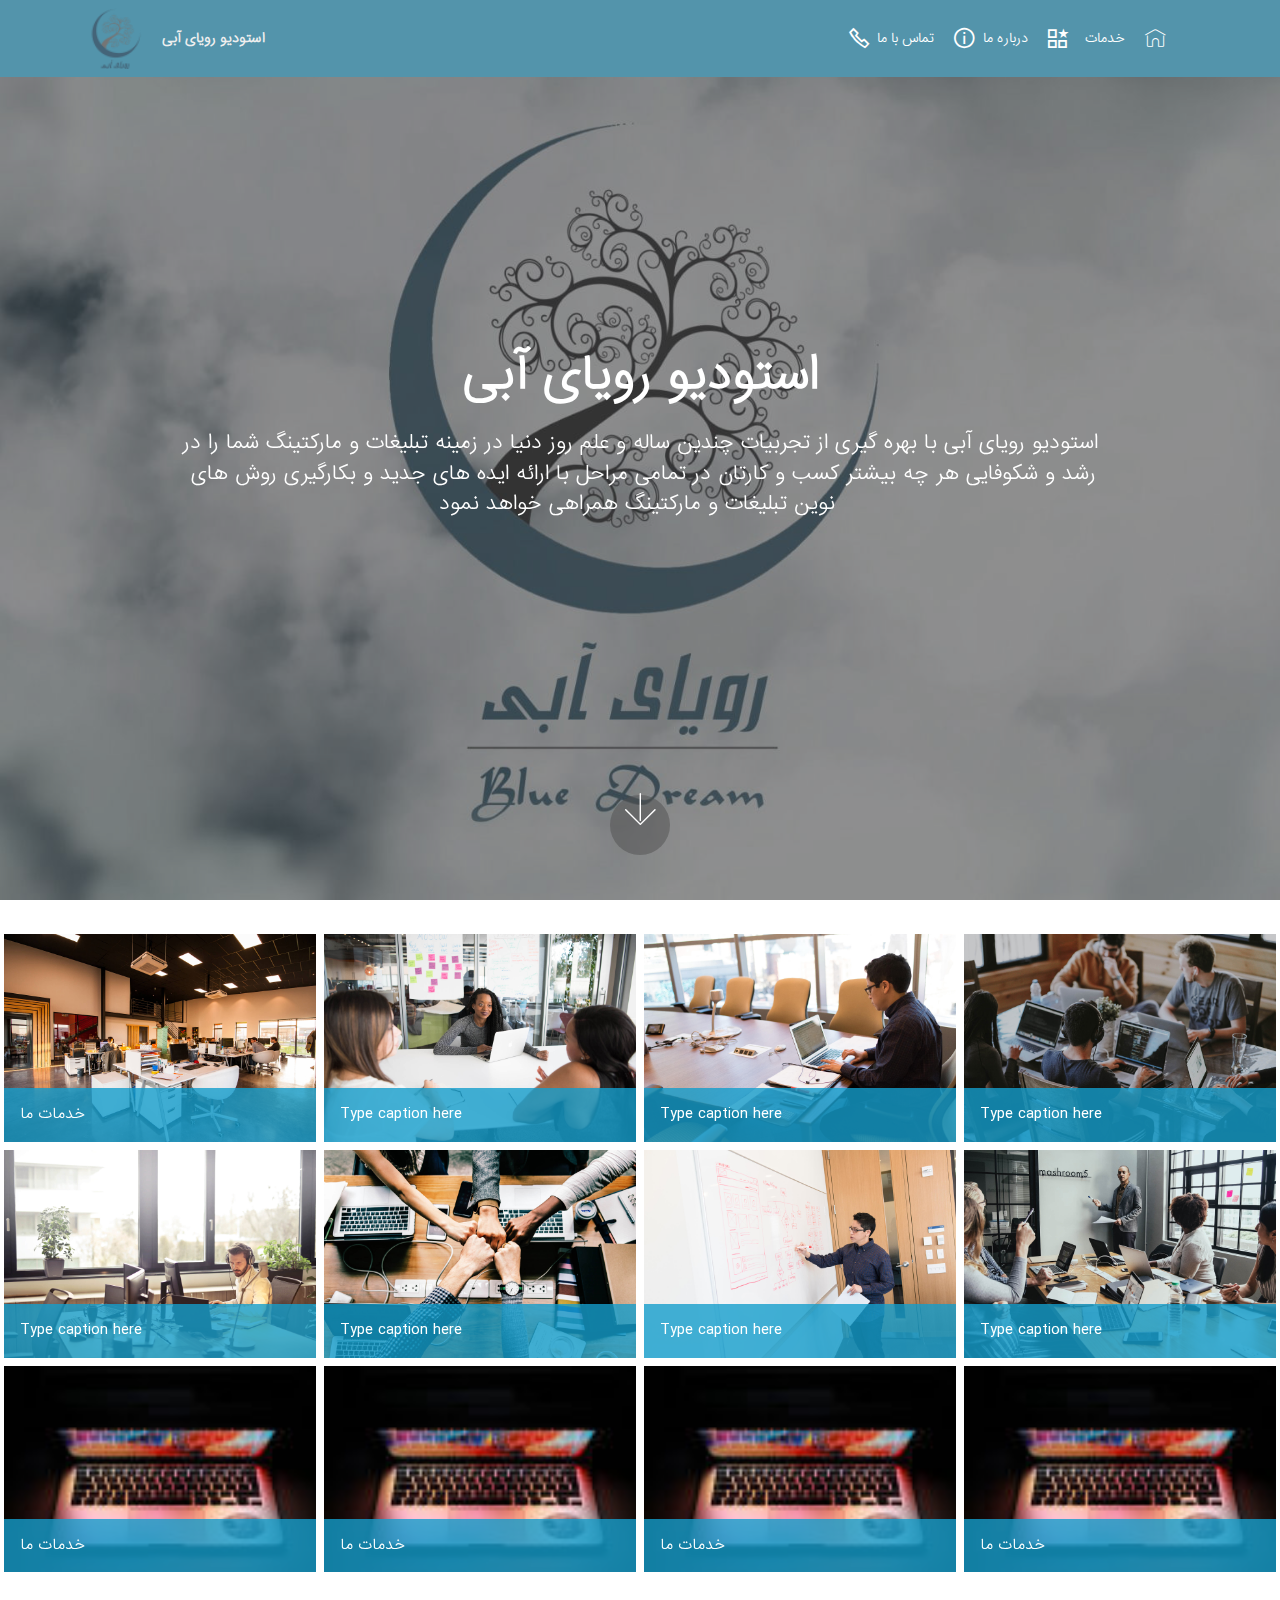
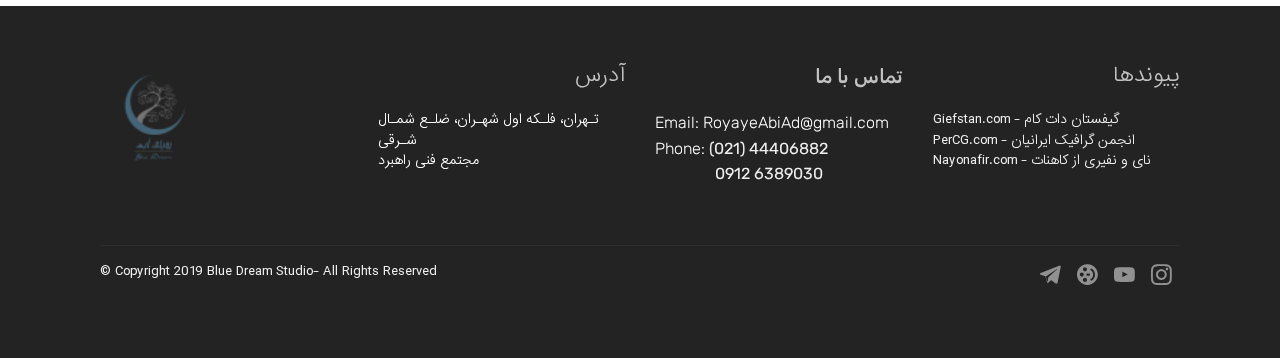
==== commit 195c8a20: "Update index.html" ====
--- a/index.html
+++ b/index.html
@@ -66,7 +66,7 @@
     </nav>
 </section>
 
-<section class="engine"><a href="https://mobirise.info/j">website templates</a></section><section class="cid-qTkA127IK8 mbr-fullscreen mbr-parallax-background" id="header2-1">
+<section class="engine"><a href="https://mobirise.info/m">free site design templates</a></section><section class="cid-qTkA127IK8 mbr-fullscreen mbr-parallax-background" id="header2-1">
 
     
 
--- a/assets/fonts/style.css
+++ b/assets/fonts/style.css
@@ -0,0 +1,4 @@
+@font-face {
+   font-family: 'IRAN Sans Light';
+   src: url('IRAN Sans Light/font.ttf');
+}
--- a/assets/mobirise/css/mbr-additional.css
+++ b/assets/mobirise/css/mbr-additional.css
@@ -1,7 +1,4 @@
 @import url(https://fonts.googleapis.com/css?family=Rubik:300,300i,400,400i,500,500i,700,700i,900,900i);
-
-
-
 
 
 body {
@@ -20,11 +17,11 @@
   line-height: 1.6;
 }
 .display-1 {
-  font-family: 'Rubik', sans-serif;
-  font-size: 4.25rem;
+  font-family: 'IRAN Sans Light';
+  font-size: 2.8rem;
 }
 .display-1 > .mbr-iconfont {
-  font-size: 6.8rem;
+  font-size: 4.48rem;
 }
 .display-2 {
   font-family: 'Rubik', sans-serif;
@@ -41,18 +38,18 @@
   font-size: 1.6rem;
 }
 .display-5 {
-  font-family: 'Rubik', sans-serif;
-  font-size: 1.5rem;
+  font-family: 'IRAN Sans Light';
+  font-size: 1.2rem;
 }
 .display-5 > .mbr-iconfont {
-  font-size: 2.4rem;
+  font-size: 1.92rem;
 }
 .display-7 {
-  font-family: 'Rubik', sans-serif;
-  font-size: 1rem;
+  font-family: 'IRAN Sans Light';
+  font-size: 0.8rem;
 }
 .display-7 > .mbr-iconfont {
-  font-size: 1.6rem;
+  font-size: 1.28rem;
 }
 /* ---- Fluid typography for mobile devices ---- */
 /* 1.4 - font scale ratio ( bootstrap == 1.42857 ) */
@@ -61,9 +58,9 @@
 /* 0.65 - min scale variable, may vary */
 @media (max-width: 768px) {
   .display-1 {
-    font-size: 3.4rem;
-    font-size: calc( 2.1374999999999997rem + (4.25 - 2.1374999999999997) * ((100vw - 20rem) / (48 - 20)));
-    line-height: calc( 1.4 * (2.1374999999999997rem + (4.25 - 2.1374999999999997) * ((100vw - 20rem) / (48 - 20))));
+    font-size: 2.24rem;
+    font-size: calc( 1.63rem + (2.8 - 1.63) * ((100vw - 20rem) / (48 - 20)));
+    line-height: calc( 1.4 * (1.63rem + (2.8 - 1.63) * ((100vw - 20rem) / (48 - 20))));
   }
   .display-2 {
     font-size: 2.4rem;
@@ -76,9 +73,9 @@
     line-height: calc( 1.4 * (1rem + (1 - 1) * ((100vw - 20rem) / (48 - 20))));
   }
   .display-5 {
-    font-size: 1.2rem;
-    font-size: calc( 1.175rem + (1.5 - 1.175) * ((100vw - 20rem) / (48 - 20)));
-    line-height: calc( 1.4 * (1.175rem + (1.5 - 1.175) * ((100vw - 20rem) / (48 - 20))));
+    font-size: 0.96rem;
+    font-size: calc( 1.07rem + (1.2 - 1.07) * ((100vw - 20rem) / (48 - 20)));
+    line-height: calc( 1.4 * (1.07rem + (1.2 - 1.07) * ((100vw - 20rem) / (48 - 20))));
   }
 }
 /* Buttons */
@@ -658,14 +655,14 @@
   background-color: #f5f5f5;
   box-shadow: none;
   color: #565656;
-  font-family: 'Rubik', sans-serif;
-  font-size: 1rem;
+  font-family: 'IRAN Sans Light';
+  font-size: 0.8rem;
   line-height: 1.43;
   min-height: 3.5em;
   padding: 1.07em .5em;
 }
 .form-control > .mbr-iconfont {
-  font-size: 1.6rem;
+  font-size: 1.28rem;
 }
 .form-control,
 .form-control:focus {
@@ -1877,6 +1874,9 @@
   -webkit-transition: 0.2s background ease-in-out;
   transition: 0.2s background ease-in-out;
 }
+.cid-rrnEH9T9hG .gallery-item > div > span {
+  text-align: center;
+}
 .cid-qTkAaeaxX5 {
   padding-top: 60px;
   padding-bottom: 60px;
@@ -1951,3 +1951,495 @@
 .cid-qTkAaeaxX5 .copyright > p {
   text-align: left;
 }
+.cid-qTkzRZLJNu .navbar {
+  padding: .5rem 0;
+  background: #5394ab;
+  transition: none;
+  min-height: 77px;
+}
+.cid-qTkzRZLJNu .navbar-dropdown.bg-color.transparent.opened {
+  background: #5394ab;
+}
+.cid-qTkzRZLJNu a {
+  font-style: normal;
+}
+.cid-qTkzRZLJNu .nav-item span {
+  padding-right: 0.4em;
+  line-height: 0.5em;
+  vertical-align: text-bottom;
+  position: relative;
+  text-decoration: none;
+}
+.cid-qTkzRZLJNu .nav-item a {
+  display: flex;
+  align-items: center;
+  justify-content: center;
+  padding: 0.7rem 0 !important;
+  margin: 0rem .65rem !important;
+}
+.cid-qTkzRZLJNu .nav-item:focus,
+.cid-qTkzRZLJNu .nav-link:focus {
+  outline: none;
+}
+.cid-qTkzRZLJNu .btn {
+  padding: 0.4rem 1.5rem;
+  display: inline-flex;
+  align-items: center;
+}
+.cid-qTkzRZLJNu .btn .mbr-iconfont {
+  font-size: 1.6rem;
+}
+.cid-qTkzRZLJNu .menu-logo {
+  margin-right: auto;
+}
+.cid-qTkzRZLJNu .menu-logo .navbar-brand {
+  display: flex;
+  margin-left: 5rem;
+  padding: 0;
+  transition: padding .2s;
+  min-height: 3.8rem;
+  align-items: center;
+}
+.cid-qTkzRZLJNu .menu-logo .navbar-brand .navbar-caption-wrap {
+  display: -webkit-flex;
+  -webkit-align-items: center;
+  align-items: center;
+  word-break: break-word;
+  min-width: 7rem;
+  margin: .3rem 0;
+}
+.cid-qTkzRZLJNu .menu-logo .navbar-brand .navbar-caption-wrap .navbar-caption {
+  line-height: 1.2rem !important;
+  padding-right: 2rem;
+}
+.cid-qTkzRZLJNu .menu-logo .navbar-brand .navbar-logo {
+  font-size: 4rem;
+  transition: font-size 0.25s;
+}
+.cid-qTkzRZLJNu .menu-logo .navbar-brand .navbar-logo img {
+  display: flex;
+}
+.cid-qTkzRZLJNu .menu-logo .navbar-brand .navbar-logo .mbr-iconfont {
+  transition: font-size 0.25s;
+}
+.cid-qTkzRZLJNu .navbar-toggleable-sm .navbar-collapse {
+  justify-content: flex-end;
+  -webkit-justify-content: flex-end;
+  padding-right: 5rem;
+  width: auto;
+}
+.cid-qTkzRZLJNu .navbar-toggleable-sm .navbar-collapse .navbar-nav {
+  flex-wrap: wrap;
+  -webkit-flex-wrap: wrap;
+  padding-left: 0;
+}
+.cid-qTkzRZLJNu .navbar-toggleable-sm .navbar-collapse .navbar-nav .nav-item {
+  -webkit-align-self: center;
+  align-self: center;
+}
+.cid-qTkzRZLJNu .navbar-toggleable-sm .navbar-collapse .navbar-buttons {
+  padding-left: 0;
+  padding-bottom: 0;
+}
+.cid-qTkzRZLJNu .dropdown .dropdown-menu {
+  background: #5394ab;
+  display: none;
+  position: absolute;
+  min-width: 5rem;
+  padding-top: 1.4rem;
+  padding-bottom: 1.4rem;
+  text-align: left;
+}
+.cid-qTkzRZLJNu .dropdown .dropdown-menu .dropdown-item {
+  width: auto;
+  padding: 0.235em 1.5385em 0.235em 1.5385em !important;
+}
+.cid-qTkzRZLJNu .dropdown .dropdown-menu .dropdown-item::after {
+  right: 0.5rem;
+}
+.cid-qTkzRZLJNu .dropdown .dropdown-menu .dropdown-submenu {
+  margin: 0;
+}
+.cid-qTkzRZLJNu .dropdown.open > .dropdown-menu {
+  display: block;
+}
+.cid-qTkzRZLJNu .navbar-toggleable-sm.opened:after {
+  position: absolute;
+  width: 100vw;
+  height: 100vh;
+  content: '';
+  background-color: rgba(0, 0, 0, 0.1);
+  left: 0;
+  bottom: 0;
+  transform: translateY(100%);
+  -webkit-transform: translateY(100%);
+  z-index: 1000;
+}
+.cid-qTkzRZLJNu .navbar.navbar-short {
+  min-height: 60px;
+  transition: all .2s;
+}
+.cid-qTkzRZLJNu .navbar.navbar-short .navbar-toggler-right {
+  top: 20px;
+}
+.cid-qTkzRZLJNu .navbar.navbar-short .navbar-logo a {
+  font-size: 2.5rem !important;
+  line-height: 2.5rem;
+  transition: font-size 0.25s;
+}
+.cid-qTkzRZLJNu .navbar.navbar-short .navbar-logo a .mbr-iconfont {
+  font-size: 2.5rem !important;
+}
+.cid-qTkzRZLJNu .navbar.navbar-short .navbar-logo a img {
+  height: 3rem !important;
+}
+.cid-qTkzRZLJNu .navbar.navbar-short .navbar-brand {
+  min-height: 3rem;
+}
+.cid-qTkzRZLJNu button.navbar-toggler {
+  width: 31px;
+  height: 18px;
+  cursor: pointer;
+  transition: all .2s;
+  top: 1.5rem;
+  right: 1rem;
+}
+.cid-qTkzRZLJNu button.navbar-toggler:focus {
+  outline: none;
+}
+.cid-qTkzRZLJNu button.navbar-toggler .hamburger span {
+  position: absolute;
+  right: 0;
+  width: 30px;
+  height: 2px;
+  border-right: 5px;
+  background-color: #ffffff;
+}
+.cid-qTkzRZLJNu button.navbar-toggler .hamburger span:nth-child(1) {
+  top: 0;
+  transition: all .2s;
+}
+.cid-qTkzRZLJNu button.navbar-toggler .hamburger span:nth-child(2) {
+  top: 8px;
+  transition: all .15s;
+}
+.cid-qTkzRZLJNu button.navbar-toggler .hamburger span:nth-child(3) {
+  top: 8px;
+  transition: all .15s;
+}
+.cid-qTkzRZLJNu button.navbar-toggler .hamburger span:nth-child(4) {
+  top: 16px;
+  transition: all .2s;
+}
+.cid-qTkzRZLJNu nav.opened .hamburger span:nth-child(1) {
+  top: 8px;
+  width: 0;
+  opacity: 0;
+  right: 50%;
+  transition: all .2s;
+}
+.cid-qTkzRZLJNu nav.opened .hamburger span:nth-child(2) {
+  -webkit-transform: rotate(45deg);
+  transform: rotate(45deg);
+  transition: all .25s;
+}
+.cid-qTkzRZLJNu nav.opened .hamburger span:nth-child(3) {
+  -webkit-transform: rotate(-45deg);
+  transform: rotate(-45deg);
+  transition: all .25s;
+}
+.cid-qTkzRZLJNu nav.opened .hamburger span:nth-child(4) {
+  top: 8px;
+  width: 0;
+  opacity: 0;
+  right: 50%;
+  transition: all .2s;
+}
+.cid-qTkzRZLJNu .collapsed.navbar-expand {
+  flex-direction: column;
+}
+.cid-qTkzRZLJNu .collapsed .btn {
+  display: flex;
+}
+.cid-qTkzRZLJNu .collapsed .navbar-collapse {
+  display: none !important;
+  padding-right: 0 !important;
+}
+.cid-qTkzRZLJNu .collapsed .navbar-collapse.collapsing,
+.cid-qTkzRZLJNu .collapsed .navbar-collapse.show {
+  display: block !important;
+}
+.cid-qTkzRZLJNu .collapsed .navbar-collapse.collapsing .navbar-nav,
+.cid-qTkzRZLJNu .collapsed .navbar-collapse.show .navbar-nav {
+  display: block;
+  text-align: center;
+}
+.cid-qTkzRZLJNu .collapsed .navbar-collapse.collapsing .navbar-nav .nav-item,
+.cid-qTkzRZLJNu .collapsed .navbar-collapse.show .navbar-nav .nav-item {
+  clear: both;
+}
+.cid-qTkzRZLJNu .collapsed .navbar-collapse.collapsing .navbar-nav .nav-item:last-child,
+.cid-qTkzRZLJNu .collapsed .navbar-collapse.show .navbar-nav .nav-item:last-child {
+  margin-bottom: 1rem;
+}
+.cid-qTkzRZLJNu .collapsed .navbar-collapse.collapsing .navbar-buttons,
+.cid-qTkzRZLJNu .collapsed .navbar-collapse.show .navbar-buttons {
+  text-align: center;
+}
+.cid-qTkzRZLJNu .collapsed .navbar-collapse.collapsing .navbar-buttons:last-child,
+.cid-qTkzRZLJNu .collapsed .navbar-collapse.show .navbar-buttons:last-child {
+  margin-bottom: 1rem;
+}
+.cid-qTkzRZLJNu .collapsed button.navbar-toggler {
+  display: block;
+}
+.cid-qTkzRZLJNu .collapsed .navbar-brand {
+  margin-left: 1rem !important;
+}
+.cid-qTkzRZLJNu .collapsed .navbar-toggleable-sm {
+  flex-direction: column;
+  -webkit-flex-direction: column;
+}
+.cid-qTkzRZLJNu .collapsed .dropdown .dropdown-menu {
+  width: 100%;
+  text-align: center;
+  position: relative;
+  opacity: 0;
+  display: block;
+  height: 0;
+  visibility: hidden;
+  padding: 0;
+  transition-duration: .5s;
+  transition-property: opacity,padding,height;
+}
+.cid-qTkzRZLJNu .collapsed .dropdown.open > .dropdown-menu {
+  position: relative;
+  opacity: 1;
+  height: auto;
+  padding: 1.4rem 0;
+  visibility: visible;
+}
+.cid-qTkzRZLJNu .collapsed .dropdown .dropdown-submenu {
+  left: 0;
+  text-align: center;
+  width: 100%;
+}
+.cid-qTkzRZLJNu .collapsed .dropdown .dropdown-toggle[data-toggle="dropdown-submenu"]::after {
+  margin-top: 0;
+  position: inherit;
+  right: 0;
+  top: 50%;
+  display: inline-block;
+  width: 0;
+  height: 0;
+  margin-left: .3em;
+  vertical-align: middle;
+  content: "";
+  border-top: .30em solid;
+  border-right: .30em solid transparent;
+  border-left: .30em solid transparent;
+}
+@media (max-width: 991px) {
+  .cid-qTkzRZLJNu .navbar-expand {
+    flex-direction: column;
+  }
+  .cid-qTkzRZLJNu img {
+    height: 3.8rem !important;
+  }
+  .cid-qTkzRZLJNu .btn {
+    display: flex;
+  }
+  .cid-qTkzRZLJNu button.navbar-toggler {
+    display: block;
+  }
+  .cid-qTkzRZLJNu .navbar-brand {
+    margin-left: 1rem !important;
+  }
+  .cid-qTkzRZLJNu .navbar-toggleable-sm {
+    flex-direction: column;
+    -webkit-flex-direction: column;
+  }
+  .cid-qTkzRZLJNu .navbar-collapse {
+    display: none !important;
+    padding-right: 0 !important;
+  }
+  .cid-qTkzRZLJNu .navbar-collapse.collapsing,
+  .cid-qTkzRZLJNu .navbar-collapse.show {
+    display: block !important;
+  }
+  .cid-qTkzRZLJNu .navbar-collapse.collapsing .navbar-nav,
+  .cid-qTkzRZLJNu .navbar-collapse.show .navbar-nav {
+    display: block;
+    text-align: center;
+  }
+  .cid-qTkzRZLJNu .navbar-collapse.collapsing .navbar-nav .nav-item,
+  .cid-qTkzRZLJNu .navbar-collapse.show .navbar-nav .nav-item {
+    clear: both;
+  }
+  .cid-qTkzRZLJNu .navbar-collapse.collapsing .navbar-nav .nav-item:last-child,
+  .cid-qTkzRZLJNu .navbar-collapse.show .navbar-nav .nav-item:last-child {
+    margin-bottom: 1rem;
+  }
+  .cid-qTkzRZLJNu .navbar-collapse.collapsing .navbar-buttons,
+  .cid-qTkzRZLJNu .navbar-collapse.show .navbar-buttons {
+    text-align: center;
+  }
+  .cid-qTkzRZLJNu .navbar-collapse.collapsing .navbar-buttons:last-child,
+  .cid-qTkzRZLJNu .navbar-collapse.show .navbar-buttons:last-child {
+    margin-bottom: 1rem;
+  }
+  .cid-qTkzRZLJNu .dropdown .dropdown-menu {
+    width: 100%;
+    text-align: center;
+    position: relative;
+    opacity: 0;
+    display: block;
+    height: 0;
+    visibility: hidden;
+    padding: 0;
+    transition-duration: .5s;
+    transition-property: opacity,padding,height;
+  }
+  .cid-qTkzRZLJNu .dropdown.open > .dropdown-menu {
+    position: relative;
+    opacity: 1;
+    height: auto;
+    padding: 1.4rem 0;
+    visibility: visible;
+  }
+  .cid-qTkzRZLJNu .dropdown .dropdown-submenu {
+    left: 0;
+    text-align: center;
+    width: 100%;
+  }
+  .cid-qTkzRZLJNu .dropdown .dropdown-toggle[data-toggle="dropdown-submenu"]::after {
+    margin-top: 0;
+    position: inherit;
+    right: 0;
+    top: 50%;
+    display: inline-block;
+    width: 0;
+    height: 0;
+    margin-left: .3em;
+    vertical-align: middle;
+    content: "";
+    border-top: .30em solid;
+    border-right: .30em solid transparent;
+    border-left: .30em solid transparent;
+  }
+}
+@media (min-width: 767px) {
+  .cid-qTkzRZLJNu .menu-logo {
+    flex-shrink: 0;
+  }
+}
+.cid-qTkzRZLJNu .navbar-collapse {
+  flex-basis: auto;
+}
+.cid-qTkzRZLJNu .nav-link:hover,
+.cid-qTkzRZLJNu .dropdown-item:hover {
+  color: #5eb4d2 !important;
+}
+.cid-rrpJoiEmr4 {
+  padding-top: 120px;
+  padding-bottom: 60px;
+  background-image: url("../../../assets/images/background4.jpg");
+}
+.cid-rrpAKKBe4u {
+  padding-top: 90px;
+  padding-bottom: 90px;
+  background-image: url("../../../assets/images/royayeabilogohigh.mp4-snapshot-00.08.000-1920x1080.jpg");
+}
+.cid-rrpAKKBe4u .title {
+  margin-bottom: 2rem;
+}
+.cid-rrpAKKBe4u .mbr-section-subtitle {
+  color: #767676;
+}
+.cid-rrpAKKBe4u a:not([href]):not([tabindex]) {
+  color: #fff;
+  border-radius: 3px;
+}
+.cid-rrpAKKBe4u a.btn-white:not([href]):not([tabindex]) {
+  color: #333;
+}
+.cid-rrpAKKBe4u textarea.form-control {
+  min-height: 188px;
+}
+.cid-rrpAKKBe4u LABEL {
+  text-align: left;
+}
+.cid-rrpArl8tXn {
+  padding-top: 60px;
+  padding-bottom: 60px;
+  background-color: #232323;
+}
+@media (max-width: 767px) {
+  .cid-rrpArl8tXn .content {
+    text-align: center;
+  }
+  .cid-rrpArl8tXn .content > div:not(:last-child) {
+    margin-bottom: 2rem;
+  }
+}
+@media (max-width: 767px) {
+  .cid-rrpArl8tXn .media-wrap {
+    margin-bottom: 1rem;
+  }
+}
+.cid-rrpArl8tXn .media-wrap .mbr-iconfont-logo {
+  font-size: 7.5rem;
+  color: #f36;
+}
+.cid-rrpArl8tXn .media-wrap img {
+  height: 6rem;
+}
+@media (max-width: 767px) {
+  .cid-rrpArl8tXn .footer-lower .copyright {
+    margin-bottom: 1rem;
+    text-align: center;
+  }
+}
+.cid-rrpArl8tXn .footer-lower hr {
+  margin: 1rem 0;
+  border-color: #fff;
+  opacity: .05;
+}
+.cid-rrpArl8tXn .footer-lower .social-list {
+  padding-left: 0;
+  margin-bottom: 0;
+  list-style: none;
+  display: flex;
+  flex-wrap: wrap;
+  justify-content: flex-end;
+  -webkit-justify-content: flex-end;
+}
+.cid-rrpArl8tXn .footer-lower .social-list .mbr-iconfont-social {
+  font-size: 1.3rem;
+  color: #fff;
+}
+.cid-rrpArl8tXn .footer-lower .social-list .soc-item {
+  margin: 0 .5rem;
+}
+.cid-rrpArl8tXn .footer-lower .social-list a {
+  margin: 0;
+  opacity: .5;
+  -webkit-transition: .2s linear;
+  transition: .2s linear;
+}
+.cid-rrpArl8tXn .footer-lower .social-list a:hover {
+  opacity: 1;
+}
+@media (max-width: 767px) {
+  .cid-rrpArl8tXn .footer-lower .social-list {
+    justify-content: center;
+    -webkit-justify-content: center;
+  }
+}
+.cid-rrpArl8tXn H5 {
+  text-align: right;
+  color: #c1c1c1;
+}
+.cid-rrpArl8tXn .copyright > p {
+  text-align: left;
+}
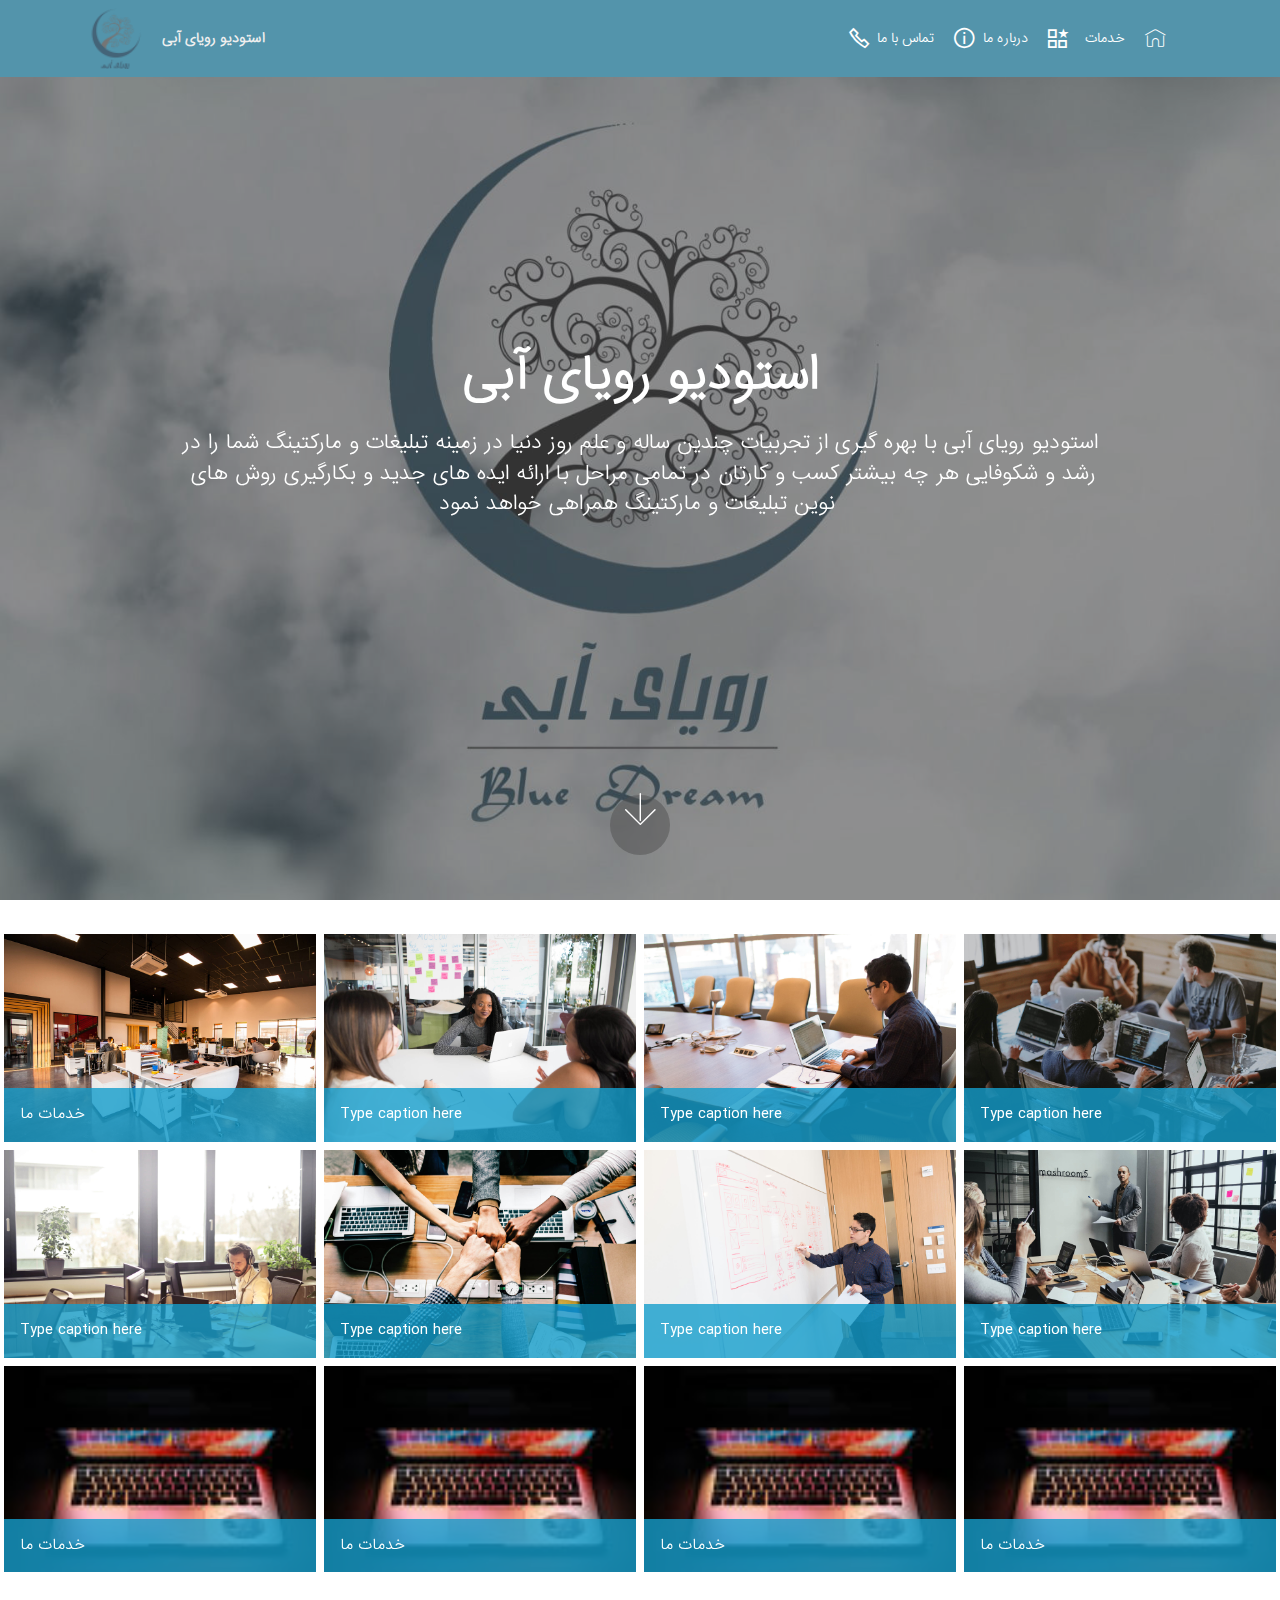
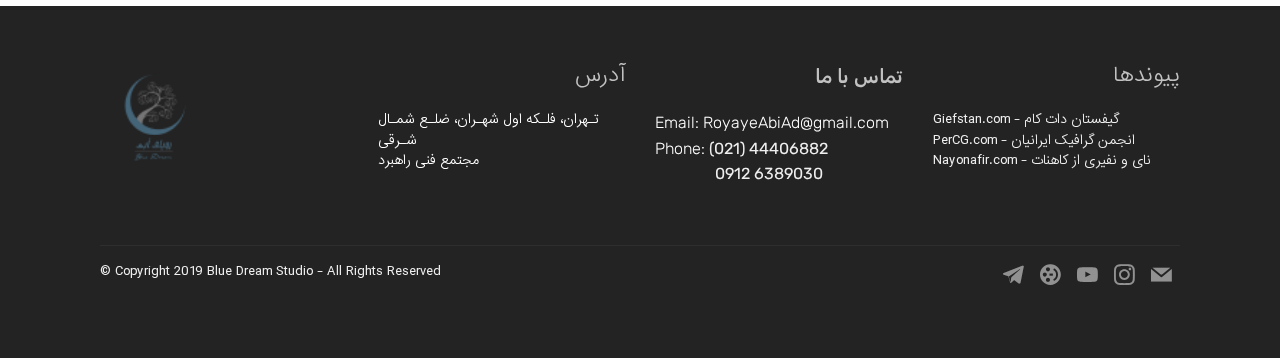
==== commit e653b083: "ok" ====
--- a/index.html
+++ b/index.html
@@ -66,7 +66,7 @@
     </nav>
 </section>
 
-<section class="engine"><a href="https://mobirise.info/m">free site design templates</a></section><section class="cid-qTkA127IK8 mbr-fullscreen mbr-parallax-background" id="header2-1">
+<section class="engine"><a href="https://mobirise.info/m">website design templates</a></section><section class="cid-qTkA127IK8 mbr-fullscreen mbr-parallax-background" id="header2-1">
 
     
 
@@ -140,7 +140,7 @@
             <div class="media-container-row mbr-white">
                 <div class="col-sm-6 copyright">
                     <p class="mbr-text mbr-fonts-style display-7"><a href="index.html">
-                        © Copyright 2019 Blue Dream Studio- All Rights Reserved
+                        © Copyright 2019 Blue Dream Studio - All Rights Reserved
                     </a></p>
                 </div>
                 <div class="col-md-6">
@@ -165,7 +165,11 @@
                                 <span class="mbr-iconfont mbr-iconfont-social socicon-instagram socicon"></span>
                             </a>
                         </div>
-                        
+                        <div class="soc-item">
+                            <a href="mailto:RoyayeAbiAd@gmail.com">
+                                <span class="mbr-iconfont mbr-iconfont-social socicon-mail socicon"></span>
+                            </a>
+                        </div>
                         
                     </div>
                 </div>
